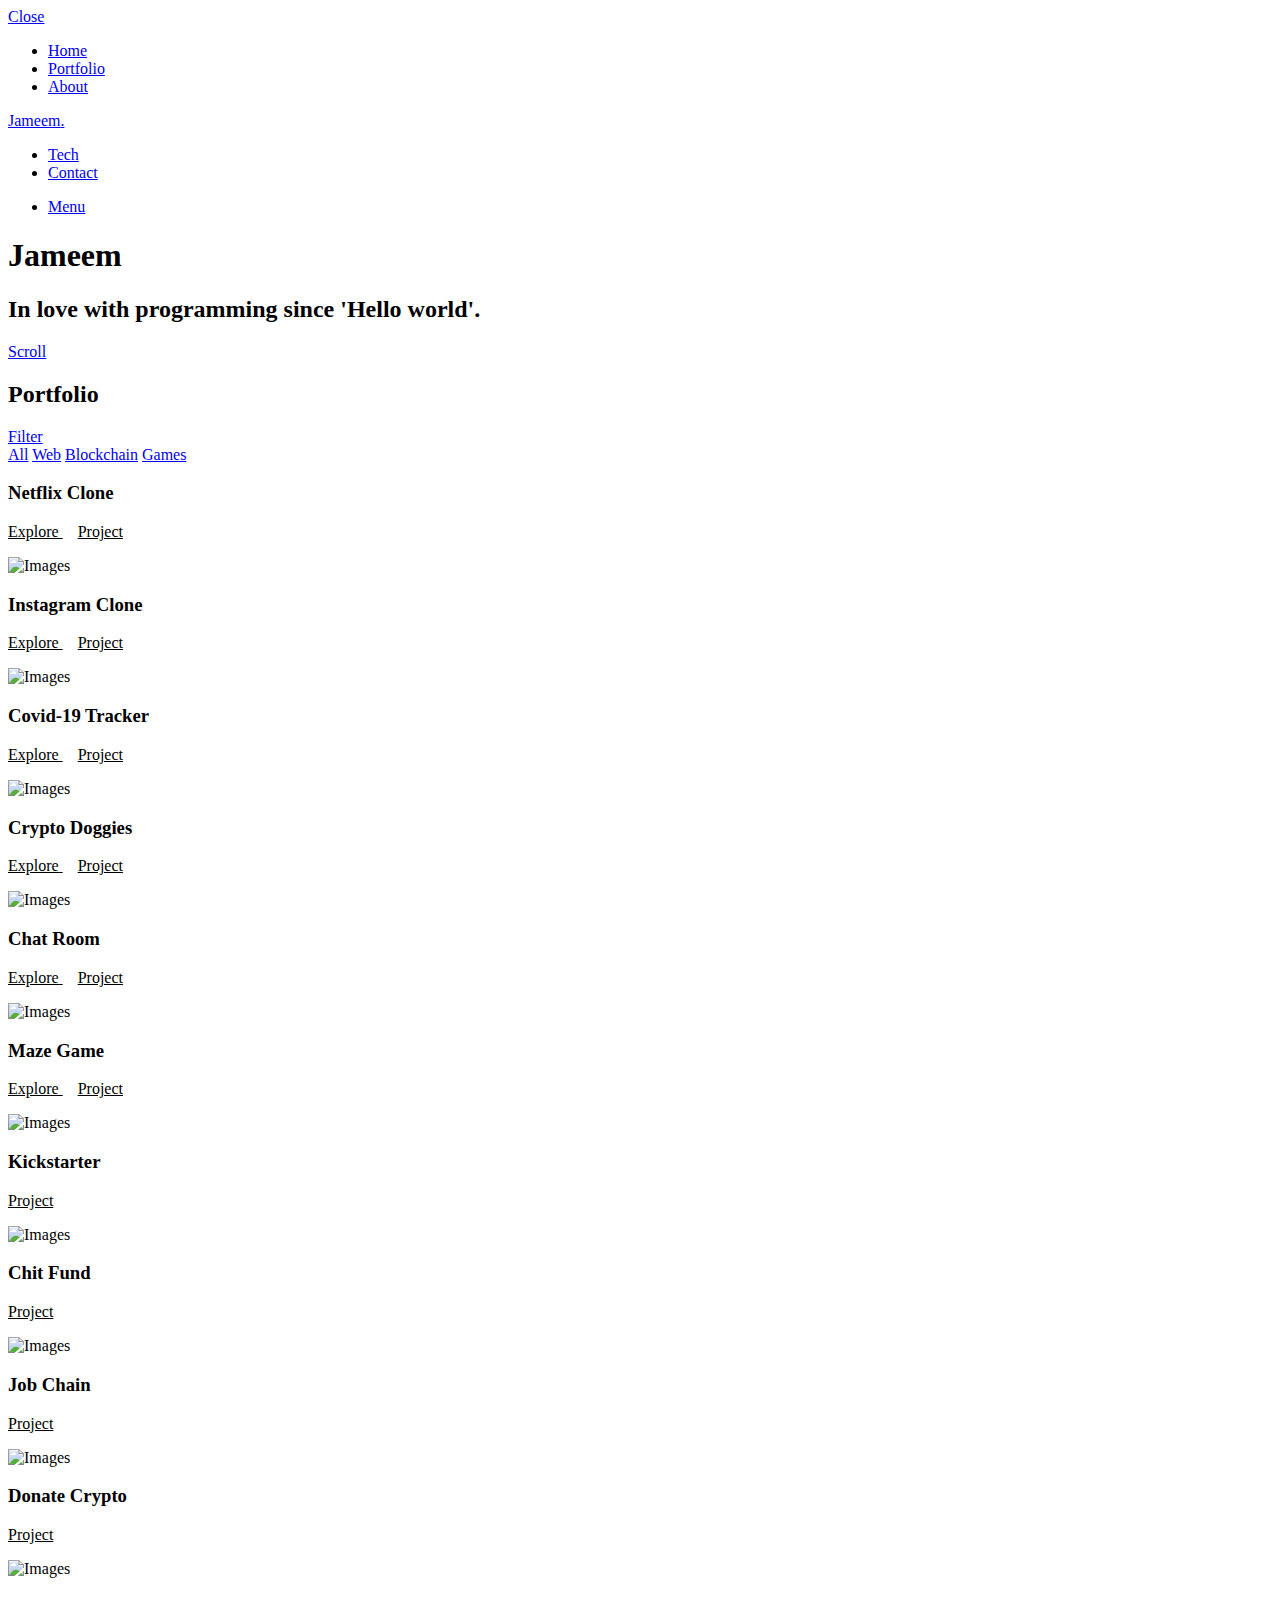
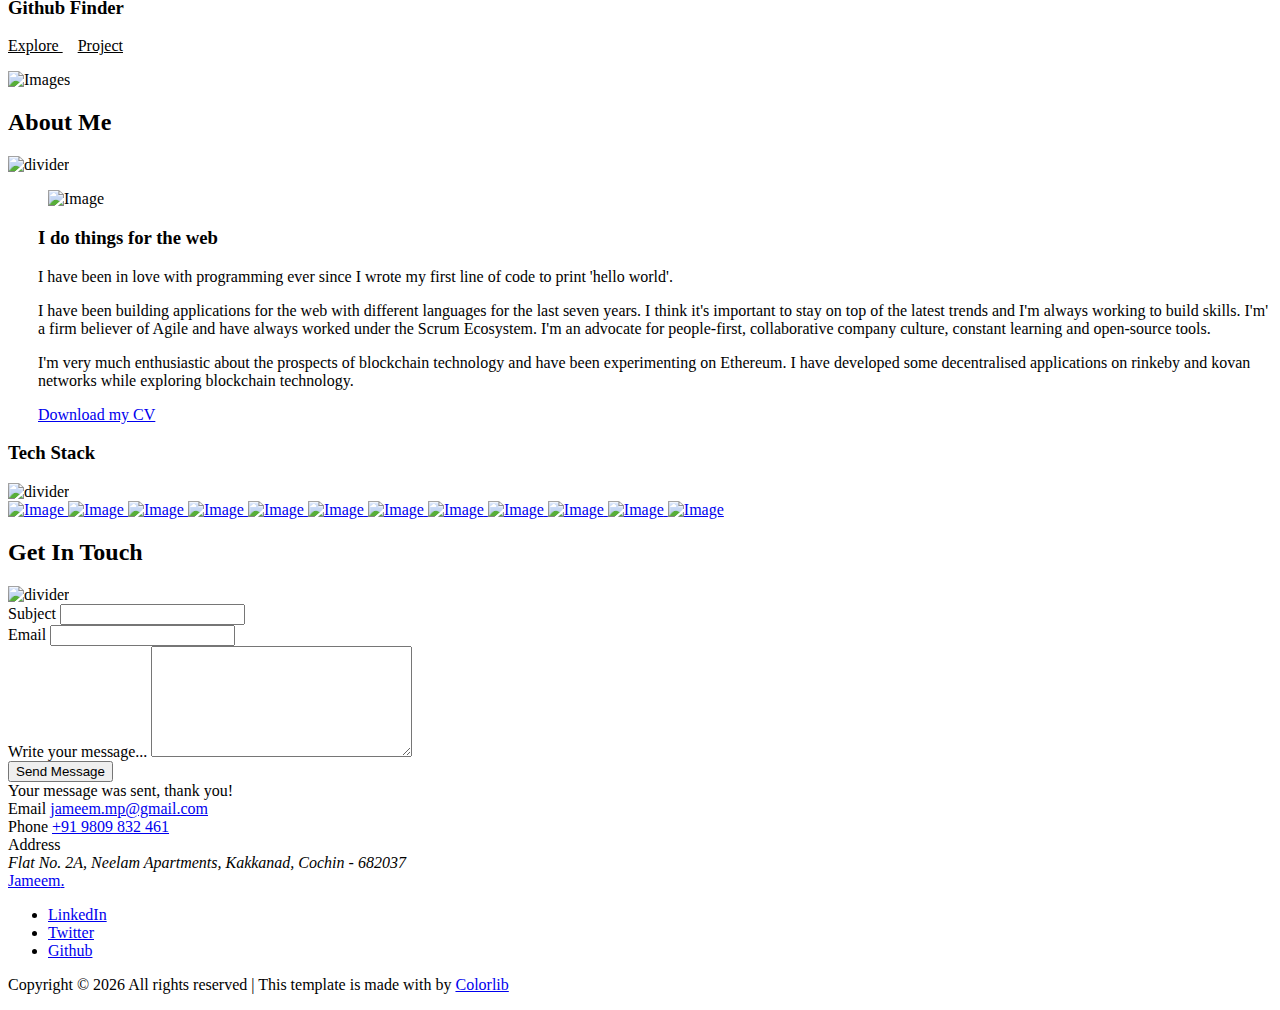
==== index.html @ 79fbf751 "email updation" ====
<!DOCTYPE html>
<html lang="en">

<head>
  <title>Jameem &mdash; I do things for the web.</title>
  <meta charset="utf-8" />
  <meta name="viewport" content="width=device-width, initial-scale=1, shrink-to-fit=no" />

  <meta name="description" content="" />
  <meta name="keywords" content="html, css, javascript, jquery" />
  <meta name="author" content="" />

  <link rel="stylesheet" href="css/vendor/icomoon/style.css" />
  <link rel="stylesheet" href="css/vendor/owl.carousel.min.css" />
  <link rel="stylesheet" href="css/vendor/animate.min.css" />
  <link rel="stylesheet" href="css/vendor/aos.css" />
  <link rel="stylesheet" href="css/vendor/bootstrap.min.css" />
  <link rel="stylesheet" href="css/vendor/jquery.fancybox.min.css" />

  <link href="//netdna.bootstrapcdn.com/font-awesome/3.2.1/css/font-awesome.css" rel="stylesheet" />

  <!-- Theme Style -->
  <link rel="stylesheet" href="css/style.css" />
</head>

<body data-spy="scroll" data-target=".site-nav-target" data-offset="200">
  <nav class="unslate_co--site-mobile-menu">
    <div class="close-wrap d-flex">
      <a href="#" class="d-flex ml-auto js-menu-toggle">
        <span class="close-label">Close</span>
        <div class="close-times">
          <span class="bar1"></span>
          <span class="bar2"></span>
        </div>
      </a>
    </div>
    <div class="site-mobile-inner"></div>
  </nav>

  <div class="unslate_co--site-wrap">
    <div class="unslate_co--site-inner">
      <div class="lines-wrap">
        <div class="lines-inner">
          <div class="lines"></div>
        </div>
      </div>
      <!-- END lines -->

      <nav class="unslate_co--site-nav site-nav-target navbar-fixed-top">
        <div class="container">
          <div class="row align-items-center justify-content-between text-left">
            <div class="col-md-5 text-right">
              <ul class="site-nav-ul js-clone-nav text-left d-none d-lg-inline-block">
                <li class="has-children">
                  <a href="#home-section" class="nav-link">Home</a>
                </li>
                <li>
                  <a href="#portfolio-section" class="nav-link">Portfolio</a>
                </li>
                <li><a href="#about-section" class="nav-link">About</a></li>
              </ul>
            </div>
            <div class="site-logo pos-absolute">
              <a href="#home-section" class="unslate_co--site-logo">Jameem<span>.</span></a>
            </div>
            <div class="col-md-5 text-right text-lg-left">
              <ul class="site-nav-ul js-clone-nav text-left d-none d-lg-inline-block">
                <li><a href="#tech-section" class="nav-link">Tech</a></li>
                <li>
                  <a href="#contact-section" class="nav-link">Contact</a>
                </li>
              </ul>

              <ul class="site-nav-ul-none-onepage text-right d-inline-block d-lg-none">
                <li><a href="#" class="js-menu-toggle">Menu</a></li>
              </ul>
            </div>
          </div>
        </div>
      </nav>
      <!-- END nav -->

      <div class="cover-v1 jarallax" style="background-image: url('images/cover_111.jpg');" id="home-section">
        <div class="container">
          <div class="row align-items-center">
            <div class="col-md-8 mx-auto text-center">
              <h1 class="heading gsap-reveal-hero">Jameem</h1>
              <h2 class="subheading gsap-reveal-hero">
                In love with programming since 'Hello world'.
              </h2>
            </div>
          </div>
        </div>

        <a href="#portfolio-section" class="mouse-wrap smoothscroll">
          <span class="mouse">
            <span class="scroll"></span>
          </span>
          <span class="mouse-label">Scroll</span>
        </a>
      </div>
      <!-- END .cover-v1 -->

      <div class="unslate_co--section" id="portfolio-section">
        <div class="container">
          <div class="relative">
            <div class="loader-portfolio-wrap">
              <div class="loader-portfolio"></div>
            </div>
          </div>
          <div id="portfolio-single-holder"></div>

          <div class="portfolio-wrapper">
            <div class="d-flex align-items-center mb-4 gsap-reveal gsap-reveal-filter">
              <h2 class="mr-auto heading-h2">
                <span class="gsap-reveal">Portfolio</span>
              </h2>

              <a href="#" class="text-white js-filter d-inline-block d-lg-none">Filter</a>

              <div class="filter-wrap">
                <div class="filter ml-auto" id="filters">
                  <a href="#" class="active" data-filter="*">All</a>
                  <a href="#" data-filter=".web">Web</a>
                  <a href="#" data-filter=".blockchain">Blockchain</a>
                  <a href="#" data-filter=".game">Games</a>
                </div>
              </div>
            </div>

            <div id="posts" class="row gutter-isotope-item">
              <div class="item web branding col-sm-3 col-md-4 col-lg-3 isotope-mb-2">
                <div class="portfolio-item item-portrait isotope-item gsap-reveal-img" data-id="2">
                  <div class="overlay">
                    <div class="portfolio-item-content" style="text-align: center;">
                      <div class="col-lg-8" style="text-align: left;">
                        <h3>Netflix Clone</h3>
                        <p>
                          <a href="https://netflix-clone-5ea22.web.app/" target="_blank" style="color: inherit;"><i
                              class="icon-globe"></i> Explore
                          </a>
                          <a href="https://github.com/Jameem/netflix-clone" target="_blank"
                            style="color: inherit; margin-left: 15px;"><i class="icon-github"></i> Project
                          </a>
                        </p>
                      </div>
                    </div>
                  </div>
                  <img src="images/netflix.jpg" class="lazyload img-fluid" alt="Images" />
                </div>
              </div>

              <div class="item web branding col-sm-3 col-md-4 col-lg-3 isotope-mb-2">
                <div class="portfolio-item item-portrait isotope-item gsap-reveal-img" data-id="2">
                  <div class="overlay">
                    <div class="portfolio-item-content" style="text-align: center;">
                      <div class="col-lg-8" style="text-align: left;">
                        <h3>Instagram Clone</h3>
                        <p>
                          <a href="https://instagram-clone-2a6a2.web.app/" target="_blank" style="color: inherit;"><i
                              class="icon-globe"></i> Explore
                          </a>
                          <a href="https://github.com/Jameem/instagram-clone" target="_blank"
                            style="color: inherit; margin-left: 15px;"><i class="icon-github"></i> Project
                          </a>
                        </p>
                      </div>
                    </div>
                  </div>
                  <img src="images/insta.jpg" class="lazyload img-fluid" alt="Images" />
                </div>
              </div>

              <div class="item web branding col-sm-3 col-md-4 col-lg-3 isotope-mb-2">
                <div class="portfolio-item item-portrait isotope-item gsap-reveal-img" data-id="2">
                  <div class="overlay">
                    <div class="portfolio-item-content" style="text-align: center;">
                      <div class="col-lg-8" style="text-align: left;">
                        <h3>Covid-19 Tracker</h3>
                        <p>
                          <a href="https://covid-tracker-7fed5.web.app/" target="_blank" style="color: inherit;"><i
                              class="icon-globe"></i> Explore
                          </a>
                          <a href="https://github.com/Jameem/covid19-tracker" target="_blank"
                            style="color: inherit; margin-left: 15px;"><i class="icon-github"></i> Project
                          </a>
                        </p>
                      </div>
                    </div>
                  </div>
                  <img src="images/covid.jpg" class="lazyload img-fluid" alt="Images" />
                </div>
              </div>

              <div class="item blockchain col-sm-3 col-md-4 col-lg-3 isotope-mb-2">
                <div class="portfolio-item item-portrait isotope-item gsap-reveal-img" data-id="2">
                  <div class="overlay">
                    <div class="portfolio-item-content" style="text-align: center;">
                      <div class="col-lg-8" style="text-align: left;">
                        <h3>Crypto Doggies</h3>
                        <p>
                          <a href="https://crypto-doggies.herokuapp.com/" target="_blank" style="color: inherit;"><i
                              class="icon-globe"></i> Explore
                          </a>
                          <a href="https://github.com/Jameem/crypto-doggies" target="_blank"
                            style="color: inherit; margin-left: 15px;"><i class="icon-github"></i> Project
                          </a>
                        </p>
                      </div>
                    </div>
                  </div>
                  <img src="images/crypto.jpg" class="lazyload img-fluid" alt="Images" />
                </div>
              </div>

              <div class="item web branding col-sm-3 col-md-4 col-lg-3 isotope-mb-2">
                <div class="portfolio-item item-portrait isotope-item gsap-reveal-img" data-id="2">
                  <div class="overlay">
                    <div class="portfolio-item-content" style="text-align: center;">
                      <div class="col-lg-8" style="text-align: left;">
                        <h3>Chat Room</h3>
                        <p>
                          <a href="https://zea-chat-room.herokuapp.com/" target="_blank" style="color: inherit;"><i
                              class="icon-globe"></i> Explore
                          </a>
                          <a href="https://github.com/Jameem/chat-room" target="_blank"
                            style="color: inherit; margin-left: 15px;"><i class="icon-github"></i> Project
                          </a>
                        </p>
                      </div>
                    </div>
                  </div>
                  <img src="images/chat.jpg" class="lazyload img-fluid" alt="Images" />
                </div>
              </div>

              <div class="item game col-sm-3 col-md-4 col-lg-3 isotope-mb-2">
                <div class="portfolio-item item-portrait isotope-item gsap-reveal-img" data-id="2">
                  <div class="overlay">
                    <div class="portfolio-item-content" style="text-align: center;">
                      <div class="col-lg-8" style="text-align: left;">
                        <h3>Maze Game</h3>
                        <p>
                          <a href="https://jameem.github.io/maze-game/" target="_blank" style="color: inherit;"><i
                              class="icon-globe"></i> Explore
                          </a>
                          <a href="https://github.com/Jameem/maze-game" target="_blank"
                            style="color: inherit; margin-left: 15px;"><i class="icon-github"></i> Project
                          </a>
                        </p>
                      </div>
                    </div>
                  </div>
                  <img src="images/maze.jpg" class="lazyload img-fluid" alt="Images" />
                </div>
              </div>

              <div class="item blockchain col-sm-3 col-md-4 col-lg-3 isotope-mb-2">
                <div class="portfolio-item item-portrait isotope-item gsap-reveal-img" data-id="2">
                  <div class="overlay">
                    <div class="portfolio-item-content" style="text-align: center;">
                      <div class="col-lg-8" style="text-align: left;">
                        <h3>Kickstarter</h3>
                        <p>
                          <!-- <a
                              href="https://github-finder-v1.herokuapp.com/"
                              target="_blank"
                              style="color: inherit;"
                              ><i class="icon-globe"></i> Explore
                            </a> -->
                          <a href="https://github.com/Jameem/kickstarter" target="_blank" style="color: inherit;"><i
                              class="icon-github"></i> Project
                          </a>
                        </p>
                      </div>
                    </div>
                  </div>
                  <img src="images/crowdFund.jpg" class="lazyload img-fluid" alt="Images" />
                </div>
              </div>

              <div class="item blockchain col-sm-3 col-md-4 col-lg-3 isotope-mb-2">
                <div class="portfolio-item item-portrait isotope-item gsap-reveal-img" data-id="2">
                  <div class="overlay">
                    <div class="portfolio-item-content" style="text-align: center;">
                      <div class="col-lg-8" style="text-align: left;">
                        <h3>Chit Fund</h3>
                        <p>
                          <!-- <a
                              href="https://github-finder-v1.herokuapp.com/"
                              target="_blank"
                              style="color: inherit;"
                              ><i class="icon-globe"></i> Explore
                            </a> -->
                          <a href="https://github.com/Jameem/chit-fund" target="_blank" style="color: inherit;"><i
                              class="icon-github"></i> Project
                          </a>
                        </p>
                      </div>
                    </div>
                  </div>
                  <img src="images/chit.jpg" class="lazyload img-fluid" alt="Images" />
                </div>
              </div>

              <div class="item blockchain col-sm-3 col-md-4 col-lg-3 isotope-mb-2">
                <div class="portfolio-item item-portrait isotope-item gsap-reveal-img" data-id="2">
                  <div class="overlay">
                    <div class="portfolio-item-content" style="text-align: center;">
                      <div class="col-lg-8" style="text-align: left;">
                        <h3>Job Chain</h3>
                        <p>
                          <!-- <a
                              href="https://github-finder-v1.herokuapp.com/"
                              target="_blank"
                              style="color: inherit;"
                              ><i class="icon-globe"></i> Explore
                            </a> -->
                          <a href="https://github.com/Jameem/job-chain" target="_blank" style="color: inherit;"><i
                              class="icon-github"></i> Project
                          </a>
                        </p>
                      </div>
                    </div>
                  </div>
                  <img src="images/jobchain.jpg" class="lazyload img-fluid" alt="Images" />
                </div>
              </div>

              <div class="item blockchain col-sm-3 col-md-4 col-lg-3 isotope-mb-2">
                <div class="portfolio-item item-portrait isotope-item gsap-reveal-img" data-id="2">
                  <div class="overlay">
                    <div class="portfolio-item-content" style="text-align: center;">
                      <div class="col-lg-8" style="text-align: left;">
                        <h3>Donate Crypto</h3>
                        <p>
                          <!-- <a
                              href="https://github-finder-v1.herokuapp.com/"
                              target="_blank"
                              style="color: inherit;"
                              ><i class="icon-globe"></i> Explore
                            </a> -->
                          <a href="https://github.com/Jameem/donate-crypto" target="_blank" style="color: inherit;"><i
                              class="icon-github"></i> Project
                          </a>
                        </p>
                      </div>
                    </div>
                  </div>
                  <img src="images/donate-crypto.jpg" class="lazyload img-fluid" alt="Images" />
                </div>
              </div>

              <div class="item web branding col-sm-3 col-md-4 col-lg-3 isotope-mb-2">
                <div class="portfolio-item item-portrait isotope-item gsap-reveal-img" data-id="2">
                  <div class="overlay">
                    <div class="portfolio-item-content" style="text-align: center;">
                      <div class="col-lg-8" style="text-align: left;">
                        <h3>Github Finder</h3>
                        <p>
                          <a href="https://github-finder-v1.herokuapp.com/" target="_blank" style="color: inherit;"><i
                              class="icon-globe"></i> Explore
                          </a>
                          <a href="https://github.com/Jameem/github-finder" target="_blank"
                            style="color: inherit; margin-left: 15px;"><i class="icon-github"></i> Project
                          </a>
                        </p>
                      </div>
                    </div>
                  </div>
                  <img src="images/git.jpg" class="lazyload img-fluid" alt="Images" />
                </div>
              </div>
            </div>
          </div>
        </div>
      </div>

      <div class="unslate_co--section" id="about-section">
        <div class="container">
          <div class="section-heading-wrap text-center mb-5">
            <h2 class="heading-h2 text-center divider">
              <span class="gsap-reveal">About Me</span>
            </h2>
            <span class="gsap-reveal">
              <img src="images/divider.png" alt="divider" width="76" />
            </span>
          </div>

          <div class="row mt-5 justify-content-between">
            <div class="col-lg-7 mb-5 mb-lg-0">
              <figure class="dotted-bg gsap-reveal-img">
                <img src="images/about_me.jpg" alt="Image" class="img-fluid" />
              </figure>
            </div>
            <div class="col-lg-5 pr-lg-5">
              <h3 class="mb-4 heading-h3" style="margin-left: 30px;">
                <span class="gsap-reveal">I do things for the web</span>
              </h3>
              <p class="lead gsap-reveal" style="margin-left: 30px;">
                I have been in love with programming ever since I wrote my
                first line of code to print 'hello world'.
              </p>
              <p class="mb-4 gsap-reveal" style="margin-left: 30px;">
                I have been building applications for the web with different
                languages for the last seven years. I think it's important to
                stay on top of the latest trends and I'm always working to
                build skills. I'm' a firm believer of Agile and have always
                worked under the Scrum Ecosystem. I'm an advocate for
                people-first, collaborative company culture, constant learning
                and open-source tools.
              </p>
              <p class="mb-4 gsap-reveal" style="margin-left: 30px;">
                I'm very much enthusiastic about the prospects of blockchain
                technology and have been experimenting on Ethereum. I have
                developed some decentralised applications on rinkeby and kovan
                networks while exploring blockchain technology.
              </p>
              <p class="gsap-reveal" style="margin-left: 30px;">
                <a href="https://jameem.github.io/profile/images/resume%2027_06_2020.pdf" target="_blank"
                  class="btn btn-outline-pill btn-custom-light">Download my CV</a>
              </p>
            </div>
          </div>
        </div>
      </div>

      <div class="unslate_co--section" id="tech-section">
        <div class="container">
          <div class="section-heading-wrap text-center mb-5">
            <h3 class="heading-h3 text-center divider">
              <span class="gsap-reveal">Tech Stack</span>
            </h3>
            <span class="gsap-reveal">
              <img src="images/divider.png" alt="divider" width="76" />
            </span>
          </div>
          <div class="owl-carousel logo-slider">
            <a href="https://developer.mozilla.org/en-US/docs/Web/JavaScript" target="_blank"
              class="logo-v1 gsap-reveal">
              <img src="images/tech/logo-js.png" alt="Image" class="img-fluid" />
            </a>
            <a href="https://nodejs.org/en/" target="_blank" class="logo-v1 gsap-reveal">
              <img src="images/tech/logo-nodejs.png" alt="Image" class="img-fluid" />
            </a>
            <a href="https://www.postgresql.org/" target="_blank" class="logo-v1 gsap-reveal">
              <img src="images/tech/logo-postgres.png" alt="Image" class="img-fluid" />
            </a>
            <a href="https://www.mongodb.com/" target="_blank" class="logo-v1 gsap-reveal">
              <img src="images/tech/logo-mongo.png" alt="Image" class="img-fluid" />
            </a>
            <a href="https://graphql.org/" target="_blank" class="logo-v1 gsap-reveal">
              <img src="images/tech/logo-graphql.png" alt="Image" class="img-fluid" />
            </a>
            <a href="https://reactjs.org/" target="_blank" class="logo-v1 gsap-reveal">
              <img src="images/tech/logo-react.png" alt="Image" class="img-fluid" />
            </a>
            <a href="https://git-scm.com/" target="_blank" class="logo-v1 gsap-reveal">
              <img src="images/tech/logo-git.png" alt="Image" class="img-fluid" />
            </a>
            <a href="https://www.docker.com/" target="_blank" class="logo-v1 gsap-reveal">
              <img src="images/tech/logo-docker.png" alt="Image" class="img-fluid" />
            </a>
            <a href="https://aws.amazon.com/" target="_blank" class="logo-v1 gsap-reveal">
              <img src="images/tech/logo-aws.png" alt="Image" class="img-fluid" />
            </a>
            <a href="https://firebase.google.com/" target="_blank" class="logo-v1 gsap-reveal">
              <img src="images/tech/logo-firebase.png" alt="Image" class="img-fluid" />
            </a>
            <a href="https://ethereum.org/en/" target="_blank" class="logo-v1 gsap-reveal">
              <img src="images/tech/logo-ethereum.png" alt="Image" class="img-fluid" />
            </a>
            <a href="https://solidity.readthedocs.io/en/v0.6.12/#" target="_blank" class="logo-v1 gsap-reveal">
              <img src="images/tech/logo-solidity.png" alt="Image" class="img-fluid" />
            </a>
          </div>
        </div>
      </div>

      <div class="unslate_co--section" id="contact-section">
        <div class="container">
          <div class="section-heading-wrap text-center mb-5">
            <h2 class="heading-h2 text-center divider">
              <span class="gsap-reveal">Get In Touch</span>
            </h2>
            <span class="gsap-reveal"><img src="images/divider.png" alt="divider" width="76" /></span>
          </div>

          <div class="row justify-content-between">
            <div class="col-md-6">
              <form method="post" class="form-outline-style-v1" id="contactForm1">
                <div class="form-group row mb-0">
                  <div class="col-lg-6 form-group gsap-reveal">
                    <label for="name">Subject</label>
                    <input name="name" type="text" class="form-control" id="subject" required />
                  </div>
                  <div class="col-lg-6 form-group gsap-reveal">
                    <label for="email">Email</label>
                    <input name="email" type="email" class="form-control" id="email" required />
                  </div>
                  <div class="col-lg-12 form-group gsap-reveal">
                    <label for="message">Write your message...</label>
                    <textarea name="message" id="message" cols="30" rows="7" class="form-control" required></textarea>
                  </div>
                </div>
                <div class="form-group row gsap-reveal">
                  <div class="col-md-12 d-flex align-items-center">
                    <input type="submit" id="sendMail" class="btn btn-outline-pill btn-custom-light mr-3"
                      value="Send Message" onclick="sendEmail(event);" />
                    <span class="submitting"></span>
                  </div>
                </div>
              </form>
              <div id="form-message-warning" class="mt-4"></div>
              <div id="form-message-success">
                Your message was sent, thank you!
              </div>
            </div>

            <div class="col-md-4">
              <div class="contact-info-v1">
                <div class="gsap-reveal d-block">
                  <span class="d-block contact-info-label">Email</span>
                  <a href="#" class="contact-info-val">jameem.mp@gmail.com</a>
                </div>
                <div class="gsap-reveal d-block">
                  <span class="d-block contact-info-label">Phone</span>
                  <a href="#" class="contact-info-val">+91 9809 832 461</a>
                </div>
                <div class="gsap-reveal d-block">
                  <span class="d-block contact-info-label">Address</span>
                  <address class="contact-info-val">
                    Flat No. 2A, Neelam Apartments, Kakkanad, Cochin - 682037
                  </address>
                </div>
              </div>
            </div>
          </div>
        </div>
      </div>
    </div>
    <!-- END .unslate_co-site-inner -->

    <footer class="unslate_co--footer unslate_co--section">
      <div class="container">
        <div class="row justify-content-center">
          <div class="col-md-7">
            <div class="footer-site-logo">
              <a href="#">Jameem<span>.</span></a>
            </div>

            <ul class="footer-site-social">
              <li>
                <a href="https://www.linkedin.com/in/jameem/" target="_blank">LinkedIn</a>
              </li>
              <li>
                <a href="https://twitter.com/jameem_mohd" target="_blank">Twitter</a>
              </li>
              <li>
                <a href="https://github.com/Jameem" target="_blank">Github</a>
              </li>
            </ul>

            <p class="site-copyright">
              <!-- Link back to Colorlib can't be removed. Template is licensed under CC BY 3.0. -->
              Copyright &copy;
              <script>
                document.write(new Date().getFullYear())
              </script>
              All rights reserved | This template is made with
              <i class="icon-heart" aria-hidden="true"></i> by
              <a href="https://colorlib.com" target="_blank">Colorlib</a>
              <!-- Link back to Colorlib can't be removed. Template is licensed under CC BY 3.0. -->
            </p>
          </div>
        </div>
      </div>
    </footer>
  </div>

  <!-- Loader -->
  <div id="unslate_co--overlayer"></div>
  <div class="site-loader-wrap">
    <div class="site-loader"></div>
  </div>

  <script src="js/scripts-dist.js"></script>
  <script src="js/main.js"></script>
</body>

</html>
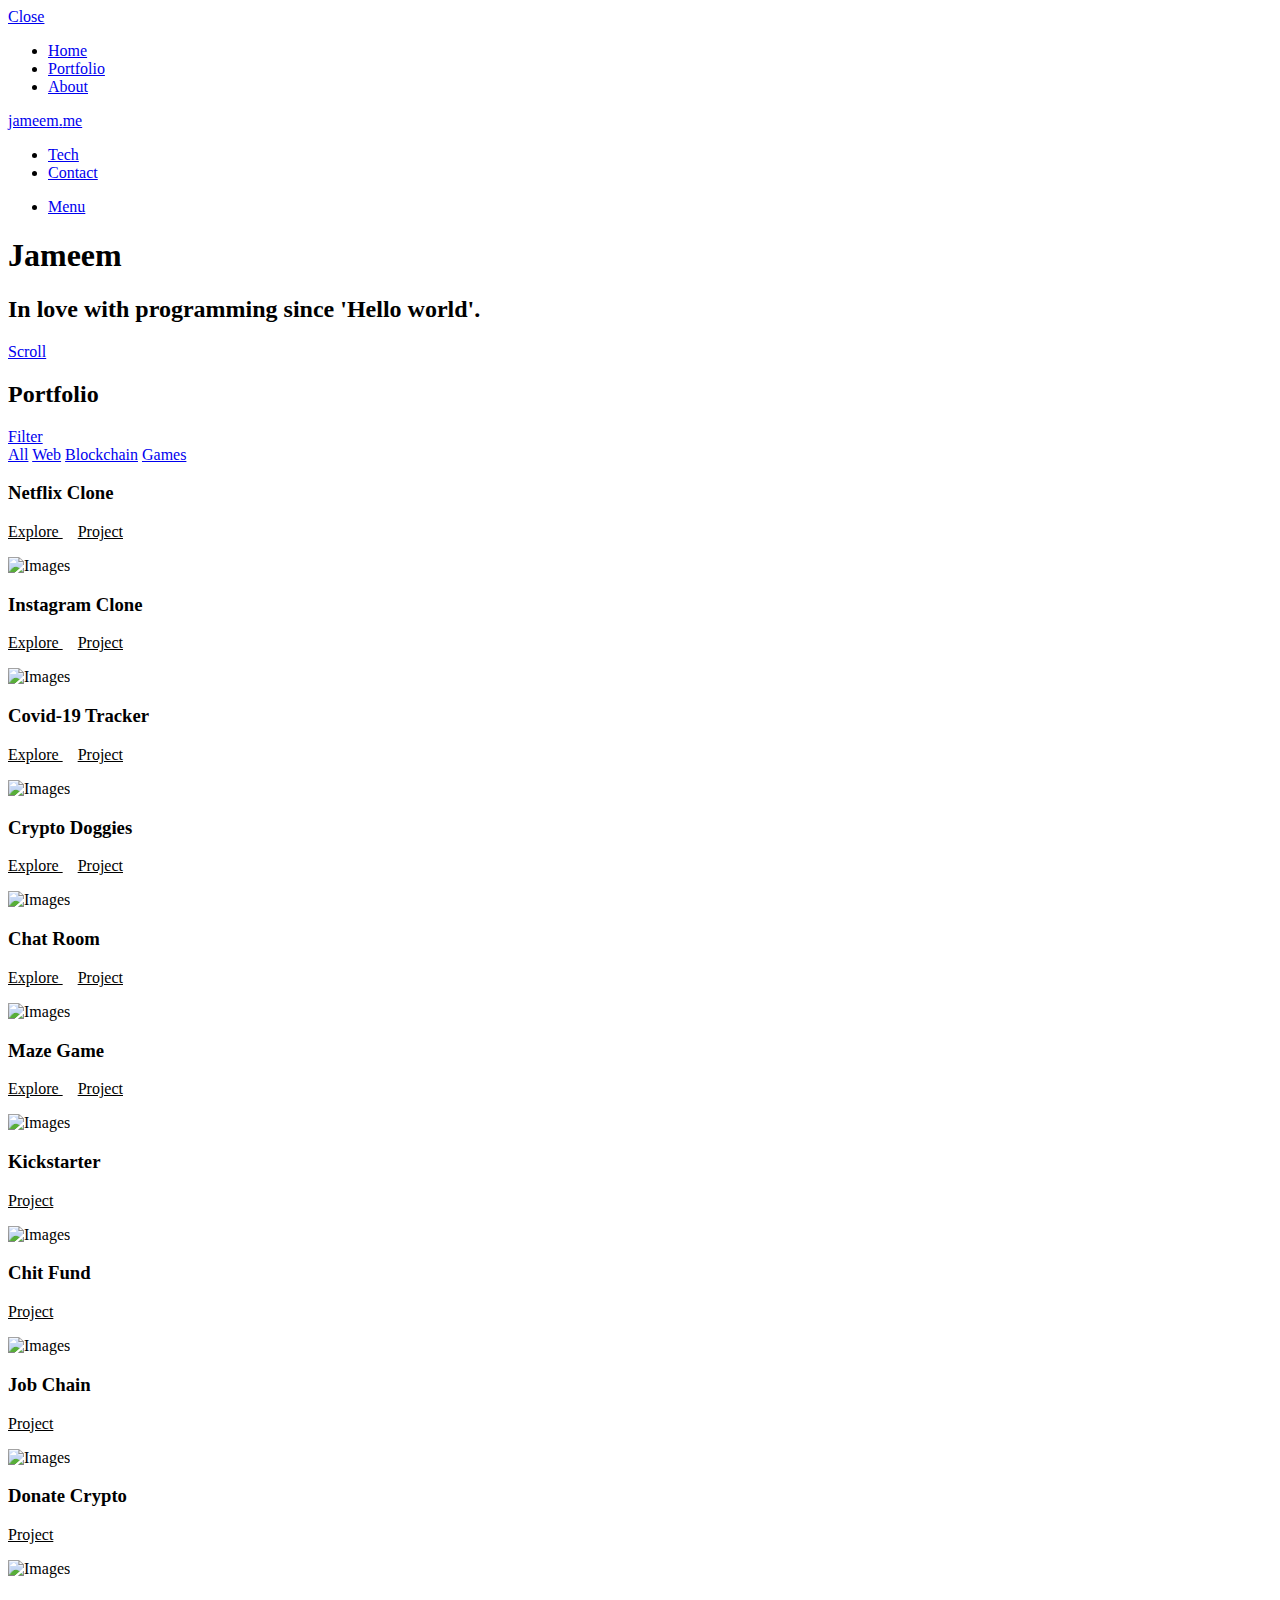
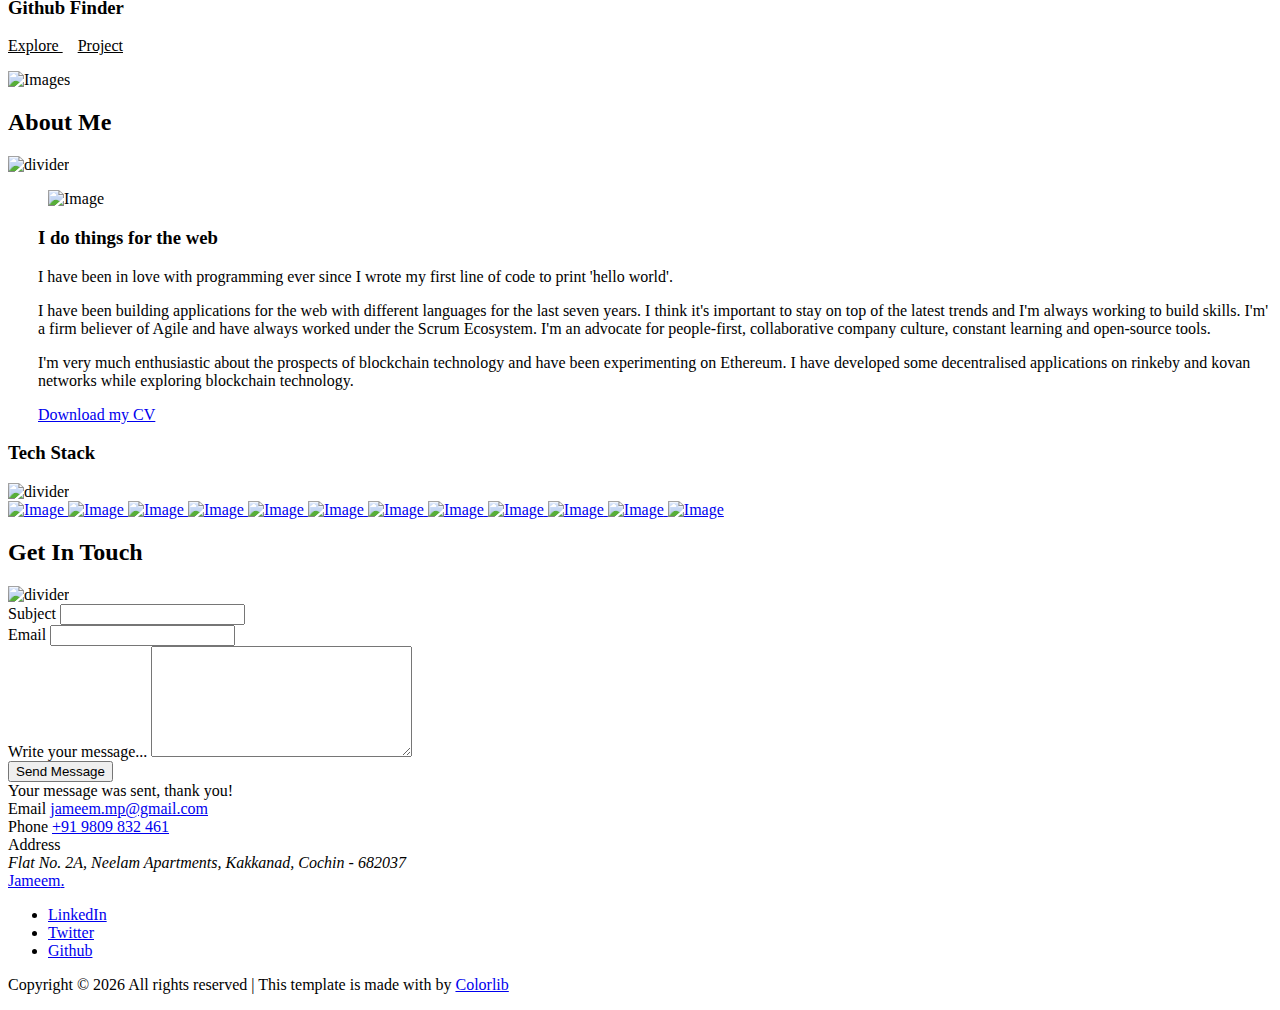
==== commit 38f4581f: "Update index.html" ====
--- a/index.html
+++ b/index.html
@@ -61,7 +61,7 @@
               </ul>
             </div>
             <div class="site-logo pos-absolute">
-              <a href="#home-section" class="unslate_co--site-logo">Jameem<span>.</span></a>
+              <a href="#home-section" class="unslate_co--site-logo">jameem<span>.</span>me</a>
             </div>
             <div class="col-md-5 text-right text-lg-left">
               <ul class="site-nav-ul js-clone-nav text-left d-none d-lg-inline-block">
@@ -588,4 +588,4 @@
   <script src="js/main.js"></script>
 </body>
 
-</html>+</html>
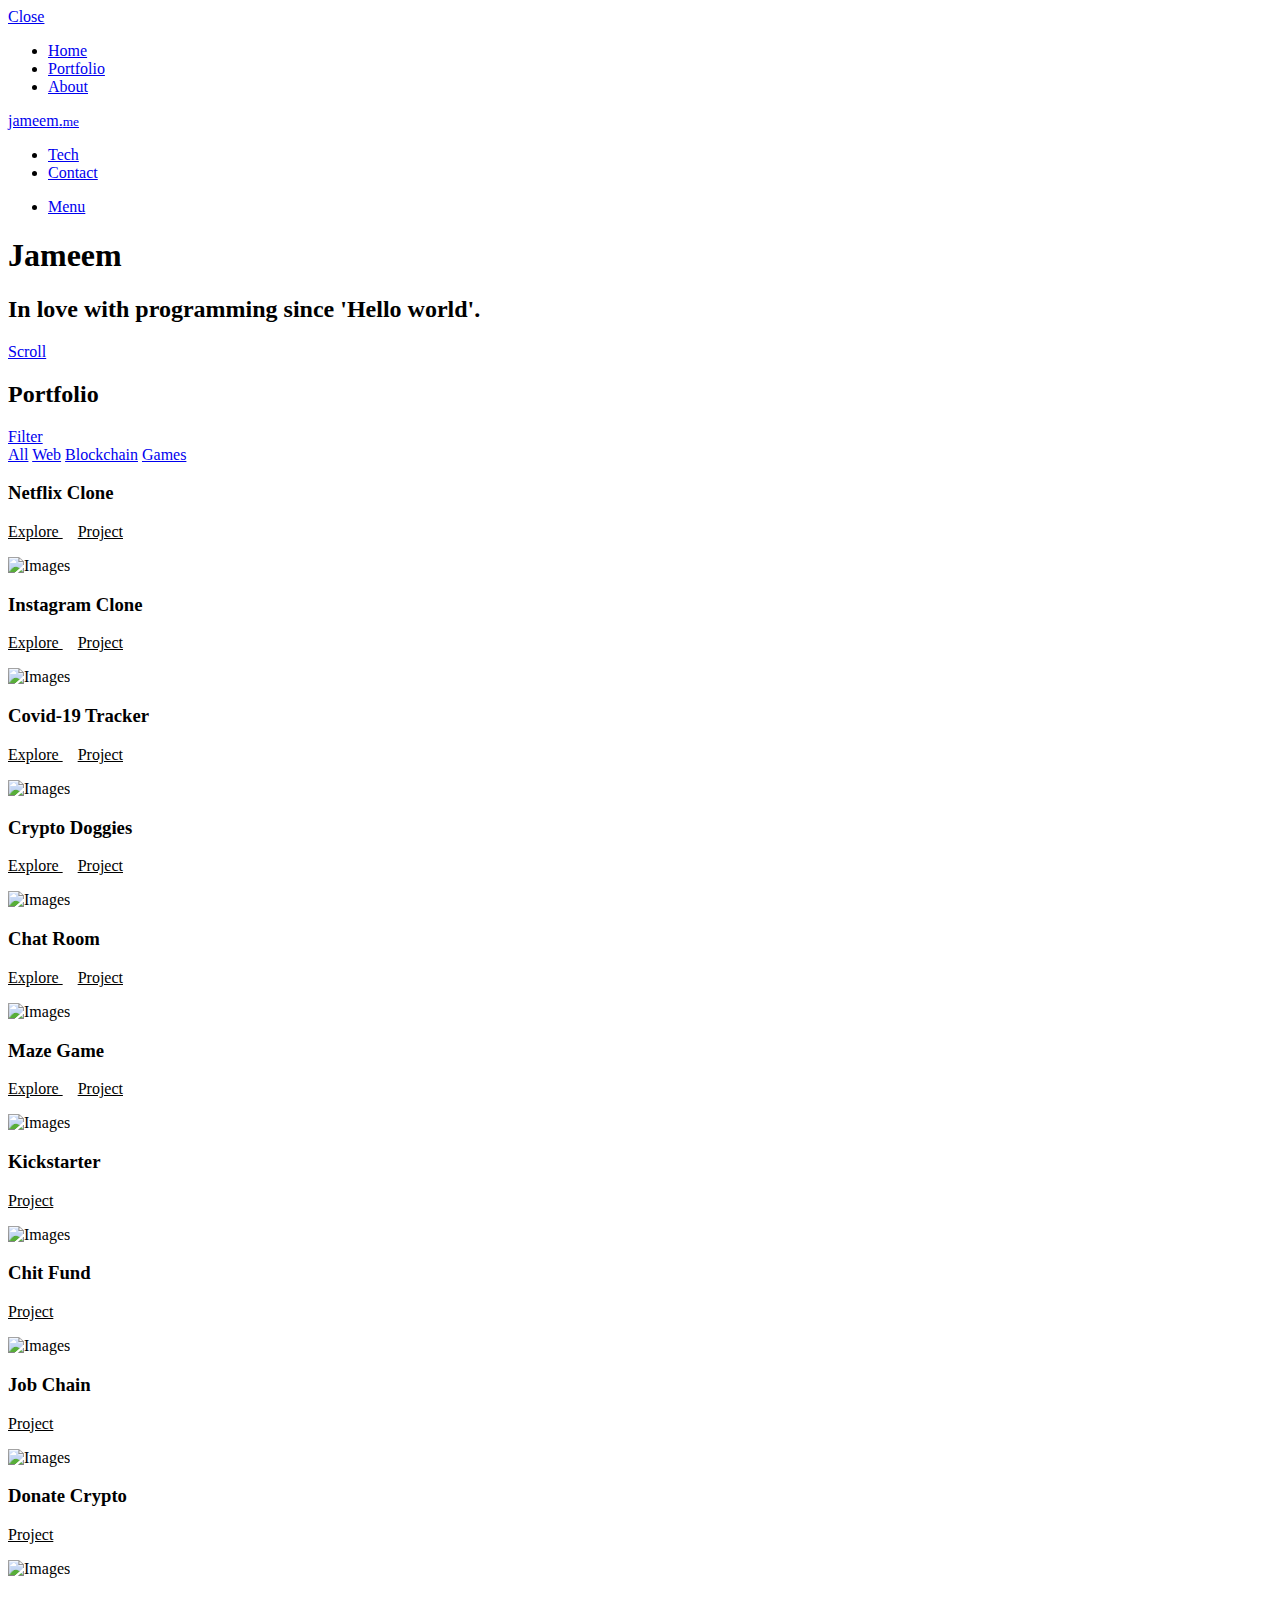
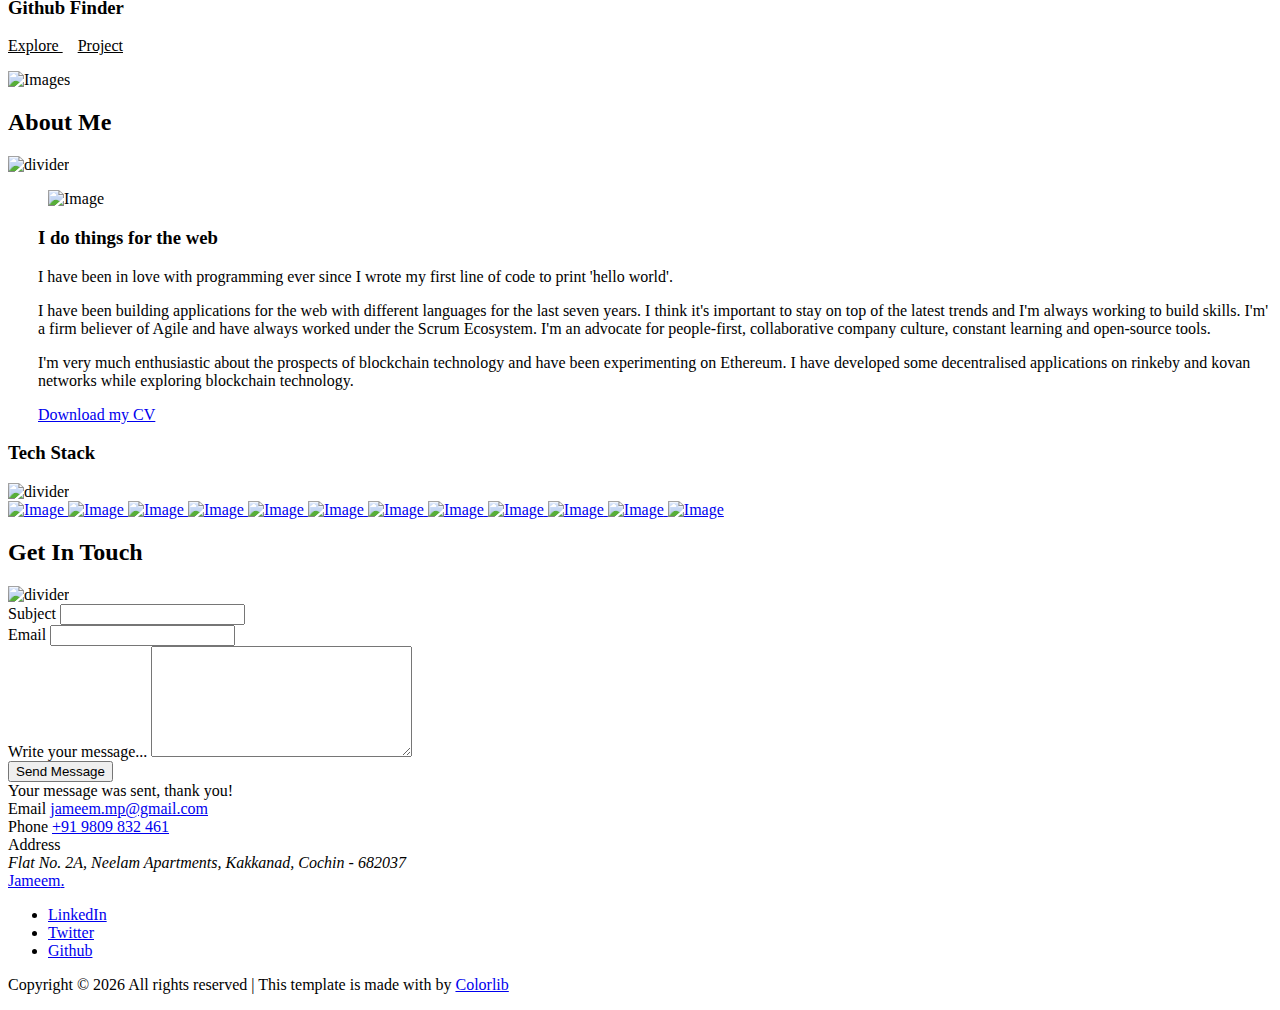
==== commit 530fbb52: "Update index.html" ====
--- a/index.html
+++ b/index.html
@@ -61,7 +61,7 @@
               </ul>
             </div>
             <div class="site-logo pos-absolute">
-              <a href="#home-section" class="unslate_co--site-logo">jameem<span>.</span>me</a>
+              <a href="#home-section" class="unslate_co--site-logo">jameem<span>.</span><small>me</small></a>
             </div>
             <div class="col-md-5 text-right text-lg-left">
               <ul class="site-nav-ul js-clone-nav text-left d-none d-lg-inline-block">
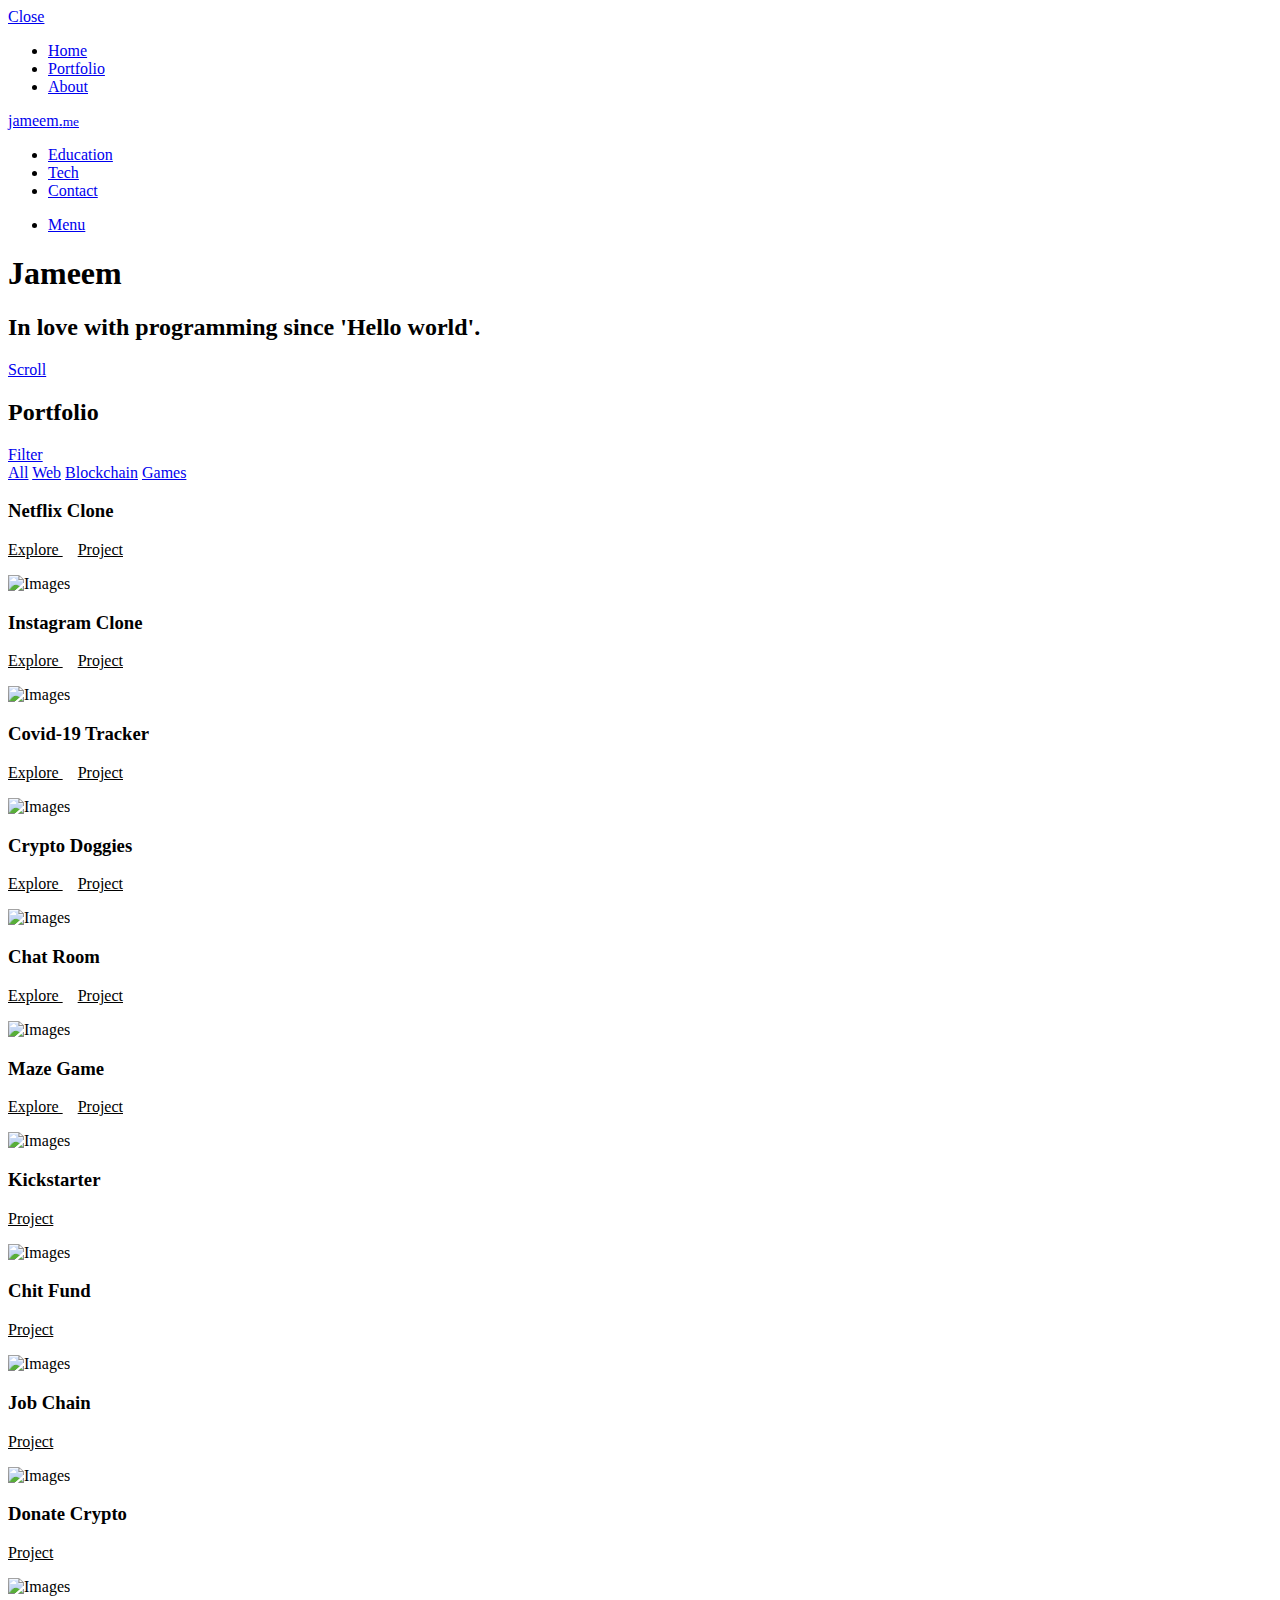
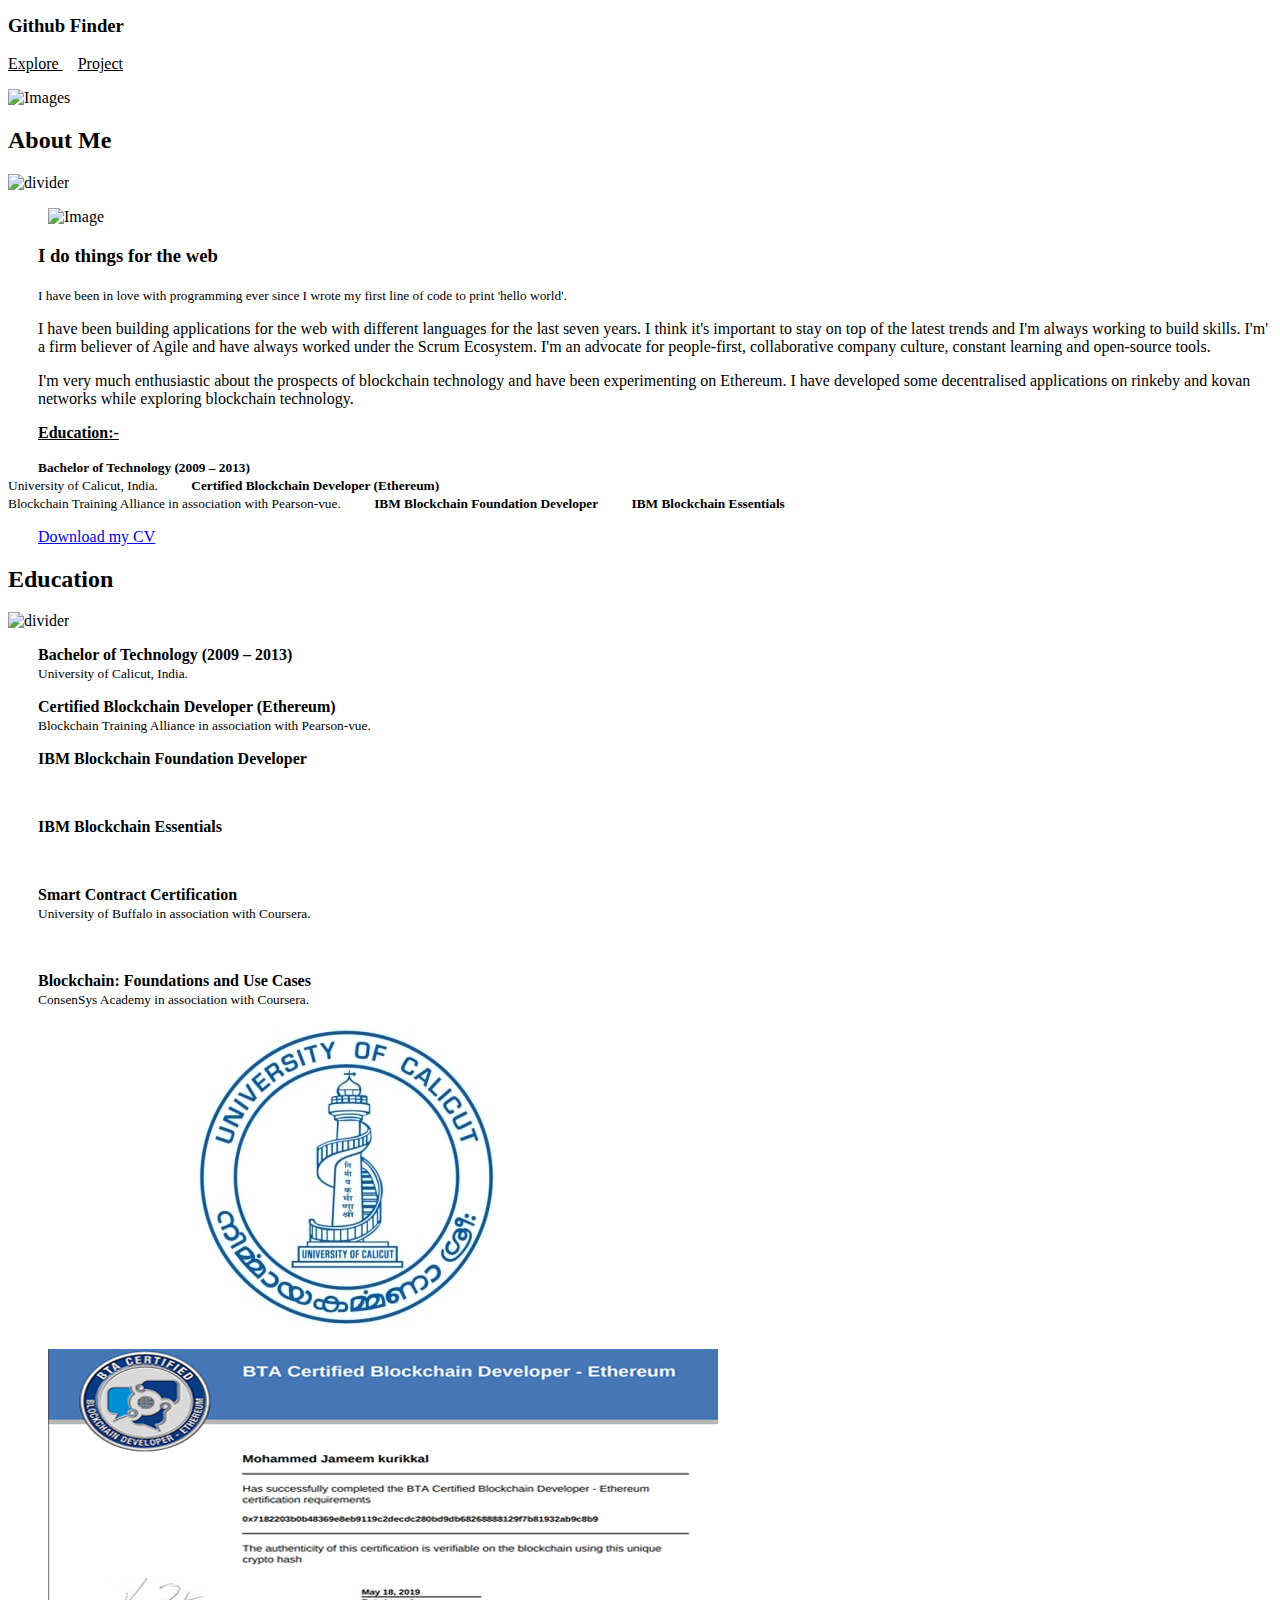
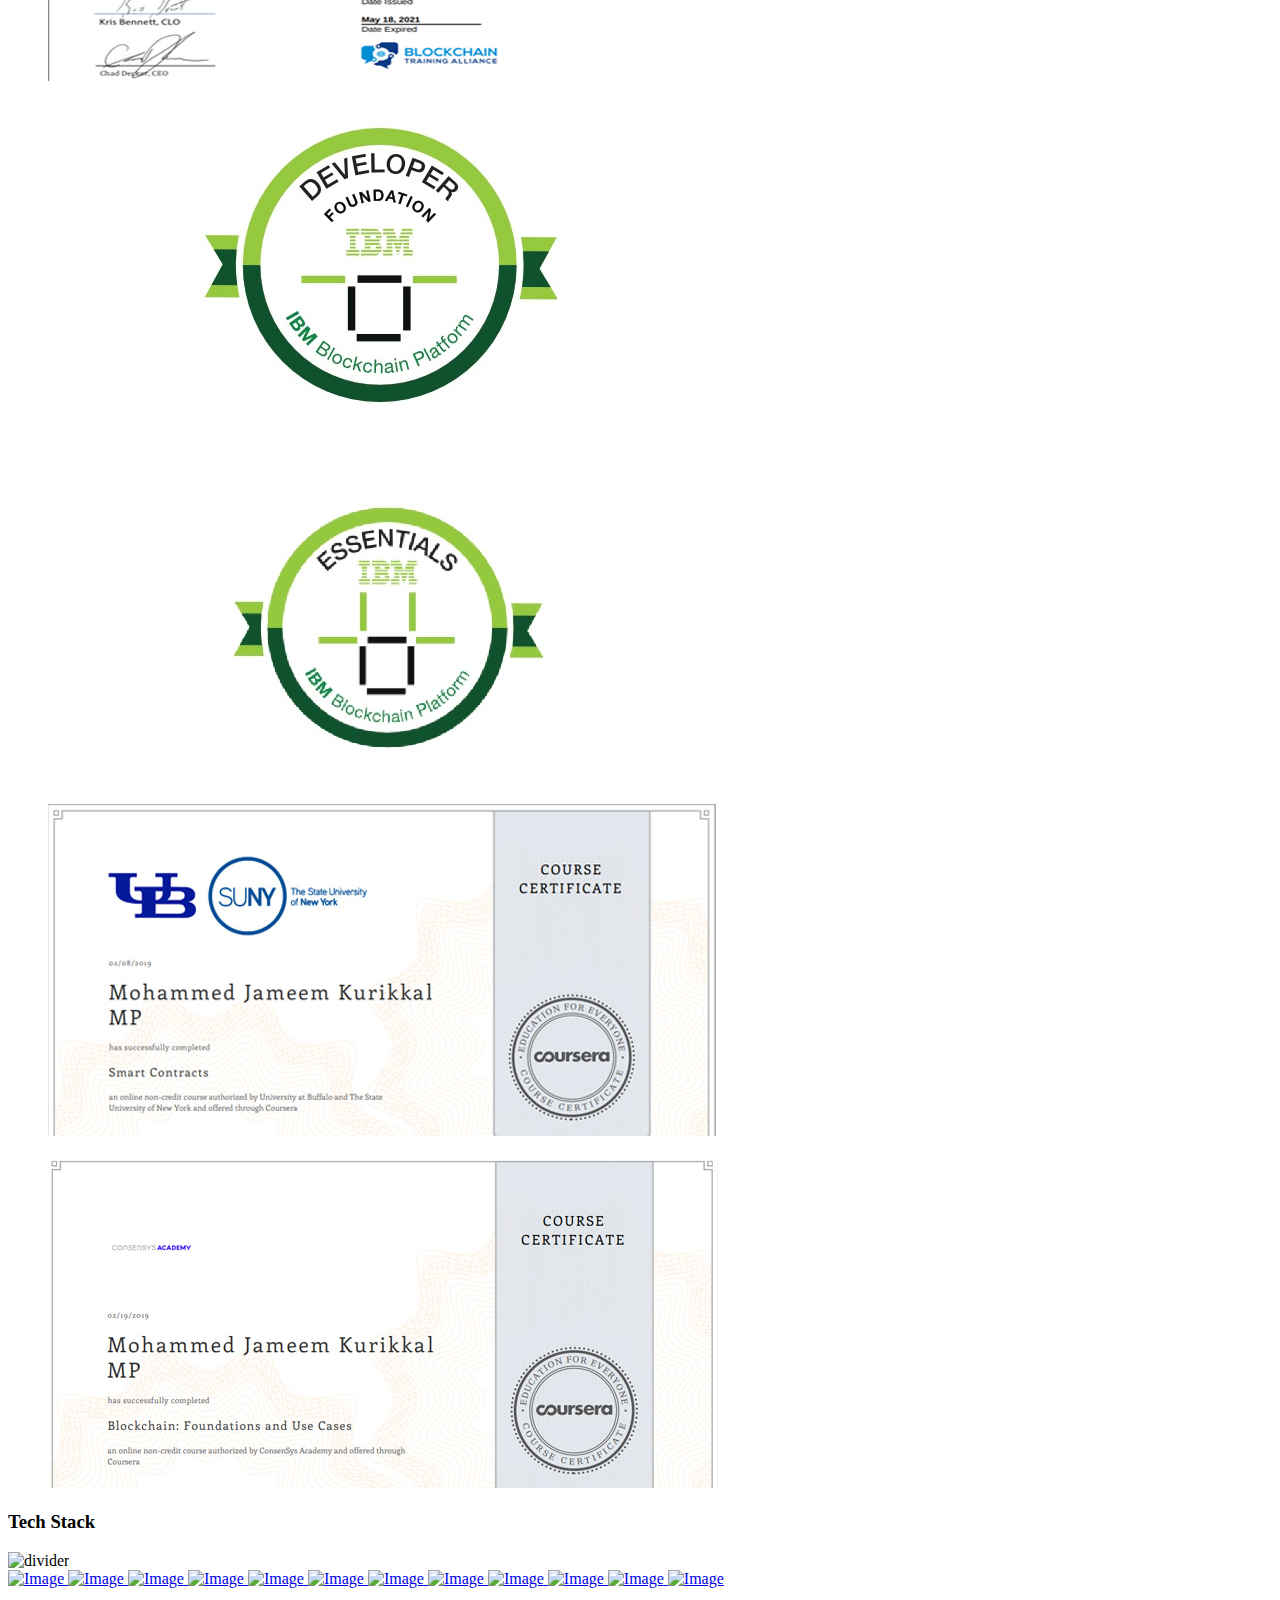
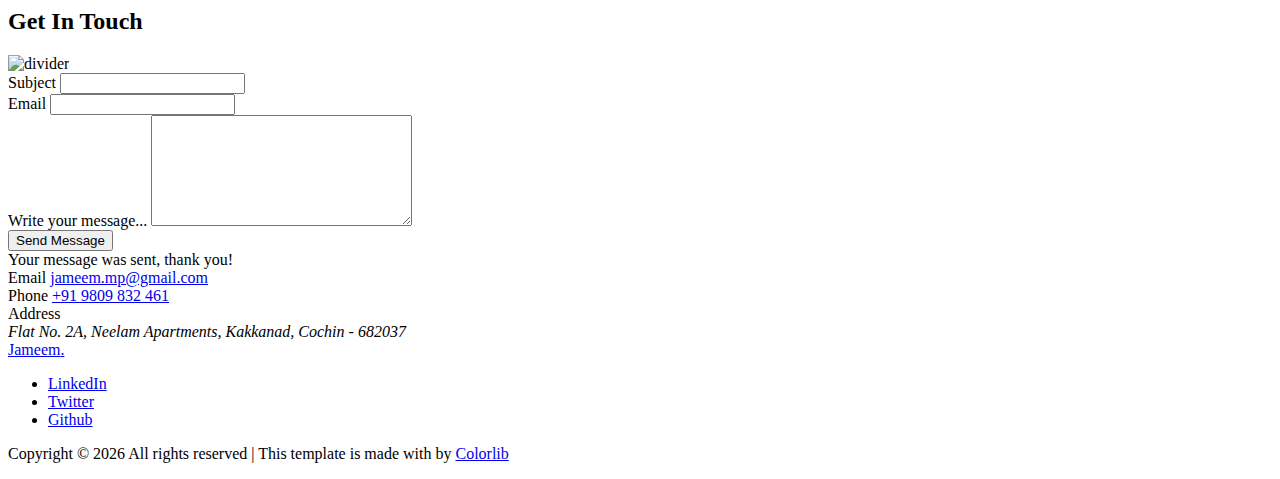
==== commit 863aee38: "Merge branch 'master' of https://github.com/Jameem/portfolio" ====
--- a/index.html
+++ b/index.html
@@ -65,6 +65,7 @@
             </div>
             <div class="col-md-5 text-right text-lg-left">
               <ul class="site-nav-ul js-clone-nav text-left d-none d-lg-inline-block">
+                <li><a href="#education-section" class="nav-link">Education</a></li>
                 <li><a href="#tech-section" class="nav-link">Tech</a></li>
                 <li>
                   <a href="#contact-section" class="nav-link">Contact</a>
@@ -397,11 +398,11 @@
               <h3 class="mb-4 heading-h3" style="margin-left: 30px;">
                 <span class="gsap-reveal">I do things for the web</span>
               </h3>
-              <p class="lead gsap-reveal" style="margin-left: 30px;">
+              <small class="lead gsap-reveal" style="margin-left: 30px;">
                 I have been in love with programming ever since I wrote my
                 first line of code to print 'hello world'.
-              </p>
-              <p class="mb-4 gsap-reveal" style="margin-left: 30px;">
+              </small>
+              <p class="mb-2 gsap-reveal" style="margin-left: 30px;">
                 I have been building applications for the web with different
                 languages for the last seven years. I think it's important to
                 stay on top of the latest trends and I'm always working to
@@ -410,16 +411,110 @@
                 people-first, collaborative company culture, constant learning
                 and open-source tools.
               </p>
-              <p class="mb-4 gsap-reveal" style="margin-left: 30px;">
+              <p class="mb-2 gsap-reveal" style="margin-left: 30px;">
                 I'm very much enthusiastic about the prospects of blockchain
                 technology and have been experimenting on Ethereum. I have
                 developed some decentralised applications on rinkeby and kovan
                 networks while exploring blockchain technology.
               </p>
+              <h3 style="margin-left: 30px; font-size: medium; font-weight: 600; text-decoration: underline;">
+                <span class="gsap-reveal">Education:-</span>
+              </h3>
+              <small class="mb-1 gsap-reveal" style="margin-left: 30px;">
+                <i class="icon-certificate" aria-hidden="true"></i>
+                <strong> Bachelor of Technology (2009 – 2013)</strong><br>
+                University of Calicut, India.
+              </small>
+              <small class="mb-1 gsap-reveal" style="margin-left: 30px;">
+                <i class="icon-certificate" aria-hidden="true"></i>
+                <strong> Certified Blockchain Developer (Ethereum)</strong><br>Blockchain Training Alliance in
+                association with Pearson-vue.
+              </small>
+              <small class="mb-1 gsap-reveal" style="margin-left: 30px;">
+                <i class="icon-certificate" aria-hidden="true"></i>
+                <strong> IBM Blockchain Foundation Developer</strong>
+              </small>
+              <small class="mb-1 gsap-reveal" style="margin-left: 30px;">
+                <i class="icon-certificate" aria-hidden="true"></i>
+                <strong> IBM Blockchain Essentials</strong>
+              </small>
+              <br>
               <p class="gsap-reveal" style="margin-left: 30px;">
                 <a href="https://jameem.github.io/profile/images/resume%2027_06_2020.pdf" target="_blank"
                   class="btn btn-outline-pill btn-custom-light">Download my CV</a>
               </p>
+            </div>
+          </div>
+        </div>
+      </div>
+
+
+
+      <div class="unslate_co--section" id="education-section">
+        <div class="container">
+          <div class="section-heading-wrap text-center mb-5">
+            <h2 class="heading-h2 text-center divider">
+              <span class="gsap-reveal">Education</span>
+            </h2>
+            <span class="gsap-reveal">
+              <img src="images/divider.png" alt="divider" width="76" />
+            </span>
+          </div>
+
+          <div class="row mt-5 justify-content-between">
+            <div class="col-lg-7 pr-lg-5">
+              <p class="mb-1 gsap-reveal" style="margin-left: 30px;">
+                <i class="icon-certificate" aria-hidden="true"></i>
+                <strong> Bachelor of Technology (2009 – 2013)</strong><br>
+                <small> University of Calicut, India.</small>
+              </p>
+              <p class="mb-1 gsap-reveal" style="margin-left: 30px;">
+                <i class="icon-certificate" aria-hidden="true"></i>
+                <strong> Certified Blockchain Developer (Ethereum)</strong><br>
+                <small>Blockchain Training Alliance in association with Pearson-vue.</small>
+              </p>
+              <p class="mb-1 gsap-reveal" style="margin-left: 30px;">
+                <i class="icon-certificate" aria-hidden="true"></i>
+                <strong> IBM Blockchain Foundation Developer</strong>
+              </p><br>
+              <p class="mb-1 gsap-reveal" style="margin-left: 30px;">
+                <i class="icon-certificate" aria-hidden="true"></i>
+                <strong> IBM Blockchain Essentials</strong>
+              </p>
+              <br>
+              <p class="mb-1 gsap-reveal" style="margin-left: 30px;">
+                <i class="icon-certificate" aria-hidden="true"></i>
+                <strong> Smart Contract Certification</strong><br>
+                <small>University of Buffalo in association with Coursera.</small>
+              </p>
+              <br>
+              <p class="mb-1 gsap-reveal" style="margin-left: 30px;">
+                <i class="icon-certificate" aria-hidden="true"></i>
+                <strong> Blockchain: Foundations and Use Cases</strong><br>
+                <small>ConsenSys Academy in association with Coursera.</small>
+              </p>
+            </div>
+            <div class="col-5">
+              <div class="owl-carousel single-slider">
+                <figure class="mb-1">
+                  <img src="images/education/university-of-calicut.jpg" alt="Image" class="img-fluid">
+                </figure>
+                <figure class="mb-1">
+                  <img src="images/education/cbde.jpg" alt="Image" class="img-fluid">
+                </figure>
+                <figure class="mb-1">
+                  <img src="images/education/ibm.jpg" alt="Image" class="img-fluid">
+                </figure>
+                <figure class="mb-1">
+                  <img src="images/education/ibm-essentials.jpg" alt="Image" class="img-fluid">
+                </figure>
+                <figure class="mb-1">
+                  <img src="images/education/suny.jpg" alt="Image" class="img-fluid">
+                </figure>
+                <figure class="mb-1">
+                  <img src="images/education/consensys.jpg" alt="Image" class="img-fluid">
+                </figure>
+              </div>
             </div>
           </div>
         </div>
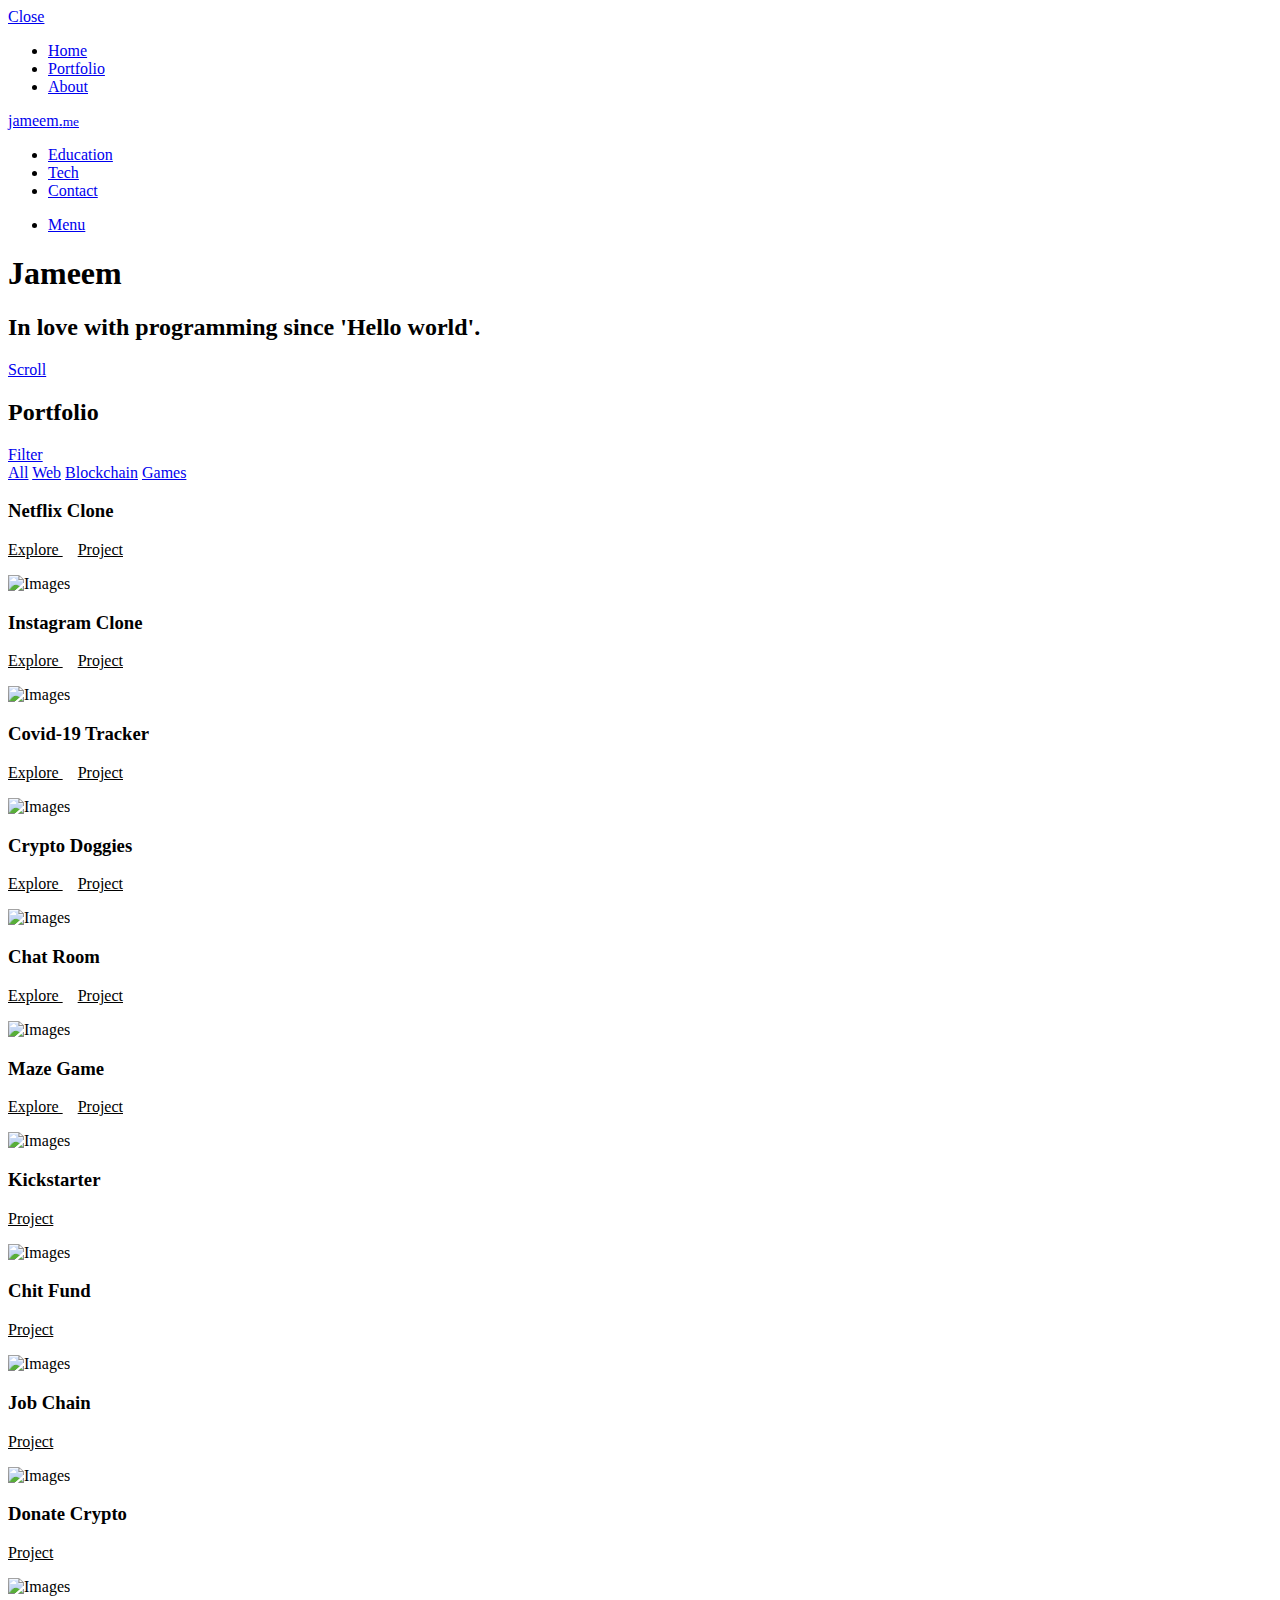
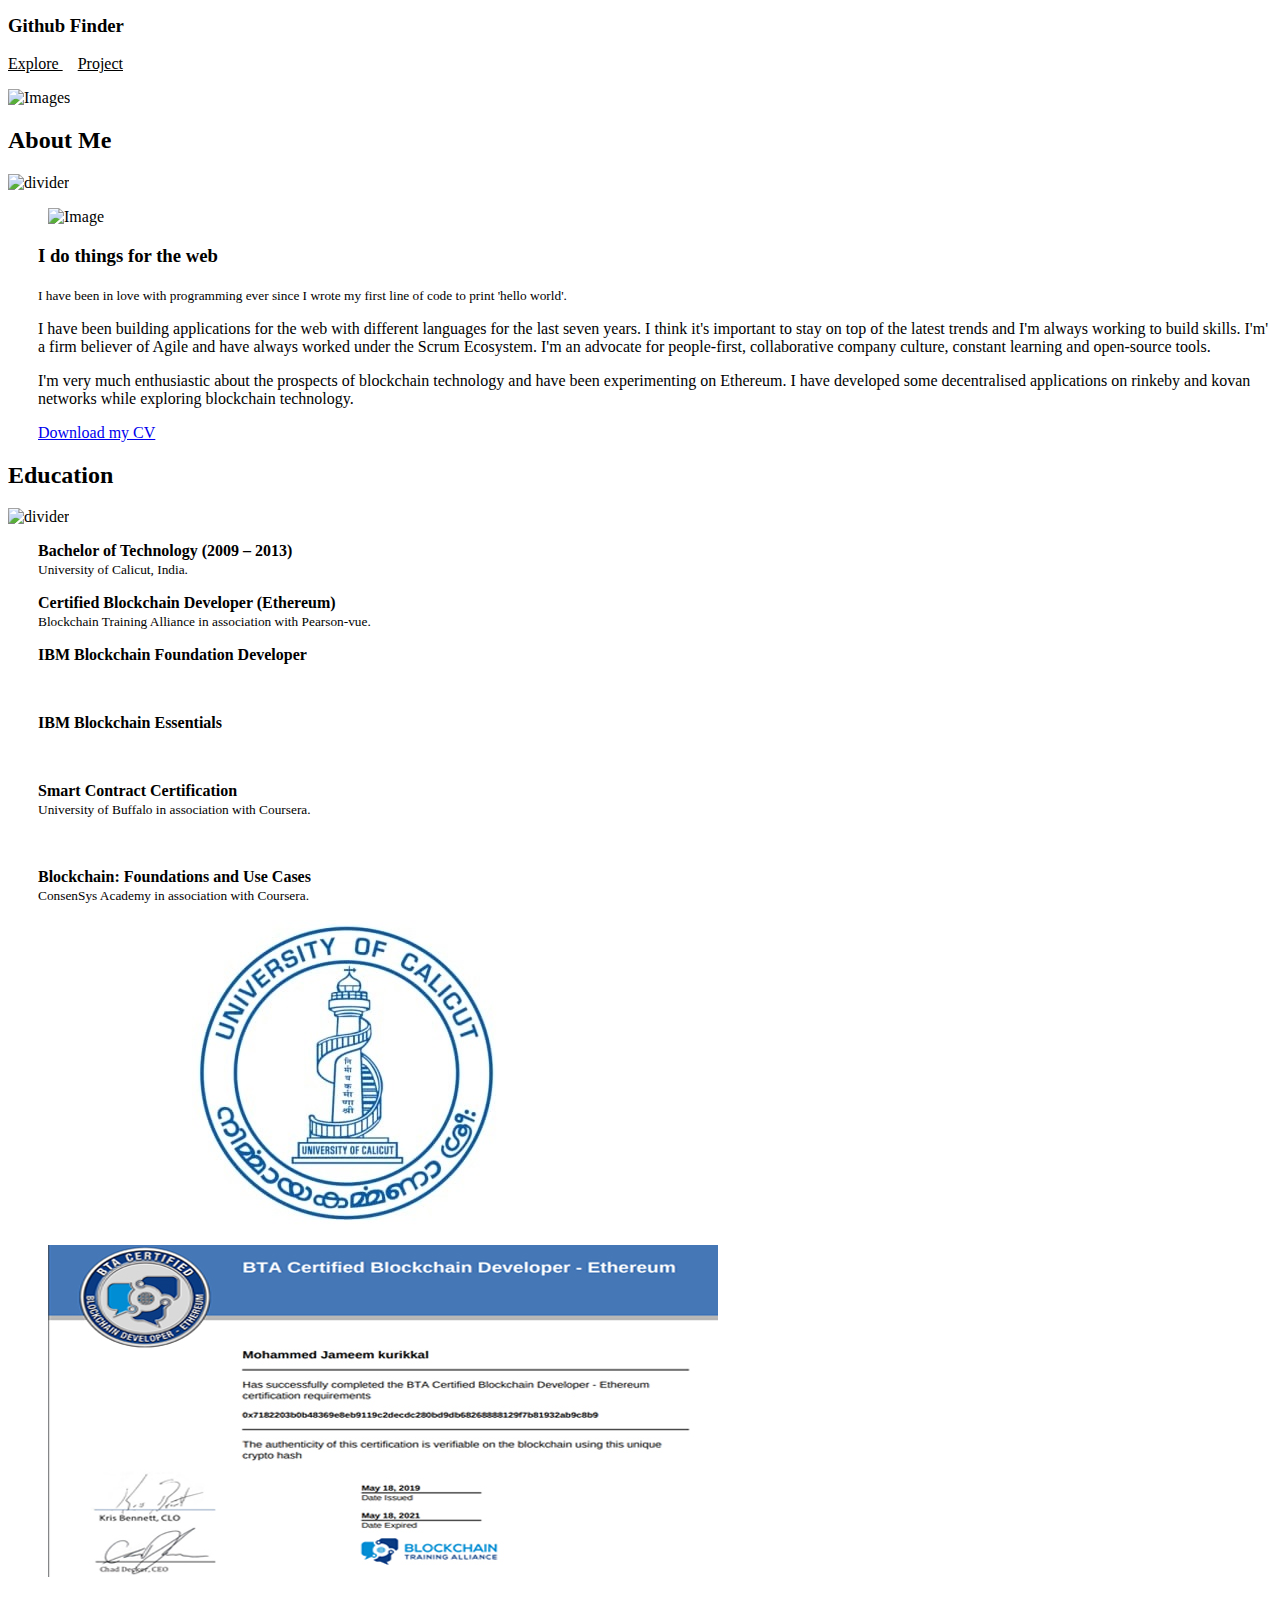
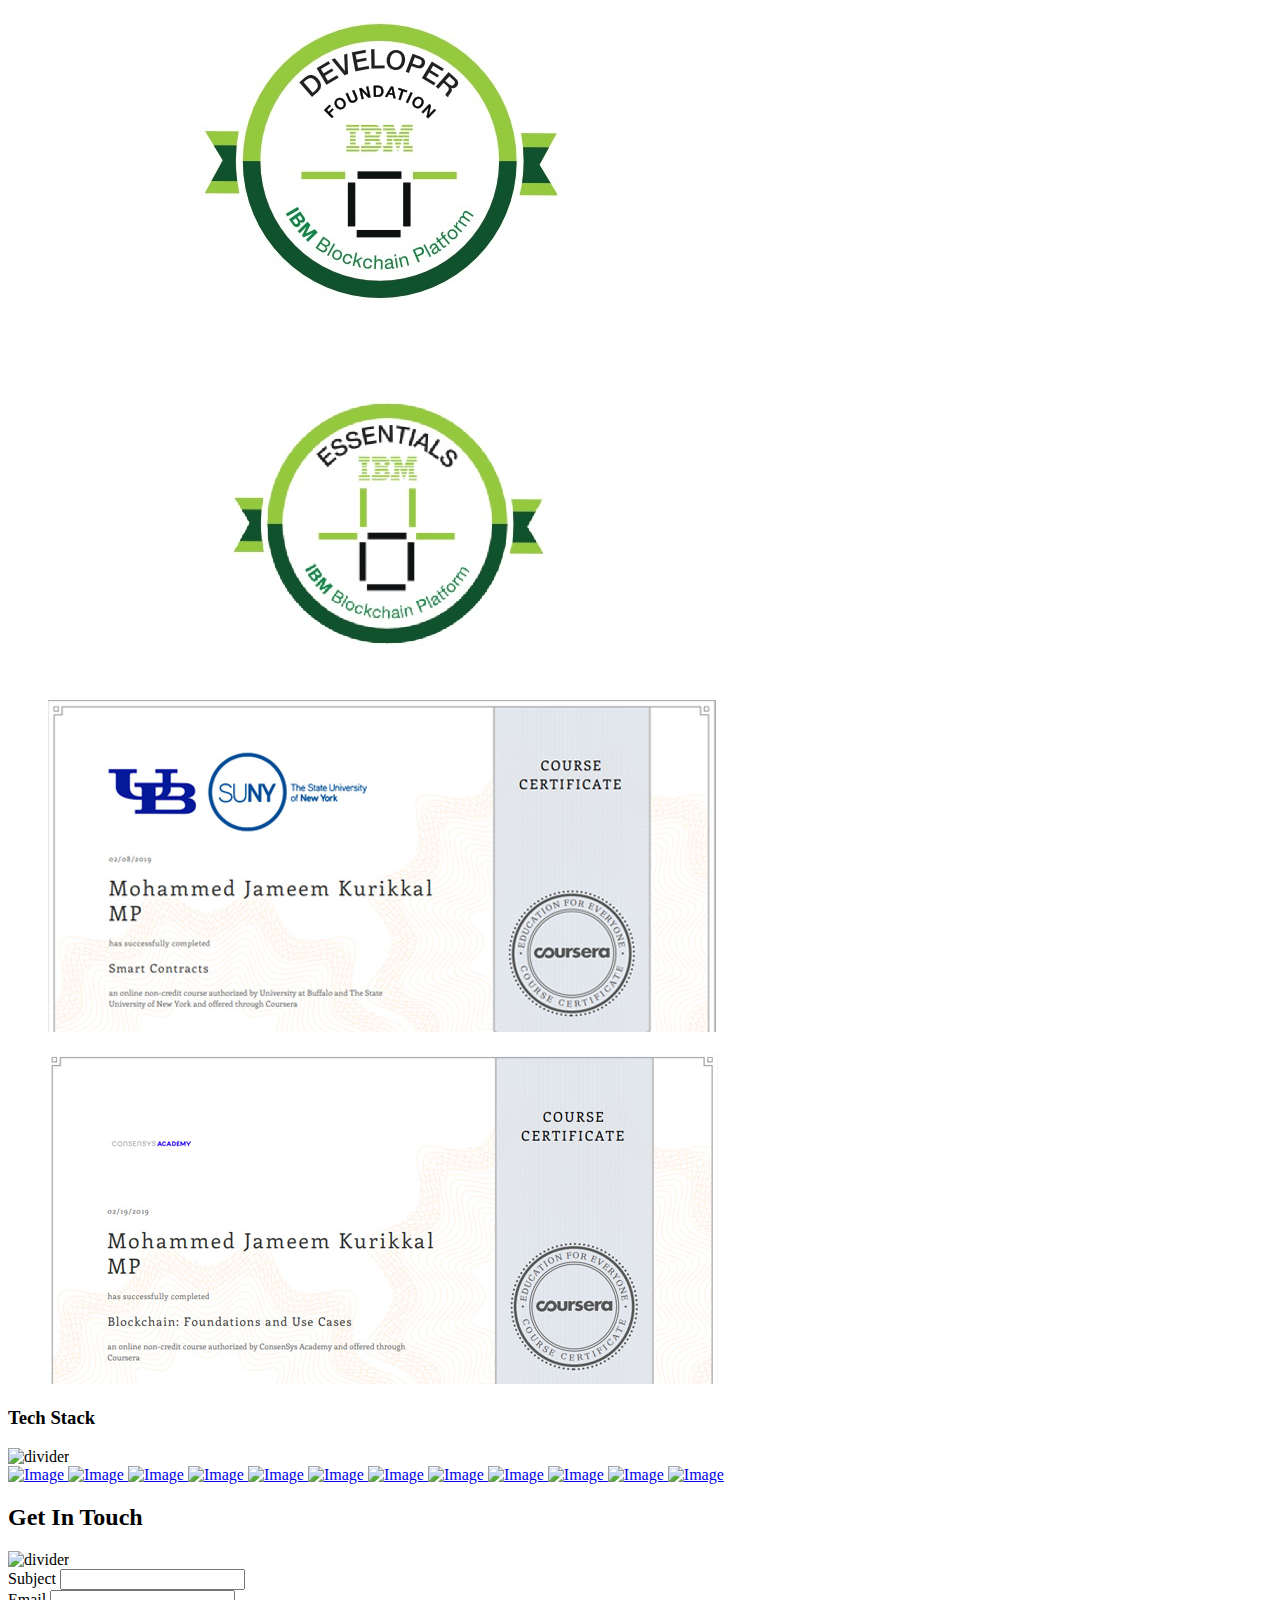
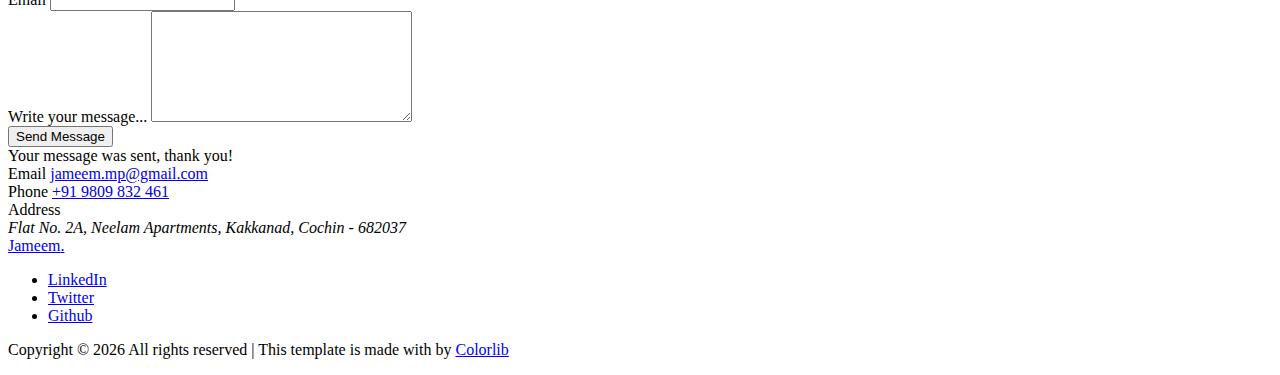
==== commit 4327c36e: "cleanup" ====
--- a/index.html
+++ b/index.html
@@ -417,28 +417,7 @@
                 developed some decentralised applications on rinkeby and kovan
                 networks while exploring blockchain technology.
               </p>
-              <h3 style="margin-left: 30px; font-size: medium; font-weight: 600; text-decoration: underline;">
-                <span class="gsap-reveal">Education:-</span>
-              </h3>
-              <small class="mb-1 gsap-reveal" style="margin-left: 30px;">
-                <i class="icon-certificate" aria-hidden="true"></i>
-                <strong> Bachelor of Technology (2009 – 2013)</strong><br>
-                University of Calicut, India.
-              </small>
-              <small class="mb-1 gsap-reveal" style="margin-left: 30px;">
-                <i class="icon-certificate" aria-hidden="true"></i>
-                <strong> Certified Blockchain Developer (Ethereum)</strong><br>Blockchain Training Alliance in
-                association with Pearson-vue.
-              </small>
-              <small class="mb-1 gsap-reveal" style="margin-left: 30px;">
-                <i class="icon-certificate" aria-hidden="true"></i>
-                <strong> IBM Blockchain Foundation Developer</strong>
-              </small>
-              <small class="mb-1 gsap-reveal" style="margin-left: 30px;">
-                <i class="icon-certificate" aria-hidden="true"></i>
-                <strong> IBM Blockchain Essentials</strong>
-              </small>
-              <br>
+
               <p class="gsap-reveal" style="margin-left: 30px;">
                 <a href="https://jameem.github.io/profile/images/resume%2027_06_2020.pdf" target="_blank"
                   class="btn btn-outline-pill btn-custom-light">Download my CV</a>
@@ -683,4 +662,4 @@
   <script src="js/main.js"></script>
 </body>
 
-</html>
+</html>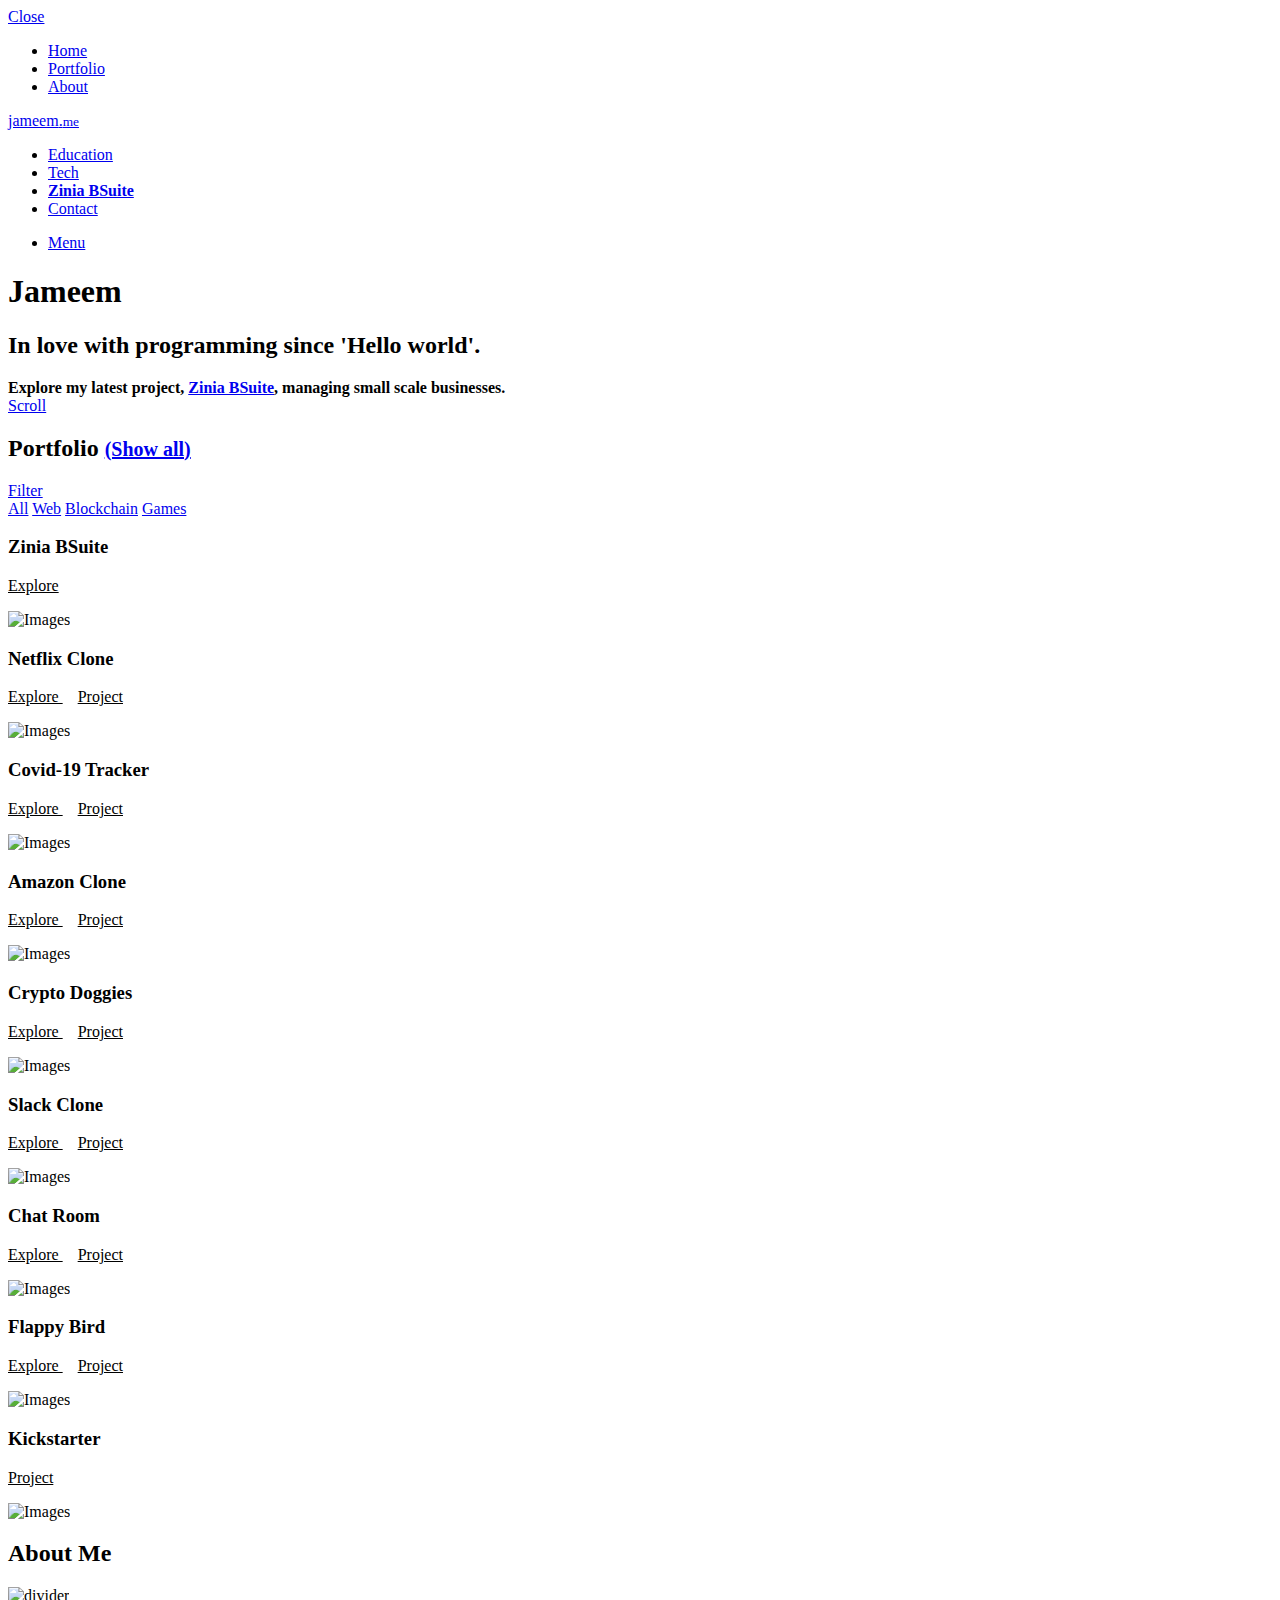
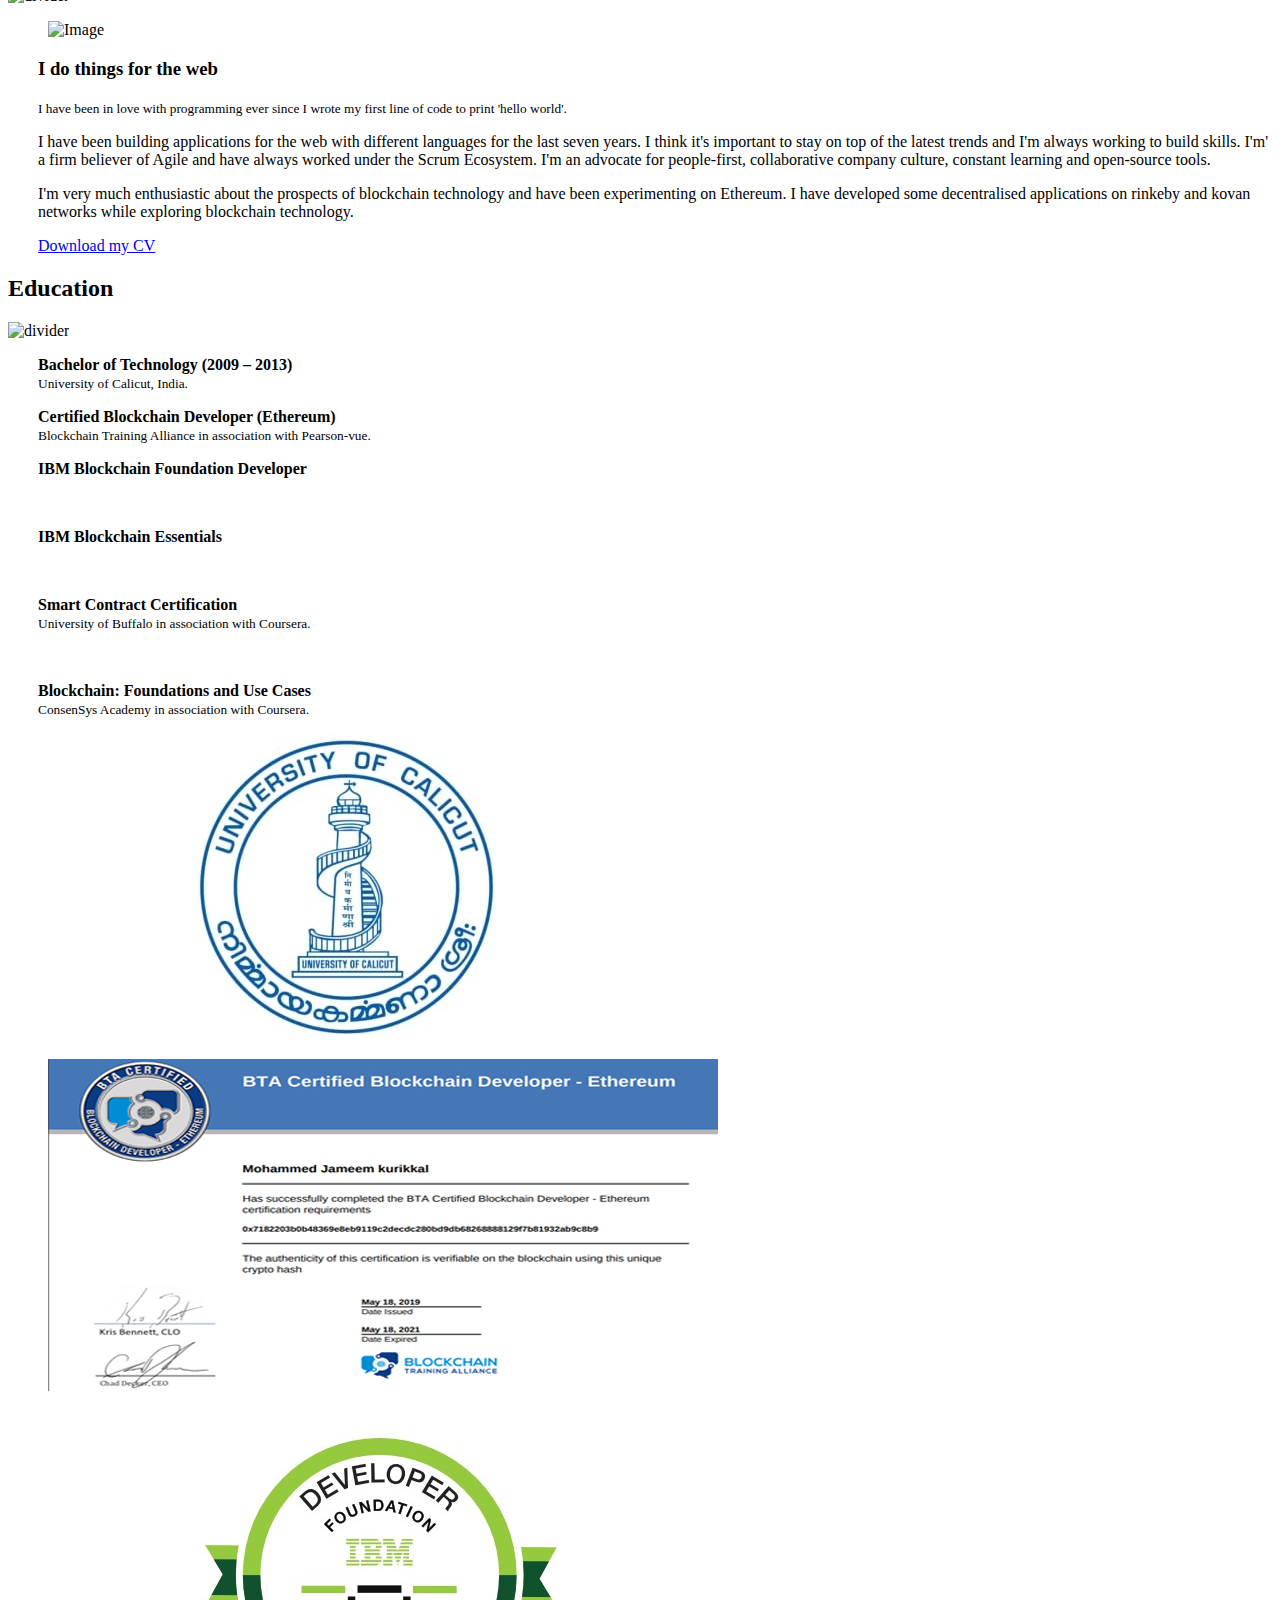
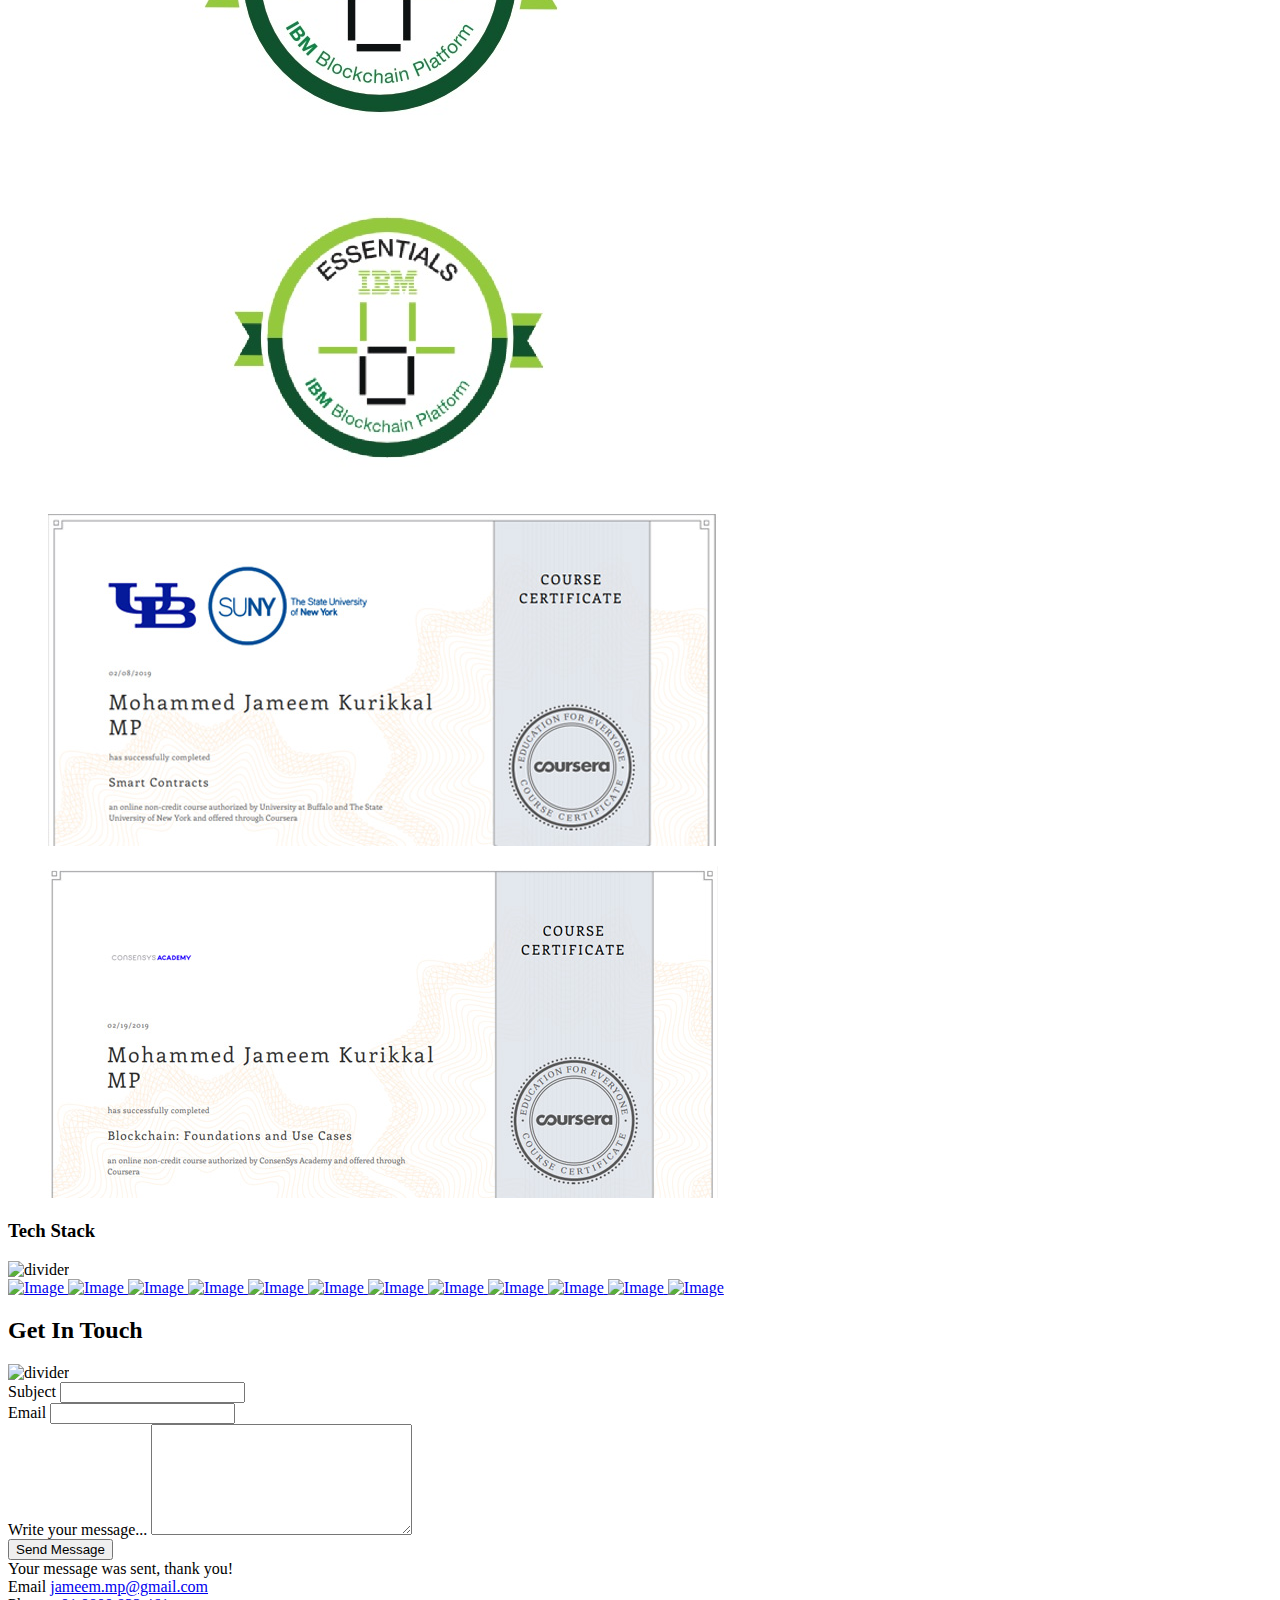
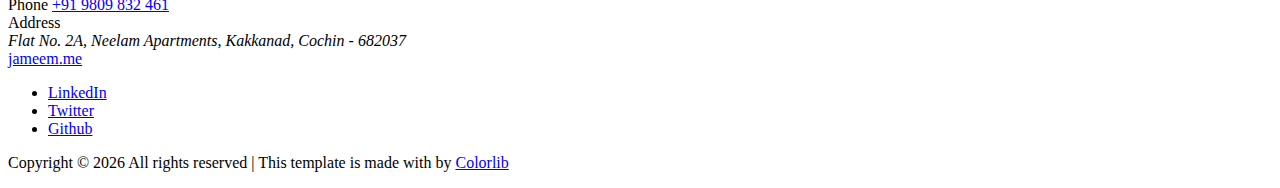
==== commit b3329018: "feat: add zinia information" ====
--- a/index.html
+++ b/index.html
@@ -1,665 +1,1109 @@
 <!DOCTYPE html>
 <html lang="en">
-
-<head>
-  <title>Jameem &mdash; I do things for the web.</title>
-  <meta charset="utf-8" />
-  <meta name="viewport" content="width=device-width, initial-scale=1, shrink-to-fit=no" />
-
-  <meta name="description" content="" />
-  <meta name="keywords" content="html, css, javascript, jquery" />
-  <meta name="author" content="" />
-
-  <link rel="stylesheet" href="css/vendor/icomoon/style.css" />
-  <link rel="stylesheet" href="css/vendor/owl.carousel.min.css" />
-  <link rel="stylesheet" href="css/vendor/animate.min.css" />
-  <link rel="stylesheet" href="css/vendor/aos.css" />
-  <link rel="stylesheet" href="css/vendor/bootstrap.min.css" />
-  <link rel="stylesheet" href="css/vendor/jquery.fancybox.min.css" />
-
-  <link href="//netdna.bootstrapcdn.com/font-awesome/3.2.1/css/font-awesome.css" rel="stylesheet" />
-
-  <!-- Theme Style -->
-  <link rel="stylesheet" href="css/style.css" />
-</head>
-
-<body data-spy="scroll" data-target=".site-nav-target" data-offset="200">
-  <nav class="unslate_co--site-mobile-menu">
-    <div class="close-wrap d-flex">
-      <a href="#" class="d-flex ml-auto js-menu-toggle">
-        <span class="close-label">Close</span>
-        <div class="close-times">
-          <span class="bar1"></span>
-          <span class="bar2"></span>
-        </div>
-      </a>
-    </div>
-    <div class="site-mobile-inner"></div>
-  </nav>
-
-  <div class="unslate_co--site-wrap">
-    <div class="unslate_co--site-inner">
-      <div class="lines-wrap">
-        <div class="lines-inner">
-          <div class="lines"></div>
-        </div>
+  <head>
+    <title>Jameem &mdash; I do things for the web.</title>
+    <meta charset="utf-8" />
+    <meta
+      name="viewport"
+      content="width=device-width, initial-scale=1, shrink-to-fit=no"
+    />
+
+    <meta name="description" content="" />
+    <meta name="keywords" content="html, css, javascript, jquery" />
+    <meta name="author" content="" />
+
+    <link rel="stylesheet" href="css/vendor/icomoon/style.css" />
+    <link rel="stylesheet" href="css/vendor/owl.carousel.min.css" />
+    <link rel="stylesheet" href="css/vendor/animate.min.css" />
+    <link rel="stylesheet" href="css/vendor/aos.css" />
+    <link rel="stylesheet" href="css/vendor/bootstrap.min.css" />
+    <link rel="stylesheet" href="css/vendor/jquery.fancybox.min.css" />
+
+    <link
+      href="//netdna.bootstrapcdn.com/font-awesome/3.2.1/css/font-awesome.css"
+      rel="stylesheet"
+    />
+
+    <!-- Theme Style -->
+    <link rel="stylesheet" href="css/style.css" />
+
+    <link rel="icon" type="image/png" sizes="32x32" href="images/favicon.png" />
+  </head>
+
+  <body data-spy="scroll" data-target=".site-nav-target" data-offset="200">
+    <nav class="unslate_co--site-mobile-menu">
+      <div class="close-wrap d-flex">
+        <a href="#" class="d-flex ml-auto js-menu-toggle">
+          <span class="close-label">Close</span>
+          <div class="close-times">
+            <span class="bar1"></span>
+            <span class="bar2"></span>
+          </div>
+        </a>
       </div>
-      <!-- END lines -->
-
-      <nav class="unslate_co--site-nav site-nav-target navbar-fixed-top">
-        <div class="container">
-          <div class="row align-items-center justify-content-between text-left">
-            <div class="col-md-5 text-right">
-              <ul class="site-nav-ul js-clone-nav text-left d-none d-lg-inline-block">
-                <li class="has-children">
-                  <a href="#home-section" class="nav-link">Home</a>
-                </li>
-                <li>
-                  <a href="#portfolio-section" class="nav-link">Portfolio</a>
-                </li>
-                <li><a href="#about-section" class="nav-link">About</a></li>
-              </ul>
-            </div>
-            <div class="site-logo pos-absolute">
-              <a href="#home-section" class="unslate_co--site-logo">jameem<span>.</span><small>me</small></a>
-            </div>
-            <div class="col-md-5 text-right text-lg-left">
-              <ul class="site-nav-ul js-clone-nav text-left d-none d-lg-inline-block">
-                <li><a href="#education-section" class="nav-link">Education</a></li>
-                <li><a href="#tech-section" class="nav-link">Tech</a></li>
-                <li>
-                  <a href="#contact-section" class="nav-link">Contact</a>
-                </li>
-              </ul>
-
-              <ul class="site-nav-ul-none-onepage text-right d-inline-block d-lg-none">
-                <li><a href="#" class="js-menu-toggle">Menu</a></li>
-              </ul>
-            </div>
+      <div class="site-mobile-inner"></div>
+    </nav>
+
+    <div class="unslate_co--site-wrap">
+      <div class="unslate_co--site-inner">
+        <div class="lines-wrap">
+          <div class="lines-inner">
+            <div class="lines"></div>
           </div>
         </div>
-      </nav>
-      <!-- END nav -->
-
-      <div class="cover-v1 jarallax" style="background-image: url('images/cover_111.jpg');" id="home-section">
-        <div class="container">
-          <div class="row align-items-center">
-            <div class="col-md-8 mx-auto text-center">
-              <h1 class="heading gsap-reveal-hero">Jameem</h1>
-              <h2 class="subheading gsap-reveal-hero">
-                In love with programming since 'Hello world'.
-              </h2>
+        <!-- END lines -->
+
+        <nav class="unslate_co--site-nav site-nav-target navbar-fixed-top">
+          <div class="container">
+            <div
+              class="row align-items-center justify-content-between text-left"
+            >
+              <div class="col-md-5 text-right">
+                <ul
+                  class="
+                    site-nav-ul
+                    js-clone-nav
+                    text-left
+                    d-none d-lg-inline-block
+                  "
+                >
+                  <li class="has-children">
+                    <a href="#home-section" class="nav-link">Home</a>
+                  </li>
+                  <li>
+                    <a href="#portfolio-section" class="nav-link">Portfolio</a>
+                  </li>
+                  <li><a href="#about-section" class="nav-link">About</a></li>
+                </ul>
+              </div>
+              <div class="site-logo pos-absolute">
+                <a href="#home-section" class="unslate_co--site-logo"
+                  >jameem<span>.</span><small>me</small></a
+                >
+              </div>
+              <div class="col-md-5 text-right text-lg-left">
+                <ul
+                  class="
+                    site-nav-ul
+                    js-clone-nav
+                    text-left
+                    d-none d-lg-inline-block
+                  "
+                >
+                  <li>
+                    <a href="#education-section" class="nav-link">Education</a>
+                  </li>
+                  <li><a href="#tech-section" class="nav-link">Tech</a></li>
+                  <li>
+                    <a href="http://zinia.tech" target="_blank" class="nav-link"
+                      ><strong>Zinia BSuite</strong></a
+                    >
+                  </li>
+                  <li>
+                    <a href="#contact-section" class="nav-link">Contact</a>
+                  </li>
+                </ul>
+
+                <ul
+                  class="
+                    site-nav-ul-none-onepage
+                    text-right
+                    d-inline-block d-lg-none
+                  "
+                >
+                  <li><a href="#" class="js-menu-toggle">Menu</a></li>
+                </ul>
+              </div>
             </div>
           </div>
+        </nav>
+        <!-- END nav -->
+
+        <div
+          class="cover-v1 jarallax"
+          style="background-image: url('images/cover_111.jpg')"
+          id="home-section"
+        >
+          <div class="container">
+            <div class="row align-items-center">
+              <div class="col-md-8 mx-auto text-center">
+                <h1 class="heading gsap-reveal-hero">Jameem</h1>
+                <h2 class="subheading gsap-reveal-hero">
+                  In love with programming since 'Hello world'.
+                </h2>
+                <strong class="gsap-reveal-hero">
+                  Explore my latest project,
+                  <a href="http://zinia.tech" target="_blank">Zinia BSuite</a>,
+                  managing small scale businesses.
+                </strong>
+              </div>
+            </div>
+          </div>
+
+          <a href="#portfolio-section" class="mouse-wrap smoothscroll">
+            <span class="mouse">
+              <span class="scroll"></span>
+            </span>
+            <span class="mouse-label">Scroll</span>
+          </a>
         </div>
-
-        <a href="#portfolio-section" class="mouse-wrap smoothscroll">
-          <span class="mouse">
-            <span class="scroll"></span>
-          </span>
-          <span class="mouse-label">Scroll</span>
-        </a>
-      </div>
-      <!-- END .cover-v1 -->
-
-      <div class="unslate_co--section" id="portfolio-section">
-        <div class="container">
-          <div class="relative">
-            <div class="loader-portfolio-wrap">
-              <div class="loader-portfolio"></div>
-            </div>
-          </div>
-          <div id="portfolio-single-holder"></div>
-
-          <div class="portfolio-wrapper">
-            <div class="d-flex align-items-center mb-4 gsap-reveal gsap-reveal-filter">
-              <h2 class="mr-auto heading-h2">
-                <span class="gsap-reveal">Portfolio</span>
-              </h2>
-
-              <a href="#" class="text-white js-filter d-inline-block d-lg-none">Filter</a>
-
-              <div class="filter-wrap">
-                <div class="filter ml-auto" id="filters">
-                  <a href="#" class="active" data-filter="*">All</a>
-                  <a href="#" data-filter=".web">Web</a>
-                  <a href="#" data-filter=".blockchain">Blockchain</a>
-                  <a href="#" data-filter=".game">Games</a>
-                </div>
-              </div>
-            </div>
-
-            <div id="posts" class="row gutter-isotope-item">
-              <div class="item web branding col-sm-3 col-md-4 col-lg-3 isotope-mb-2">
-                <div class="portfolio-item item-portrait isotope-item gsap-reveal-img" data-id="2">
-                  <div class="overlay">
-                    <div class="portfolio-item-content" style="text-align: center;">
-                      <div class="col-lg-8" style="text-align: left;">
-                        <h3>Netflix Clone</h3>
-                        <p>
-                          <a href="https://netflix-clone-5ea22.web.app/" target="_blank" style="color: inherit;"><i
-                              class="icon-globe"></i> Explore
-                          </a>
-                          <a href="https://github.com/Jameem/netflix-clone" target="_blank"
-                            style="color: inherit; margin-left: 15px;"><i class="icon-github"></i> Project
-                          </a>
-                        </p>
+        <!-- END .cover-v1 -->
+
+        <div class="unslate_co--section" id="portfolio-section">
+          <div class="container">
+            <div class="relative">
+              <div class="loader-portfolio-wrap">
+                <div class="loader-portfolio"></div>
+              </div>
+            </div>
+            <div id="portfolio-single-holder"></div>
+
+            <div class="portfolio-wrapper">
+              <div
+                class="
+                  d-flex
+                  align-items-center
+                  mb-4
+                  gsap-reveal gsap-reveal-filter
+                "
+              >
+                <h2 class="mr-auto heading-h2">
+                  <span class="gsap-reveal">Portfolio</span>
+                  <a
+                    href="portfolio.html"
+                    class="gsap-reveal"
+                    style="
+                      font-size: 20px;
+                      margin-bottom: 3px;
+                      text-decoration: underline !important;
+                    "
+                    >(Show all)</a
+                  >
+                </h2>
+
+                <a
+                  href="#"
+                  class="text-white js-filter d-inline-block d-lg-none"
+                  >Filter</a
+                >
+
+                <div class="filter-wrap">
+                  <div class="filter ml-auto" id="filters">
+                    <a href="#" class="active" data-filter="*">All</a>
+                    <a href="#" data-filter=".web">Web</a>
+                    <a href="#" data-filter=".blockchain">Blockchain</a>
+                    <a href="#" data-filter=".game">Games</a>
+                  </div>
+                </div>
+              </div>
+
+              <div id="posts" class="row gutter-isotope-item">
+                <div
+                  class="
+                    item
+                    web
+                    branding
+                    col-sm-3 col-md-4 col-lg-3
+                    isotope-mb-2
+                  "
+                >
+                  <div
+                    class="
+                      portfolio-item
+                      item-portrait
+                      isotope-item
+                      gsap-reveal-img
+                    "
+                    data-id="2"
+                  >
+                    <div class="overlay">
+                      <div
+                        class="portfolio-item-content"
+                        style="text-align: center"
+                      >
+                        <div
+                          class="col-lg-8"
+                          style="text-align: left; margin-top: 5px"
+                        >
+                          <h3>Zinia BSuite</h3>
+                          <p>
+                            <a
+                              href="http://zinia.tech/"
+                              target="_blank"
+                              style="color: inherit"
+                              ><i class="icon-globe"></i> Explore
+                            </a>
+                          </p>
+                        </div>
                       </div>
                     </div>
-                  </div>
-                  <img src="images/netflix.jpg" class="lazyload img-fluid" alt="Images" />
-                </div>
-              </div>
-
-              <div class="item web branding col-sm-3 col-md-4 col-lg-3 isotope-mb-2">
-                <div class="portfolio-item item-portrait isotope-item gsap-reveal-img" data-id="2">
-                  <div class="overlay">
-                    <div class="portfolio-item-content" style="text-align: center;">
-                      <div class="col-lg-8" style="text-align: left;">
-                        <h3>Instagram Clone</h3>
-                        <p>
-                          <a href="https://instagram-clone-2a6a2.web.app/" target="_blank" style="color: inherit;"><i
-                              class="icon-globe"></i> Explore
-                          </a>
-                          <a href="https://github.com/Jameem/instagram-clone" target="_blank"
-                            style="color: inherit; margin-left: 15px;"><i class="icon-github"></i> Project
-                          </a>
-                        </p>
+                    <img
+                      src="images/zinia.jpg"
+                      class="lazyload img-fluid"
+                      alt="Images"
+                    />
+                  </div>
+                </div>
+
+                <div
+                  class="
+                    item
+                    web
+                    branding
+                    col-sm-3 col-md-4 col-lg-3
+                    isotope-mb-2
+                  "
+                >
+                  <div
+                    class="
+                      portfolio-item
+                      item-portrait
+                      isotope-item
+                      gsap-reveal-img
+                    "
+                    data-id="2"
+                  >
+                    <div class="overlay">
+                      <div
+                        class="portfolio-item-content"
+                        style="text-align: center"
+                      >
+                        <div
+                          class="col-lg-8"
+                          style="text-align: left; margin-top: 5px"
+                        >
+                          <h3>Netflix Clone</h3>
+                          <p>
+                            <a
+                              href="https://netflix-clone-5ea22.web.app/"
+                              target="_blank"
+                              style="color: inherit"
+                              ><i class="icon-globe"></i> Explore
+                            </a>
+                            <a
+                              href="https://github.com/Jameem/netflix-clone"
+                              target="_blank"
+                              style="color: inherit; margin-left: 15px"
+                              ><i class="icon-github"></i> Project
+                            </a>
+                          </p>
+                        </div>
                       </div>
                     </div>
-                  </div>
-                  <img src="images/insta.jpg" class="lazyload img-fluid" alt="Images" />
-                </div>
-              </div>
-
-              <div class="item web branding col-sm-3 col-md-4 col-lg-3 isotope-mb-2">
-                <div class="portfolio-item item-portrait isotope-item gsap-reveal-img" data-id="2">
-                  <div class="overlay">
-                    <div class="portfolio-item-content" style="text-align: center;">
-                      <div class="col-lg-8" style="text-align: left;">
-                        <h3>Covid-19 Tracker</h3>
-                        <p>
-                          <a href="https://covid-tracker-7fed5.web.app/" target="_blank" style="color: inherit;"><i
-                              class="icon-globe"></i> Explore
-                          </a>
-                          <a href="https://github.com/Jameem/covid19-tracker" target="_blank"
-                            style="color: inherit; margin-left: 15px;"><i class="icon-github"></i> Project
-                          </a>
-                        </p>
+                    <img
+                      src="images/netflix.jpg"
+                      class="lazyload img-fluid"
+                      alt="Images"
+                    />
+                  </div>
+                </div>
+
+                <div
+                  class="
+                    item
+                    web
+                    branding
+                    col-sm-3 col-md-4 col-lg-3
+                    isotope-mb-2
+                  "
+                >
+                  <div
+                    class="
+                      portfolio-item
+                      item-portrait
+                      isotope-item
+                      gsap-reveal-img
+                    "
+                    data-id="2"
+                  >
+                    <div class="overlay">
+                      <div
+                        class="portfolio-item-content"
+                        style="text-align: center"
+                      >
+                        <div
+                          class="col-lg-8"
+                          style="text-align: left; margin-top: 5px"
+                        >
+                          <h3>Covid-19 Tracker</h3>
+                          <p>
+                            <a
+                              href="https://covid-tracker-7fed5.web.app/"
+                              target="_blank"
+                              style="color: inherit"
+                              ><i class="icon-globe"></i> Explore
+                            </a>
+                            <a
+                              href="https://github.com/Jameem/covid19-tracker"
+                              target="_blank"
+                              style="color: inherit; margin-left: 15px"
+                              ><i class="icon-github"></i> Project
+                            </a>
+                          </p>
+                        </div>
                       </div>
                     </div>
-                  </div>
-                  <img src="images/covid.jpg" class="lazyload img-fluid" alt="Images" />
-                </div>
-              </div>
-
-              <div class="item blockchain col-sm-3 col-md-4 col-lg-3 isotope-mb-2">
-                <div class="portfolio-item item-portrait isotope-item gsap-reveal-img" data-id="2">
-                  <div class="overlay">
-                    <div class="portfolio-item-content" style="text-align: center;">
-                      <div class="col-lg-8" style="text-align: left;">
-                        <h3>Crypto Doggies</h3>
-                        <p>
-                          <a href="https://crypto-doggies.herokuapp.com/" target="_blank" style="color: inherit;"><i
-                              class="icon-globe"></i> Explore
-                          </a>
-                          <a href="https://github.com/Jameem/crypto-doggies" target="_blank"
-                            style="color: inherit; margin-left: 15px;"><i class="icon-github"></i> Project
-                          </a>
-                        </p>
+                    <img
+                      src="images/covid.jpg"
+                      class="lazyload img-fluid"
+                      alt="Images"
+                    />
+                  </div>
+                </div>
+
+                <div class="item web col-sm-3 col-md-4 col-lg-3 isotope-mb-2">
+                  <div
+                    class="
+                      portfolio-item
+                      item-portrait
+                      isotope-item
+                      gsap-reveal-img
+                    "
+                    data-id="2"
+                  >
+                    <div class="overlay">
+                      <div
+                        class="portfolio-item-content"
+                        style="text-align: center"
+                      >
+                        <div
+                          class="col-lg-12"
+                          style="text-align: left; margin-top: 5px"
+                        >
+                          <h3>Amazon Clone</h3>
+
+                          <p>
+                            <a
+                              href="https://clone-186ce.web.app/"
+                              target="_blank"
+                              style="color: inherit"
+                              ><i class="icon-globe"></i> Explore
+                            </a>
+                            <a
+                              href="https://github.com/Jameem/amazon-clone"
+                              target="_blank"
+                              style="color: inherit; margin-left: 15px"
+                              ><i class="icon-github"></i> Project
+                            </a>
+                          </p>
+                        </div>
                       </div>
                     </div>
-                  </div>
-                  <img src="images/crypto.jpg" class="lazyload img-fluid" alt="Images" />
-                </div>
-              </div>
-
-              <div class="item web branding col-sm-3 col-md-4 col-lg-3 isotope-mb-2">
-                <div class="portfolio-item item-portrait isotope-item gsap-reveal-img" data-id="2">
-                  <div class="overlay">
-                    <div class="portfolio-item-content" style="text-align: center;">
-                      <div class="col-lg-8" style="text-align: left;">
-                        <h3>Chat Room</h3>
-                        <p>
-                          <a href="https://zea-chat-room.herokuapp.com/" target="_blank" style="color: inherit;"><i
-                              class="icon-globe"></i> Explore
-                          </a>
-                          <a href="https://github.com/Jameem/chat-room" target="_blank"
-                            style="color: inherit; margin-left: 15px;"><i class="icon-github"></i> Project
-                          </a>
-                        </p>
+                    <img
+                      src="images/amazon.jpg"
+                      class="lazyload img-fluid"
+                      alt="Images"
+                    />
+                  </div>
+                </div>
+
+                <div
+                  class="
+                    item
+                    blockchain
+                    col-sm-3 col-md-4 col-lg-3
+                    isotope-mb-2
+                  "
+                >
+                  <div
+                    class="
+                      portfolio-item
+                      item-portrait
+                      isotope-item
+                      gsap-reveal-img
+                    "
+                    data-id="2"
+                  >
+                    <div class="overlay">
+                      <div
+                        class="portfolio-item-content"
+                        style="text-align: center"
+                      >
+                        <div
+                          class="col-lg-8"
+                          style="text-align: left; margin-top: 5px"
+                        >
+                          <h3>Crypto Doggies</h3>
+                          <p>
+                            <a
+                              href="https://crypto-doggies.herokuapp.com/"
+                              target="_blank"
+                              style="color: inherit"
+                              ><i class="icon-globe"></i> Explore
+                            </a>
+                            <a
+                              href="https://github.com/Jameem/crypto-doggies"
+                              target="_blank"
+                              style="color: inherit; margin-left: 15px"
+                              ><i class="icon-github"></i> Project
+                            </a>
+                          </p>
+                        </div>
                       </div>
                     </div>
-                  </div>
-                  <img src="images/chat.jpg" class="lazyload img-fluid" alt="Images" />
-                </div>
-              </div>
-
-              <div class="item game col-sm-3 col-md-4 col-lg-3 isotope-mb-2">
-                <div class="portfolio-item item-portrait isotope-item gsap-reveal-img" data-id="2">
-                  <div class="overlay">
-                    <div class="portfolio-item-content" style="text-align: center;">
-                      <div class="col-lg-8" style="text-align: left;">
-                        <h3>Maze Game</h3>
-                        <p>
-                          <a href="https://jameem.github.io/maze-game/" target="_blank" style="color: inherit;"><i
-                              class="icon-globe"></i> Explore
-                          </a>
-                          <a href="https://github.com/Jameem/maze-game" target="_blank"
-                            style="color: inherit; margin-left: 15px;"><i class="icon-github"></i> Project
-                          </a>
-                        </p>
+                    <img
+                      src="images/crypto.jpg"
+                      class="lazyload img-fluid"
+                      alt="Images"
+                    />
+                  </div>
+                </div>
+
+                <div
+                  class="
+                    item
+                    web
+                    branding
+                    col-sm-3 col-md-4 col-lg-3
+                    isotope-mb-2
+                  "
+                >
+                  <div
+                    class="
+                      portfolio-item
+                      item-portrait
+                      isotope-item
+                      gsap-reveal-img
+                    "
+                    data-id="2"
+                  >
+                    <div class="overlay">
+                      <div
+                        class="portfolio-item-content"
+                        style="text-align: center"
+                      >
+                        <div
+                          class="col-lg-8"
+                          style="text-align: left; margin-top: 5px"
+                        >
+                          <h3>Slack Clone</h3>
+                          <p>
+                            <a
+                              href="https://slack-clone-f421e.web.app/"
+                              target="_blank"
+                              style="color: inherit"
+                              ><i class="icon-globe"></i> Explore
+                            </a>
+                            <a
+                              href="https://github.com/Jameem/slack-clone"
+                              target="_blank"
+                              style="color: inherit; margin-left: 15px"
+                              ><i class="icon-github"></i> Project
+                            </a>
+                          </p>
+                        </div>
                       </div>
                     </div>
-                  </div>
-                  <img src="images/maze.jpg" class="lazyload img-fluid" alt="Images" />
-                </div>
-              </div>
-
-              <div class="item blockchain col-sm-3 col-md-4 col-lg-3 isotope-mb-2">
-                <div class="portfolio-item item-portrait isotope-item gsap-reveal-img" data-id="2">
-                  <div class="overlay">
-                    <div class="portfolio-item-content" style="text-align: center;">
-                      <div class="col-lg-8" style="text-align: left;">
-                        <h3>Kickstarter</h3>
-                        <p>
-                          <!-- <a
+                    <img
+                      src="images/slack.jpg"
+                      class="lazyload img-fluid"
+                      alt="Images"
+                    />
+                  </div>
+                </div>
+
+                <div
+                  class="
+                    item
+                    web
+                    branding
+                    col-sm-3 col-md-4 col-lg-3
+                    isotope-mb-2
+                  "
+                >
+                  <div
+                    class="
+                      portfolio-item
+                      item-portrait
+                      isotope-item
+                      gsap-reveal-img
+                    "
+                    data-id="2"
+                  >
+                    <div class="overlay">
+                      <div
+                        class="portfolio-item-content"
+                        style="text-align: center"
+                      >
+                        <div
+                          class="col-lg-8"
+                          style="text-align: left; margin-top: 5px"
+                        >
+                          <h3>Chat Room</h3>
+                          <p>
+                            <a
+                              href="https://zea-chat-room.herokuapp.com/"
+                              target="_blank"
+                              style="color: inherit"
+                              ><i class="icon-globe"></i> Explore
+                            </a>
+                            <a
+                              href="https://github.com/Jameem/chat-room"
+                              target="_blank"
+                              style="color: inherit; margin-left: 15px"
+                              ><i class="icon-github"></i> Project
+                            </a>
+                          </p>
+                        </div>
+                      </div>
+                    </div>
+                    <img
+                      src="images/chat.jpg"
+                      class="lazyload img-fluid"
+                      alt="Images"
+                    />
+                  </div>
+                </div>
+
+                <div class="item game col-sm-3 col-md-4 col-lg-3 isotope-mb-2">
+                  <div
+                    class="
+                      portfolio-item
+                      item-portrait
+                      isotope-item
+                      gsap-reveal-img
+                    "
+                    data-id="2"
+                  >
+                    <div class="overlay">
+                      <div
+                        class="portfolio-item-content"
+                        style="text-align: center"
+                      >
+                        <div
+                          class="col-lg-8"
+                          style="text-align: left; margin-top: 5px"
+                        >
+                          <h3>Flappy Bird</h3>
+                          <p>
+                            <a
+                              href="https://flappy-bird-j.herokuapp.com/"
+                              target="_blank"
+                              style="color: inherit"
+                              ><i class="icon-globe"></i> Explore
+                            </a>
+                            <a
+                              href="https://github.com/Jameem/flappy-bird"
+                              target="_blank"
+                              style="color: inherit; margin-left: 15px"
+                              ><i class="icon-github"></i> Project
+                            </a>
+                          </p>
+                        </div>
+                      </div>
+                    </div>
+                    <img
+                      src="images/flappy-bird.jpg"
+                      class="lazyload img-fluid"
+                      alt="Images"
+                    />
+                  </div>
+                </div>
+
+                <div
+                  class="
+                    item
+                    blockchain
+                    col-sm-3 col-md-4 col-lg-3
+                    isotope-mb-2
+                  "
+                >
+                  <div
+                    class="
+                      portfolio-item
+                      item-portrait
+                      isotope-item
+                      gsap-reveal-img
+                    "
+                    data-id="2"
+                  >
+                    <div class="overlay">
+                      <div
+                        class="portfolio-item-content"
+                        style="text-align: center"
+                      >
+                        <div
+                          class="col-lg-8"
+                          style="text-align: left; margin-top: 5px"
+                        >
+                          <h3>Kickstarter</h3>
+                          <p>
+                            <!-- <a
                               href="https://github-finder-v1.herokuapp.com/"
                               target="_blank"
                               style="color: inherit;"
                               ><i class="icon-globe"></i> Explore
                             </a> -->
-                          <a href="https://github.com/Jameem/kickstarter" target="_blank" style="color: inherit;"><i
-                              class="icon-github"></i> Project
-                          </a>
-                        </p>
+                            <a
+                              href="https://github.com/Jameem/kickstarter"
+                              target="_blank"
+                              style="color: inherit"
+                              ><i class="icon-github"></i> Project
+                            </a>
+                          </p>
+                        </div>
                       </div>
                     </div>
-                  </div>
-                  <img src="images/crowdFund.jpg" class="lazyload img-fluid" alt="Images" />
-                </div>
-              </div>
-
-              <div class="item blockchain col-sm-3 col-md-4 col-lg-3 isotope-mb-2">
-                <div class="portfolio-item item-portrait isotope-item gsap-reveal-img" data-id="2">
-                  <div class="overlay">
-                    <div class="portfolio-item-content" style="text-align: center;">
-                      <div class="col-lg-8" style="text-align: left;">
-                        <h3>Chit Fund</h3>
-                        <p>
-                          <!-- <a
-                              href="https://github-finder-v1.herokuapp.com/"
-                              target="_blank"
-                              style="color: inherit;"
-                              ><i class="icon-globe"></i> Explore
-                            </a> -->
-                          <a href="https://github.com/Jameem/chit-fund" target="_blank" style="color: inherit;"><i
-                              class="icon-github"></i> Project
-                          </a>
-                        </p>
-                      </div>
-                    </div>
-                  </div>
-                  <img src="images/chit.jpg" class="lazyload img-fluid" alt="Images" />
-                </div>
-              </div>
-
-              <div class="item blockchain col-sm-3 col-md-4 col-lg-3 isotope-mb-2">
-                <div class="portfolio-item item-portrait isotope-item gsap-reveal-img" data-id="2">
-                  <div class="overlay">
-                    <div class="portfolio-item-content" style="text-align: center;">
-                      <div class="col-lg-8" style="text-align: left;">
-                        <h3>Job Chain</h3>
-                        <p>
-                          <!-- <a
-                              href="https://github-finder-v1.herokuapp.com/"
-                              target="_blank"
-                              style="color: inherit;"
-                              ><i class="icon-globe"></i> Explore
-                            </a> -->
-                          <a href="https://github.com/Jameem/job-chain" target="_blank" style="color: inherit;"><i
-                              class="icon-github"></i> Project
-                          </a>
-                        </p>
-                      </div>
-                    </div>
-                  </div>
-                  <img src="images/jobchain.jpg" class="lazyload img-fluid" alt="Images" />
-                </div>
-              </div>
-
-              <div class="item blockchain col-sm-3 col-md-4 col-lg-3 isotope-mb-2">
-                <div class="portfolio-item item-portrait isotope-item gsap-reveal-img" data-id="2">
-                  <div class="overlay">
-                    <div class="portfolio-item-content" style="text-align: center;">
-                      <div class="col-lg-8" style="text-align: left;">
-                        <h3>Donate Crypto</h3>
-                        <p>
-                          <!-- <a
-                              href="https://github-finder-v1.herokuapp.com/"
-                              target="_blank"
-                              style="color: inherit;"
-                              ><i class="icon-globe"></i> Explore
-                            </a> -->
-                          <a href="https://github.com/Jameem/donate-crypto" target="_blank" style="color: inherit;"><i
-                              class="icon-github"></i> Project
-                          </a>
-                        </p>
-                      </div>
-                    </div>
-                  </div>
-                  <img src="images/donate-crypto.jpg" class="lazyload img-fluid" alt="Images" />
-                </div>
-              </div>
-
-              <div class="item web branding col-sm-3 col-md-4 col-lg-3 isotope-mb-2">
-                <div class="portfolio-item item-portrait isotope-item gsap-reveal-img" data-id="2">
-                  <div class="overlay">
-                    <div class="portfolio-item-content" style="text-align: center;">
-                      <div class="col-lg-8" style="text-align: left;">
-                        <h3>Github Finder</h3>
-                        <p>
-                          <a href="https://github-finder-v1.herokuapp.com/" target="_blank" style="color: inherit;"><i
-                              class="icon-globe"></i> Explore
-                          </a>
-                          <a href="https://github.com/Jameem/github-finder" target="_blank"
-                            style="color: inherit; margin-left: 15px;"><i class="icon-github"></i> Project
-                          </a>
-                        </p>
-                      </div>
-                    </div>
-                  </div>
-                  <img src="images/git.jpg" class="lazyload img-fluid" alt="Images" />
+                    <img
+                      src="images/crowdFund.jpg"
+                      class="lazyload img-fluid"
+                      alt="Images"
+                    />
+                  </div>
+                </div>
+              </div>
+            </div>
+          </div>
+        </div>
+
+        <div class="unslate_co--section" id="about-section">
+          <div class="container">
+            <div class="section-heading-wrap text-center mb-5">
+              <h2 class="heading-h2 text-center divider">
+                <span class="gsap-reveal">About Me</span>
+              </h2>
+              <span class="gsap-reveal">
+                <img src="images/divider.png" alt="divider" width="76" />
+              </span>
+            </div>
+
+            <div class="row mt-5 justify-content-between">
+              <div class="col-lg-7 mb-5 mb-lg-0">
+                <figure class="dotted-bg gsap-reveal-img">
+                  <img
+                    src="images/about_me.jpg"
+                    alt="Image"
+                    class="img-fluid"
+                  />
+                </figure>
+              </div>
+              <div class="col-lg-5 pr-lg-5">
+                <h3 class="mb-4 heading-h3" style="margin-left: 30px">
+                  <span class="gsap-reveal">I do things for the web</span>
+                </h3>
+                <small class="lead gsap-reveal" style="margin-left: 30px">
+                  I have been in love with programming ever since I wrote my
+                  first line of code to print 'hello world'.
+                </small>
+                <p class="mb-2 gsap-reveal" style="margin-left: 30px">
+                  I have been building applications for the web with different
+                  languages for the last seven years. I think it's important to
+                  stay on top of the latest trends and I'm always working to
+                  build skills. I'm' a firm believer of Agile and have always
+                  worked under the Scrum Ecosystem. I'm an advocate for
+                  people-first, collaborative company culture, constant learning
+                  and open-source tools.
+                </p>
+                <p class="mb-2 gsap-reveal" style="margin-left: 30px">
+                  I'm very much enthusiastic about the prospects of blockchain
+                  technology and have been experimenting on Ethereum. I have
+                  developed some decentralised applications on rinkeby and kovan
+                  networks while exploring blockchain technology.
+                </p>
+
+                <p class="gsap-reveal" style="margin-left: 30px">
+                  <a
+                    href="https://jameem.me/profile/images/resume_09_2020.pdf"
+                    target="_blank"
+                    class="btn btn-outline-pill btn-custom-light"
+                    >Download my CV</a
+                  >
+                </p>
+              </div>
+            </div>
+          </div>
+        </div>
+
+        <div class="unslate_co--section" id="education-section">
+          <div class="container">
+            <div class="section-heading-wrap text-center mb-5">
+              <h2 class="heading-h2 text-center divider">
+                <span class="gsap-reveal">Education</span>
+              </h2>
+              <span class="gsap-reveal">
+                <img src="images/divider.png" alt="divider" width="76" />
+              </span>
+            </div>
+
+            <div class="row mt-5 justify-content-between">
+              <div class="col-lg-6 col-md-6 col-sm-12 col-xs-12 pr-lg-5">
+                <p class="mb-1 gsap-reveal" style="margin-left: 30px">
+                  <i class="icon-certificate" aria-hidden="true"></i>
+                  <strong> Bachelor of Technology (2009 – 2013)</strong><br />
+                  <small> University of Calicut, India.</small>
+                </p>
+                <p class="mb-1 gsap-reveal" style="margin-left: 30px">
+                  <i class="icon-certificate" aria-hidden="true"></i>
+                  <strong> Certified Blockchain Developer (Ethereum)</strong
+                  ><br />
+                  <small
+                    >Blockchain Training Alliance in association with
+                    Pearson-vue.</small
+                  >
+                </p>
+                <p class="mb-1 gsap-reveal" style="margin-left: 30px">
+                  <i class="icon-certificate" aria-hidden="true"></i>
+                  <strong> IBM Blockchain Foundation Developer</strong>
+                </p>
+                <br />
+                <p class="mb-1 gsap-reveal" style="margin-left: 30px">
+                  <i class="icon-certificate" aria-hidden="true"></i>
+                  <strong> IBM Blockchain Essentials</strong>
+                </p>
+                <br />
+                <p class="mb-1 gsap-reveal" style="margin-left: 30px">
+                  <i class="icon-certificate" aria-hidden="true"></i>
+                  <strong> Smart Contract Certification</strong><br />
+                  <small
+                    >University of Buffalo in association with Coursera.</small
+                  >
+                </p>
+                <br />
+                <p class="mb-1 gsap-reveal" style="margin-left: 30px">
+                  <i class="icon-certificate" aria-hidden="true"></i>
+                  <strong> Blockchain: Foundations and Use Cases</strong><br />
+                  <small>ConsenSys Academy in association with Coursera.</small>
+                </p>
+              </div>
+              <div class="col-lg-6 col-md-6 col-sm-12 col-xs-12">
+                <div class="owl-carousel single-slider">
+                  <figure class="mb-1">
+                    <img
+                      src="images/education/university-of-calicut.jpg"
+                      alt="Image"
+                      class="img-fluid"
+                    />
+                  </figure>
+                  <figure class="mb-1">
+                    <img
+                      src="images/education/cbde.jpg"
+                      alt="Image"
+                      class="img-fluid"
+                    />
+                  </figure>
+                  <figure class="mb-1">
+                    <img
+                      src="images/education/ibm.jpg"
+                      alt="Image"
+                      class="img-fluid"
+                    />
+                  </figure>
+                  <figure class="mb-1">
+                    <img
+                      src="images/education/ibm-essentials.jpg"
+                      alt="Image"
+                      class="img-fluid"
+                    />
+                  </figure>
+                  <figure class="mb-1">
+                    <img
+                      src="images/education/suny.jpg"
+                      alt="Image"
+                      class="img-fluid"
+                    />
+                  </figure>
+                  <figure class="mb-1">
+                    <img
+                      src="images/education/consensys.jpg"
+                      alt="Image"
+                      class="img-fluid"
+                    />
+                  </figure>
+                </div>
+              </div>
+            </div>
+          </div>
+        </div>
+
+        <div class="unslate_co--section" id="tech-section">
+          <div class="container">
+            <div class="section-heading-wrap text-center mb-5">
+              <h3 class="heading-h3 text-center divider">
+                <span class="gsap-reveal">Tech Stack</span>
+              </h3>
+              <span class="gsap-reveal">
+                <img src="images/divider.png" alt="divider" width="76" />
+              </span>
+            </div>
+            <div class="owl-carousel logo-slider">
+              <a
+                href="https://developer.mozilla.org/en-US/docs/Web/JavaScript"
+                target="_blank"
+                class="logo-v1 gsap-reveal"
+              >
+                <img
+                  src="images/tech/logo-js.png"
+                  alt="Image"
+                  class="img-fluid"
+                />
+              </a>
+              <a
+                href="https://nodejs.org/en/"
+                target="_blank"
+                class="logo-v1 gsap-reveal"
+              >
+                <img
+                  src="images/tech/logo-nodejs.png"
+                  alt="Image"
+                  class="img-fluid"
+                />
+              </a>
+              <a
+                href="https://www.postgresql.org/"
+                target="_blank"
+                class="logo-v1 gsap-reveal"
+              >
+                <img
+                  src="images/tech/logo-postgres.png"
+                  alt="Image"
+                  class="img-fluid"
+                />
+              </a>
+              <a
+                href="https://www.mongodb.com/"
+                target="_blank"
+                class="logo-v1 gsap-reveal"
+              >
+                <img
+                  src="images/tech/logo-mongo.png"
+                  alt="Image"
+                  class="img-fluid"
+                />
+              </a>
+              <a
+                href="https://graphql.org/"
+                target="_blank"
+                class="logo-v1 gsap-reveal"
+              >
+                <img
+                  src="images/tech/logo-graphql.png"
+                  alt="Image"
+                  class="img-fluid"
+                />
+              </a>
+              <a
+                href="https://reactjs.org/"
+                target="_blank"
+                class="logo-v1 gsap-reveal"
+              >
+                <img
+                  src="images/tech/logo-react.png"
+                  alt="Image"
+                  class="img-fluid"
+                />
+              </a>
+              <a
+                href="https://git-scm.com/"
+                target="_blank"
+                class="logo-v1 gsap-reveal"
+              >
+                <img
+                  src="images/tech/logo-git.png"
+                  alt="Image"
+                  class="img-fluid"
+                />
+              </a>
+              <a
+                href="https://www.docker.com/"
+                target="_blank"
+                class="logo-v1 gsap-reveal"
+              >
+                <img
+                  src="images/tech/logo-docker.png"
+                  alt="Image"
+                  class="img-fluid"
+                />
+              </a>
+              <a
+                href="https://aws.amazon.com/"
+                target="_blank"
+                class="logo-v1 gsap-reveal"
+              >
+                <img
+                  src="images/tech/logo-aws.png"
+                  alt="Image"
+                  class="img-fluid"
+                />
+              </a>
+              <a
+                href="https://firebase.google.com/"
+                target="_blank"
+                class="logo-v1 gsap-reveal"
+              >
+                <img
+                  src="images/tech/logo-firebase.png"
+                  alt="Image"
+                  class="img-fluid"
+                />
+              </a>
+              <a
+                href="https://ethereum.org/en/"
+                target="_blank"
+                class="logo-v1 gsap-reveal"
+              >
+                <img
+                  src="images/tech/logo-ethereum.png"
+                  alt="Image"
+                  class="img-fluid"
+                />
+              </a>
+              <a
+                href="https://solidity.readthedocs.io/en/v0.6.12/#"
+                target="_blank"
+                class="logo-v1 gsap-reveal"
+              >
+                <img
+                  src="images/tech/logo-solidity.png"
+                  alt="Image"
+                  class="img-fluid"
+                />
+              </a>
+            </div>
+          </div>
+        </div>
+
+        <div class="unslate_co--section" id="contact-section">
+          <div class="container">
+            <div class="section-heading-wrap text-center mb-5">
+              <h2 class="heading-h2 text-center divider">
+                <span class="gsap-reveal">Get In Touch</span>
+              </h2>
+              <span class="gsap-reveal"
+                ><img src="images/divider.png" alt="divider" width="76"
+              /></span>
+            </div>
+
+            <div class="row justify-content-between">
+              <div class="col-md-6">
+                <form
+                  method="post"
+                  class="form-outline-style-v1"
+                  id="contactForm1"
+                >
+                  <div class="form-group row mb-0">
+                    <div class="col-lg-6 form-group gsap-reveal">
+                      <label for="name">Subject</label>
+                      <input
+                        name="name"
+                        type="text"
+                        class="form-control"
+                        id="subject"
+                        required
+                      />
+                    </div>
+                    <div class="col-lg-6 form-group gsap-reveal">
+                      <label for="email">Email</label>
+                      <input
+                        name="email"
+                        type="email"
+                        class="form-control"
+                        id="email"
+                        required
+                      />
+                    </div>
+                    <div class="col-lg-12 form-group gsap-reveal">
+                      <label for="message">Write your message...</label>
+                      <textarea
+                        name="message"
+                        id="message"
+                        cols="30"
+                        rows="7"
+                        class="form-control"
+                        required
+                      ></textarea>
+                    </div>
+                  </div>
+                  <div class="form-group row gsap-reveal">
+                    <div class="col-md-12 d-flex align-items-center">
+                      <input
+                        type="submit"
+                        id="sendMail"
+                        class="btn btn-outline-pill btn-custom-light mr-3"
+                        value="Send Message"
+                        onclick="sendEmail(event);"
+                      />
+                      <span class="submitting"></span>
+                    </div>
+                  </div>
+                </form>
+                <div id="form-message-warning" class="mt-4"></div>
+                <div id="form-message-success">
+                  Your message was sent, thank you!
+                </div>
+              </div>
+
+              <div class="col-md-4">
+                <div class="contact-info-v1">
+                  <div class="gsap-reveal d-block">
+                    <span class="d-block contact-info-label">Email</span>
+                    <a href="#" class="contact-info-val">jameem.mp@gmail.com</a>
+                  </div>
+                  <div class="gsap-reveal d-block">
+                    <span class="d-block contact-info-label">Phone</span>
+                    <a href="#" class="contact-info-val">+91 9809 832 461</a>
+                  </div>
+                  <div class="gsap-reveal d-block">
+                    <span class="d-block contact-info-label">Address</span>
+                    <address class="contact-info-val">
+                      Flat No. 2A, Neelam Apartments, Kakkanad, Cochin - 682037
+                    </address>
+                  </div>
                 </div>
               </div>
             </div>
           </div>
         </div>
       </div>
-
-      <div class="unslate_co--section" id="about-section">
+      <!-- END .unslate_co-site-inner -->
+
+      <footer class="unslate_co--footer unslate_co--section">
         <div class="container">
-          <div class="section-heading-wrap text-center mb-5">
-            <h2 class="heading-h2 text-center divider">
-              <span class="gsap-reveal">About Me</span>
-            </h2>
-            <span class="gsap-reveal">
-              <img src="images/divider.png" alt="divider" width="76" />
-            </span>
-          </div>
-
-          <div class="row mt-5 justify-content-between">
-            <div class="col-lg-7 mb-5 mb-lg-0">
-              <figure class="dotted-bg gsap-reveal-img">
-                <img src="images/about_me.jpg" alt="Image" class="img-fluid" />
-              </figure>
-            </div>
-            <div class="col-lg-5 pr-lg-5">
-              <h3 class="mb-4 heading-h3" style="margin-left: 30px;">
-                <span class="gsap-reveal">I do things for the web</span>
-              </h3>
-              <small class="lead gsap-reveal" style="margin-left: 30px;">
-                I have been in love with programming ever since I wrote my
-                first line of code to print 'hello world'.
-              </small>
-              <p class="mb-2 gsap-reveal" style="margin-left: 30px;">
-                I have been building applications for the web with different
-                languages for the last seven years. I think it's important to
-                stay on top of the latest trends and I'm always working to
-                build skills. I'm' a firm believer of Agile and have always
-                worked under the Scrum Ecosystem. I'm an advocate for
-                people-first, collaborative company culture, constant learning
-                and open-source tools.
-              </p>
-              <p class="mb-2 gsap-reveal" style="margin-left: 30px;">
-                I'm very much enthusiastic about the prospects of blockchain
-                technology and have been experimenting on Ethereum. I have
-                developed some decentralised applications on rinkeby and kovan
-                networks while exploring blockchain technology.
-              </p>
-
-              <p class="gsap-reveal" style="margin-left: 30px;">
-                <a href="https://jameem.github.io/profile/images/resume%2027_06_2020.pdf" target="_blank"
-                  class="btn btn-outline-pill btn-custom-light">Download my CV</a>
+          <div class="row justify-content-center">
+            <div class="col-md-7">
+              <div class="footer-site-logo">
+                <a href="#">jameem<span>.</span>me</a>
+              </div>
+
+              <ul class="footer-site-social">
+                <li>
+                  <a href="https://www.linkedin.com/in/jameem/" target="_blank"
+                    >LinkedIn</a
+                  >
+                </li>
+                <li>
+                  <a href="https://twitter.com/jameem_mohd" target="_blank"
+                    >Twitter</a
+                  >
+                </li>
+                <li>
+                  <a href="https://github.com/Jameem" target="_blank">Github</a>
+                </li>
+              </ul>
+
+              <p class="site-copyright">
+                <!-- Link back to Colorlib can't be removed. Template is licensed under CC BY 3.0. -->
+                Copyright &copy;
+                <script>
+                  document.write(new Date().getFullYear())
+                </script>
+                All rights reserved | This template is made with
+                <i class="icon-heart" aria-hidden="true"></i> by
+                <a href="https://colorlib.com" target="_blank">Colorlib</a>
+                <!-- Link back to Colorlib can't be removed. Template is licensed under CC BY 3.0. -->
               </p>
             </div>
           </div>
         </div>
-      </div>
-
-
-
-      <div class="unslate_co--section" id="education-section">
-        <div class="container">
-          <div class="section-heading-wrap text-center mb-5">
-            <h2 class="heading-h2 text-center divider">
-              <span class="gsap-reveal">Education</span>
-            </h2>
-            <span class="gsap-reveal">
-              <img src="images/divider.png" alt="divider" width="76" />
-            </span>
-          </div>
-
-          <div class="row mt-5 justify-content-between">
-            <div class="col-lg-7 pr-lg-5">
-              <p class="mb-1 gsap-reveal" style="margin-left: 30px;">
-                <i class="icon-certificate" aria-hidden="true"></i>
-                <strong> Bachelor of Technology (2009 – 2013)</strong><br>
-                <small> University of Calicut, India.</small>
-              </p>
-              <p class="mb-1 gsap-reveal" style="margin-left: 30px;">
-                <i class="icon-certificate" aria-hidden="true"></i>
-                <strong> Certified Blockchain Developer (Ethereum)</strong><br>
-                <small>Blockchain Training Alliance in association with Pearson-vue.</small>
-              </p>
-              <p class="mb-1 gsap-reveal" style="margin-left: 30px;">
-                <i class="icon-certificate" aria-hidden="true"></i>
-                <strong> IBM Blockchain Foundation Developer</strong>
-              </p><br>
-              <p class="mb-1 gsap-reveal" style="margin-left: 30px;">
-                <i class="icon-certificate" aria-hidden="true"></i>
-                <strong> IBM Blockchain Essentials</strong>
-              </p>
-              <br>
-              <p class="mb-1 gsap-reveal" style="margin-left: 30px;">
-                <i class="icon-certificate" aria-hidden="true"></i>
-                <strong> Smart Contract Certification</strong><br>
-                <small>University of Buffalo in association with Coursera.</small>
-              </p>
-              <br>
-              <p class="mb-1 gsap-reveal" style="margin-left: 30px;">
-                <i class="icon-certificate" aria-hidden="true"></i>
-                <strong> Blockchain: Foundations and Use Cases</strong><br>
-                <small>ConsenSys Academy in association with Coursera.</small>
-              </p>
-            </div>
-            <div class="col-5">
-              <div class="owl-carousel single-slider">
-                <figure class="mb-1">
-                  <img src="images/education/university-of-calicut.jpg" alt="Image" class="img-fluid">
-                </figure>
-                <figure class="mb-1">
-                  <img src="images/education/cbde.jpg" alt="Image" class="img-fluid">
-                </figure>
-                <figure class="mb-1">
-                  <img src="images/education/ibm.jpg" alt="Image" class="img-fluid">
-                </figure>
-                <figure class="mb-1">
-                  <img src="images/education/ibm-essentials.jpg" alt="Image" class="img-fluid">
-                </figure>
-                <figure class="mb-1">
-                  <img src="images/education/suny.jpg" alt="Image" class="img-fluid">
-                </figure>
-                <figure class="mb-1">
-                  <img src="images/education/consensys.jpg" alt="Image" class="img-fluid">
-                </figure>
-              </div>
-            </div>
-          </div>
-        </div>
-      </div>
-
-      <div class="unslate_co--section" id="tech-section">
-        <div class="container">
-          <div class="section-heading-wrap text-center mb-5">
-            <h3 class="heading-h3 text-center divider">
-              <span class="gsap-reveal">Tech Stack</span>
-            </h3>
-            <span class="gsap-reveal">
-              <img src="images/divider.png" alt="divider" width="76" />
-            </span>
-          </div>
-          <div class="owl-carousel logo-slider">
-            <a href="https://developer.mozilla.org/en-US/docs/Web/JavaScript" target="_blank"
-              class="logo-v1 gsap-reveal">
-              <img src="images/tech/logo-js.png" alt="Image" class="img-fluid" />
-            </a>
-            <a href="https://nodejs.org/en/" target="_blank" class="logo-v1 gsap-reveal">
-              <img src="images/tech/logo-nodejs.png" alt="Image" class="img-fluid" />
-            </a>
-            <a href="https://www.postgresql.org/" target="_blank" class="logo-v1 gsap-reveal">
-              <img src="images/tech/logo-postgres.png" alt="Image" class="img-fluid" />
-            </a>
-            <a href="https://www.mongodb.com/" target="_blank" class="logo-v1 gsap-reveal">
-              <img src="images/tech/logo-mongo.png" alt="Image" class="img-fluid" />
-            </a>
-            <a href="https://graphql.org/" target="_blank" class="logo-v1 gsap-reveal">
-              <img src="images/tech/logo-graphql.png" alt="Image" class="img-fluid" />
-            </a>
-            <a href="https://reactjs.org/" target="_blank" class="logo-v1 gsap-reveal">
-              <img src="images/tech/logo-react.png" alt="Image" class="img-fluid" />
-            </a>
-            <a href="https://git-scm.com/" target="_blank" class="logo-v1 gsap-reveal">
-              <img src="images/tech/logo-git.png" alt="Image" class="img-fluid" />
-            </a>
-            <a href="https://www.docker.com/" target="_blank" class="logo-v1 gsap-reveal">
-              <img src="images/tech/logo-docker.png" alt="Image" class="img-fluid" />
-            </a>
-            <a href="https://aws.amazon.com/" target="_blank" class="logo-v1 gsap-reveal">
-              <img src="images/tech/logo-aws.png" alt="Image" class="img-fluid" />
-            </a>
-            <a href="https://firebase.google.com/" target="_blank" class="logo-v1 gsap-reveal">
-              <img src="images/tech/logo-firebase.png" alt="Image" class="img-fluid" />
-            </a>
-            <a href="https://ethereum.org/en/" target="_blank" class="logo-v1 gsap-reveal">
-              <img src="images/tech/logo-ethereum.png" alt="Image" class="img-fluid" />
-            </a>
-            <a href="https://solidity.readthedocs.io/en/v0.6.12/#" target="_blank" class="logo-v1 gsap-reveal">
-              <img src="images/tech/logo-solidity.png" alt="Image" class="img-fluid" />
-            </a>
-          </div>
-        </div>
-      </div>
-
-      <div class="unslate_co--section" id="contact-section">
-        <div class="container">
-          <div class="section-heading-wrap text-center mb-5">
-            <h2 class="heading-h2 text-center divider">
-              <span class="gsap-reveal">Get In Touch</span>
-            </h2>
-            <span class="gsap-reveal"><img src="images/divider.png" alt="divider" width="76" /></span>
-          </div>
-
-          <div class="row justify-content-between">
-            <div class="col-md-6">
-              <form method="post" class="form-outline-style-v1" id="contactForm1">
-                <div class="form-group row mb-0">
-                  <div class="col-lg-6 form-group gsap-reveal">
-                    <label for="name">Subject</label>
-                    <input name="name" type="text" class="form-control" id="subject" required />
-                  </div>
-                  <div class="col-lg-6 form-group gsap-reveal">
-                    <label for="email">Email</label>
-                    <input name="email" type="email" class="form-control" id="email" required />
-                  </div>
-                  <div class="col-lg-12 form-group gsap-reveal">
-                    <label for="message">Write your message...</label>
-                    <textarea name="message" id="message" cols="30" rows="7" class="form-control" required></textarea>
-                  </div>
-                </div>
-                <div class="form-group row gsap-reveal">
-                  <div class="col-md-12 d-flex align-items-center">
-                    <input type="submit" id="sendMail" class="btn btn-outline-pill btn-custom-light mr-3"
-                      value="Send Message" onclick="sendEmail(event);" />
-                    <span class="submitting"></span>
-                  </div>
-                </div>
-              </form>
-              <div id="form-message-warning" class="mt-4"></div>
-              <div id="form-message-success">
-                Your message was sent, thank you!
-              </div>
-            </div>
-
-            <div class="col-md-4">
-              <div class="contact-info-v1">
-                <div class="gsap-reveal d-block">
-                  <span class="d-block contact-info-label">Email</span>
-                  <a href="#" class="contact-info-val">jameem.mp@gmail.com</a>
-                </div>
-                <div class="gsap-reveal d-block">
-                  <span class="d-block contact-info-label">Phone</span>
-                  <a href="#" class="contact-info-val">+91 9809 832 461</a>
-                </div>
-                <div class="gsap-reveal d-block">
-                  <span class="d-block contact-info-label">Address</span>
-                  <address class="contact-info-val">
-                    Flat No. 2A, Neelam Apartments, Kakkanad, Cochin - 682037
-                  </address>
-                </div>
-              </div>
-            </div>
-          </div>
-        </div>
-      </div>
+      </footer>
     </div>
-    <!-- END .unslate_co-site-inner -->
-
-    <footer class="unslate_co--footer unslate_co--section">
-      <div class="container">
-        <div class="row justify-content-center">
-          <div class="col-md-7">
-            <div class="footer-site-logo">
-              <a href="#">Jameem<span>.</span></a>
-            </div>
-
-            <ul class="footer-site-social">
-              <li>
-                <a href="https://www.linkedin.com/in/jameem/" target="_blank">LinkedIn</a>
-              </li>
-              <li>
-                <a href="https://twitter.com/jameem_mohd" target="_blank">Twitter</a>
-              </li>
-              <li>
-                <a href="https://github.com/Jameem" target="_blank">Github</a>
-              </li>
-            </ul>
-
-            <p class="site-copyright">
-              <!-- Link back to Colorlib can't be removed. Template is licensed under CC BY 3.0. -->
-              Copyright &copy;
-              <script>
-                document.write(new Date().getFullYear())
-              </script>
-              All rights reserved | This template is made with
-              <i class="icon-heart" aria-hidden="true"></i> by
-              <a href="https://colorlib.com" target="_blank">Colorlib</a>
-              <!-- Link back to Colorlib can't be removed. Template is licensed under CC BY 3.0. -->
-            </p>
-          </div>
-        </div>
-      </div>
-    </footer>
-  </div>
-
-  <!-- Loader -->
-  <div id="unslate_co--overlayer"></div>
-  <div class="site-loader-wrap">
-    <div class="site-loader"></div>
-  </div>
-
-  <script src="js/scripts-dist.js"></script>
-  <script src="js/main.js"></script>
-</body>
-
-</html>+
+    <!-- Loader -->
+    <div id="unslate_co--overlayer"></div>
+    <div class="site-loader-wrap">
+      <div class="site-loader"></div>
+    </div>
+
+    <script src="js/scripts-dist.js"></script>
+    <script src="js/main.js"></script>
+  </body>
+</html>
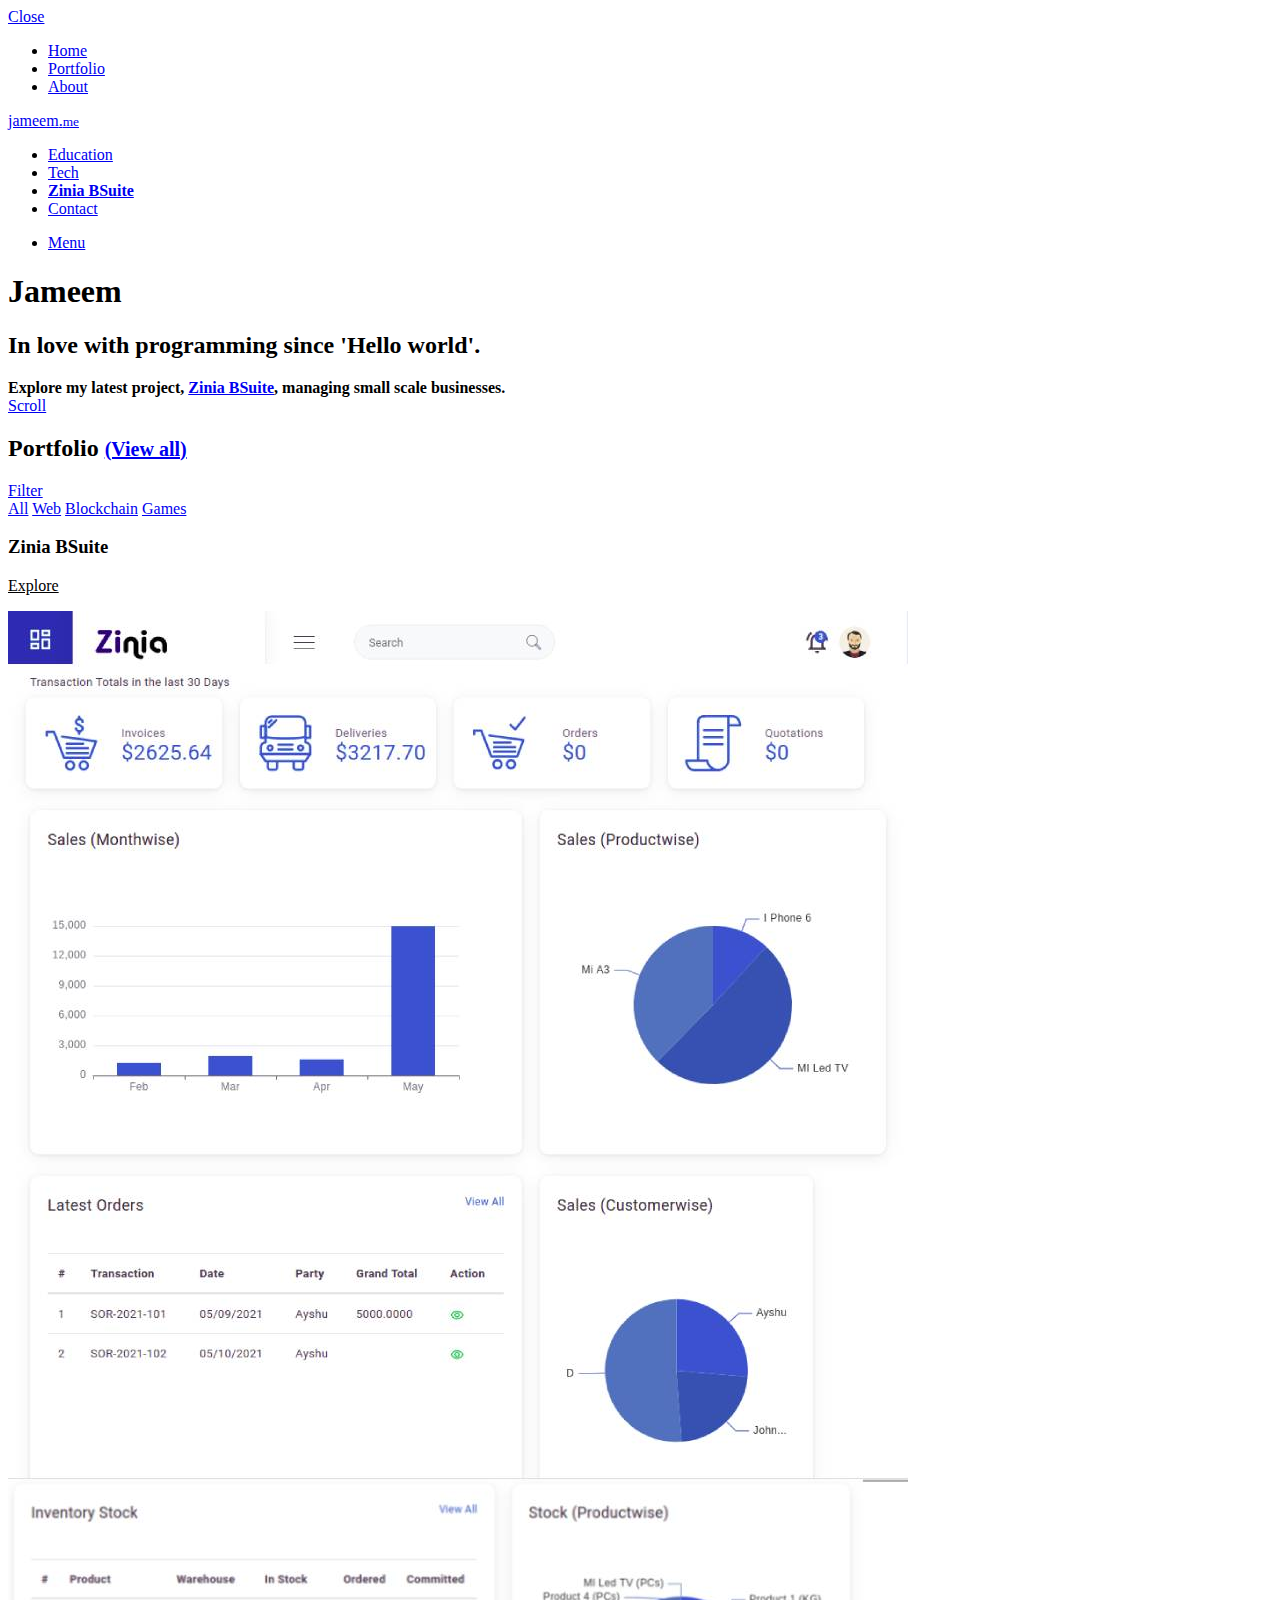
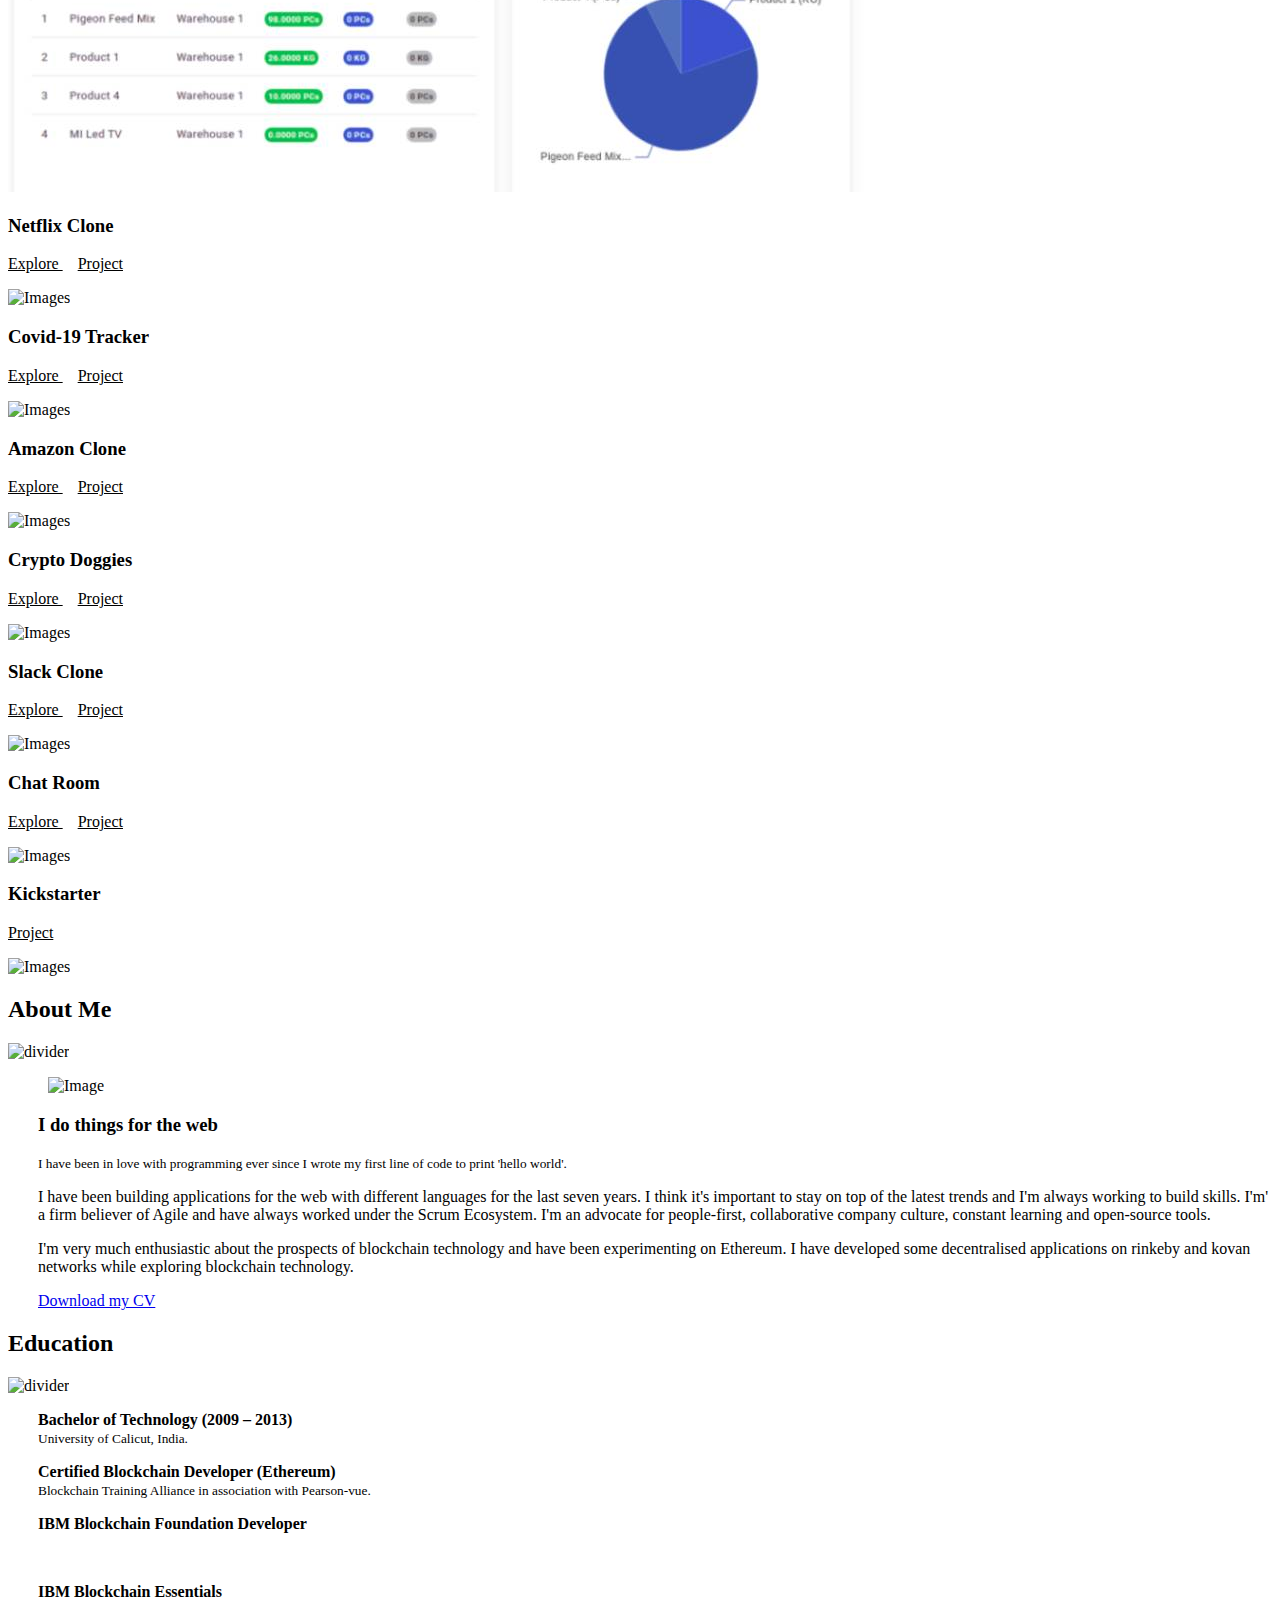
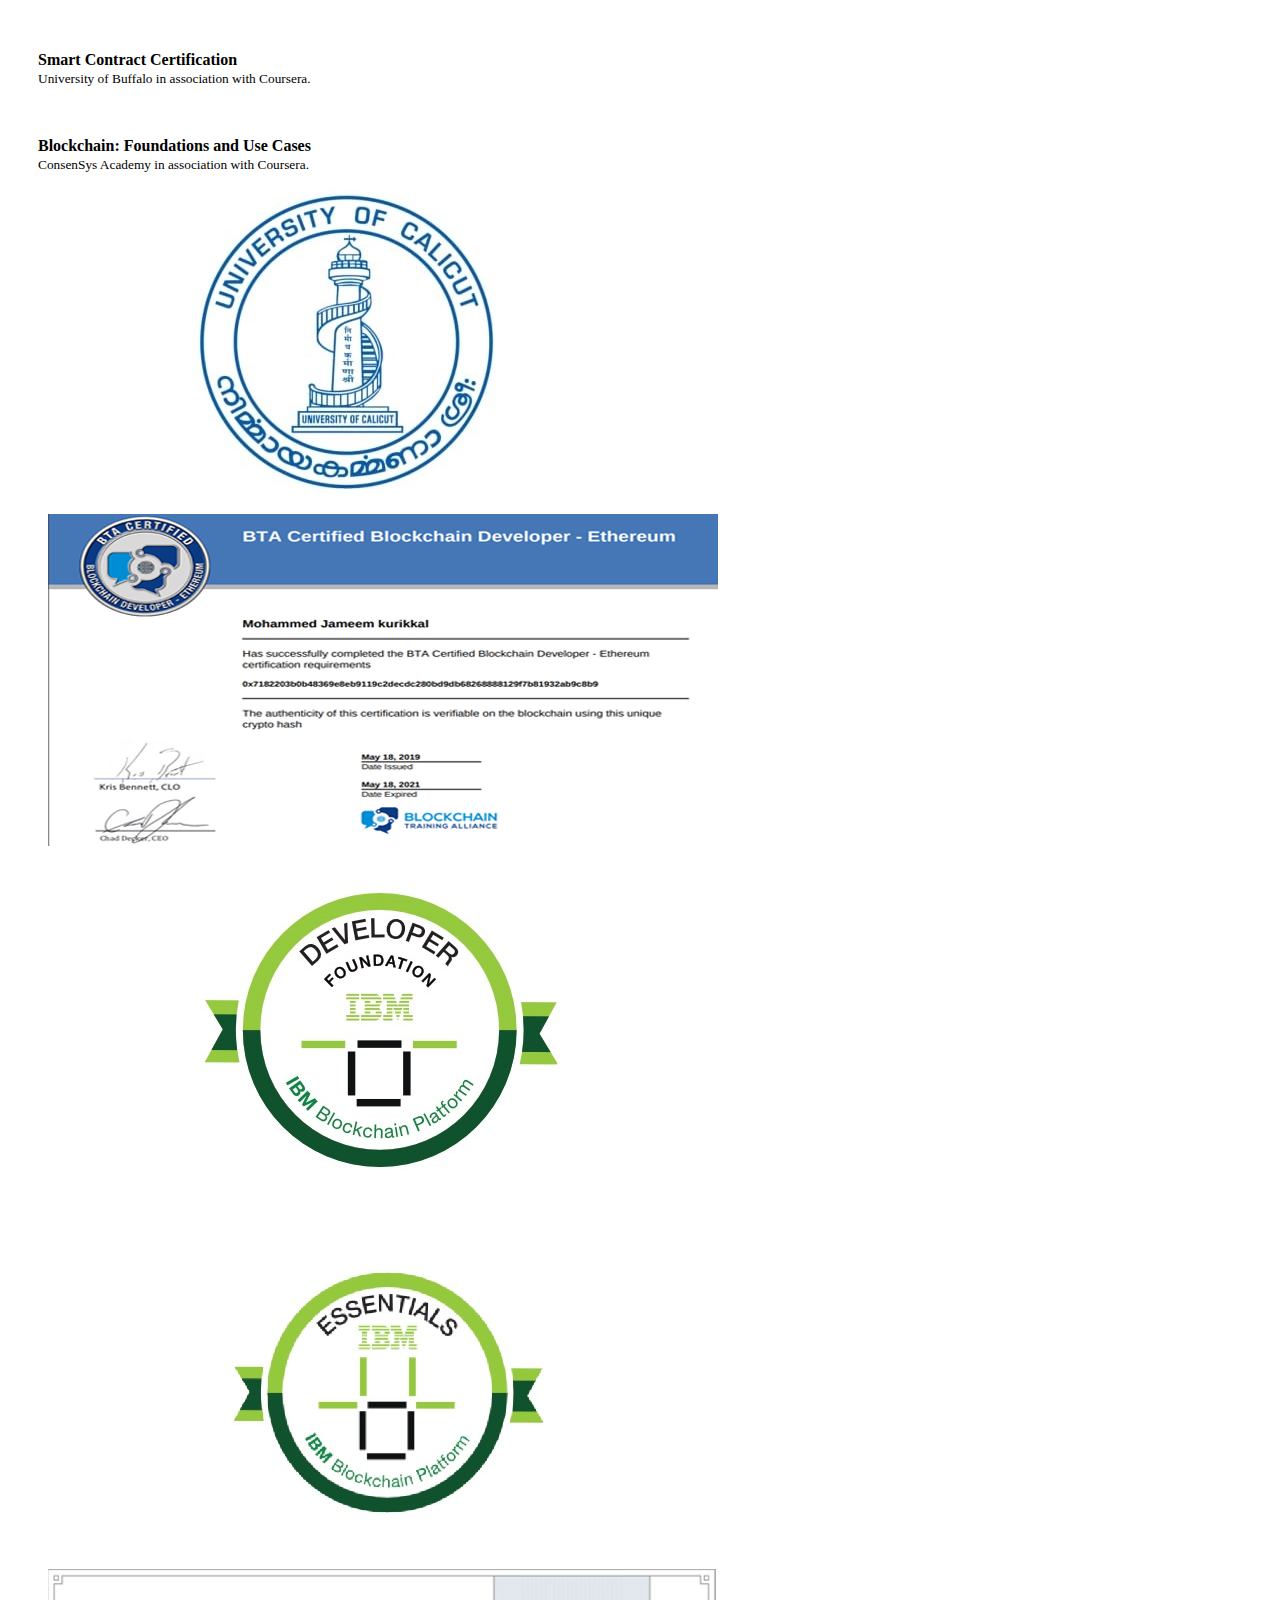
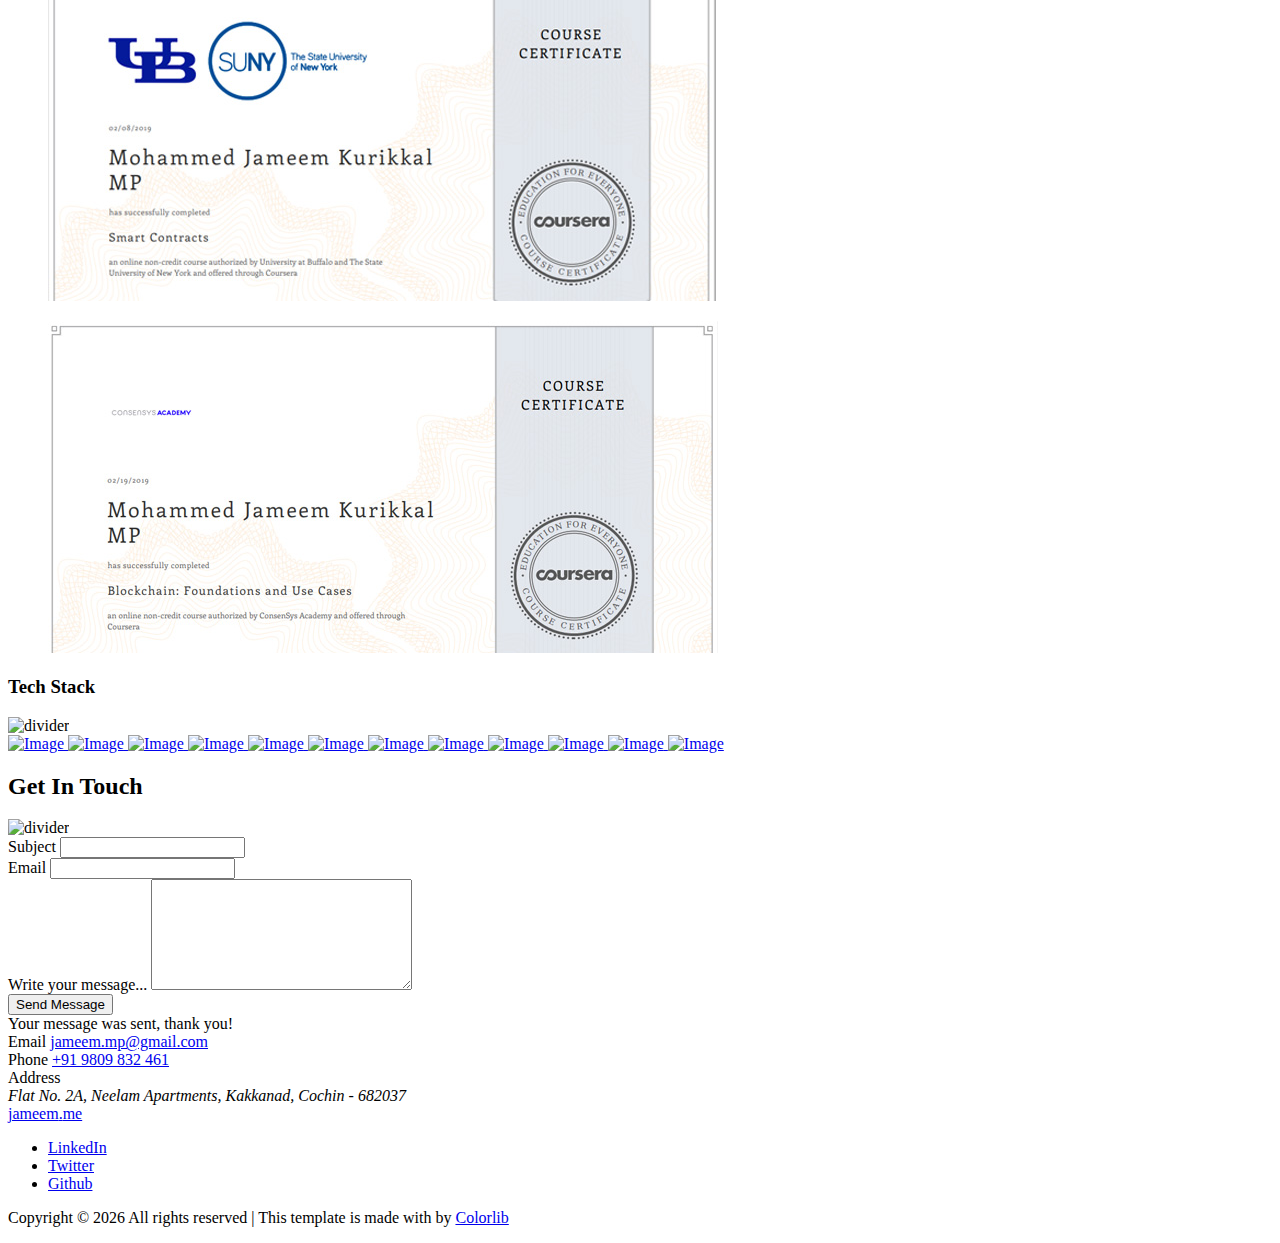
==== commit f6655f05: "fix: cleanup" ====
--- a/index.html
+++ b/index.html
@@ -177,7 +177,7 @@
                       margin-bottom: 3px;
                       text-decoration: underline !important;
                     "
-                    >(Show all)</a
+                    >(View all)</a
                   >
                 </h2>
 
@@ -555,7 +555,7 @@
                   </div>
                 </div>
 
-                <div class="item game col-sm-3 col-md-4 col-lg-3 isotope-mb-2">
+                <!-- <div class="item game col-sm-3 col-md-4 col-lg-3 isotope-mb-2">
                   <div
                     class="
                       portfolio-item
@@ -598,7 +598,7 @@
                       alt="Images"
                     />
                   </div>
-                </div>
+                </div> -->
 
                 <div
                   class="
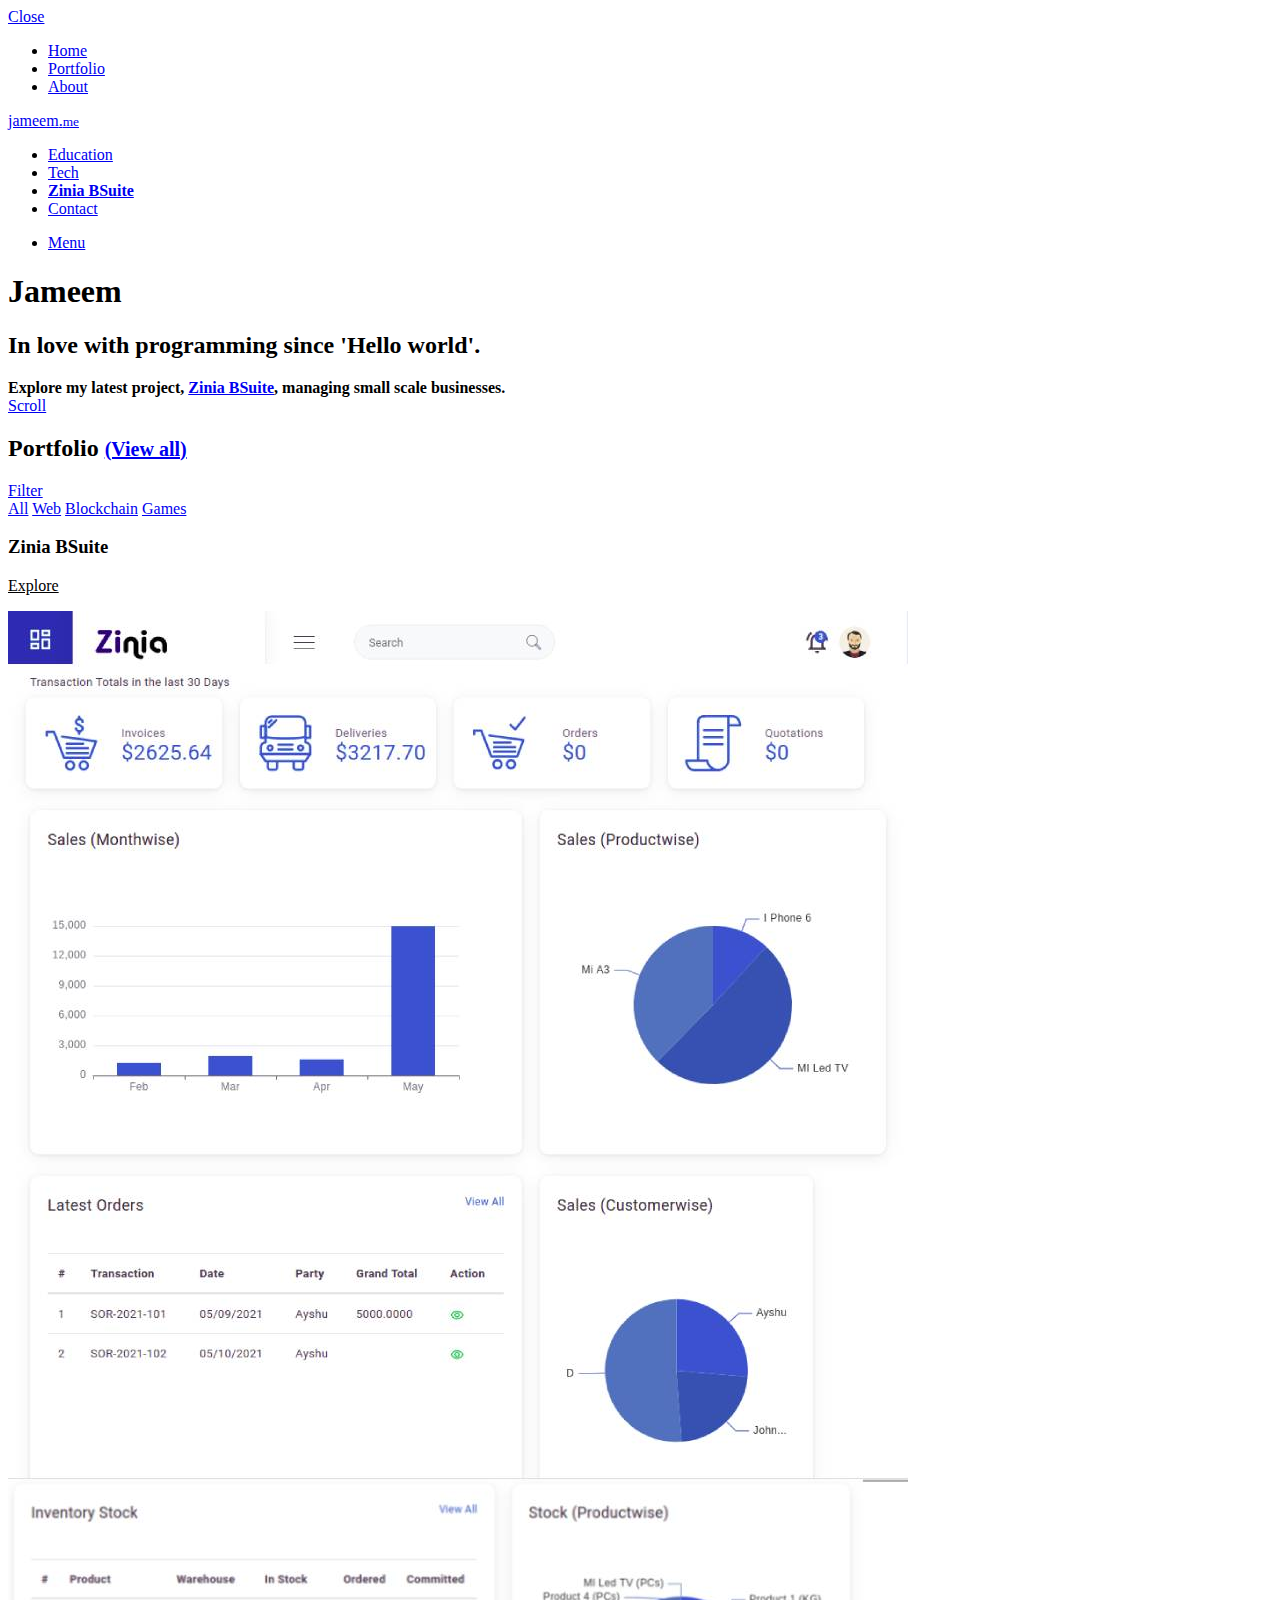
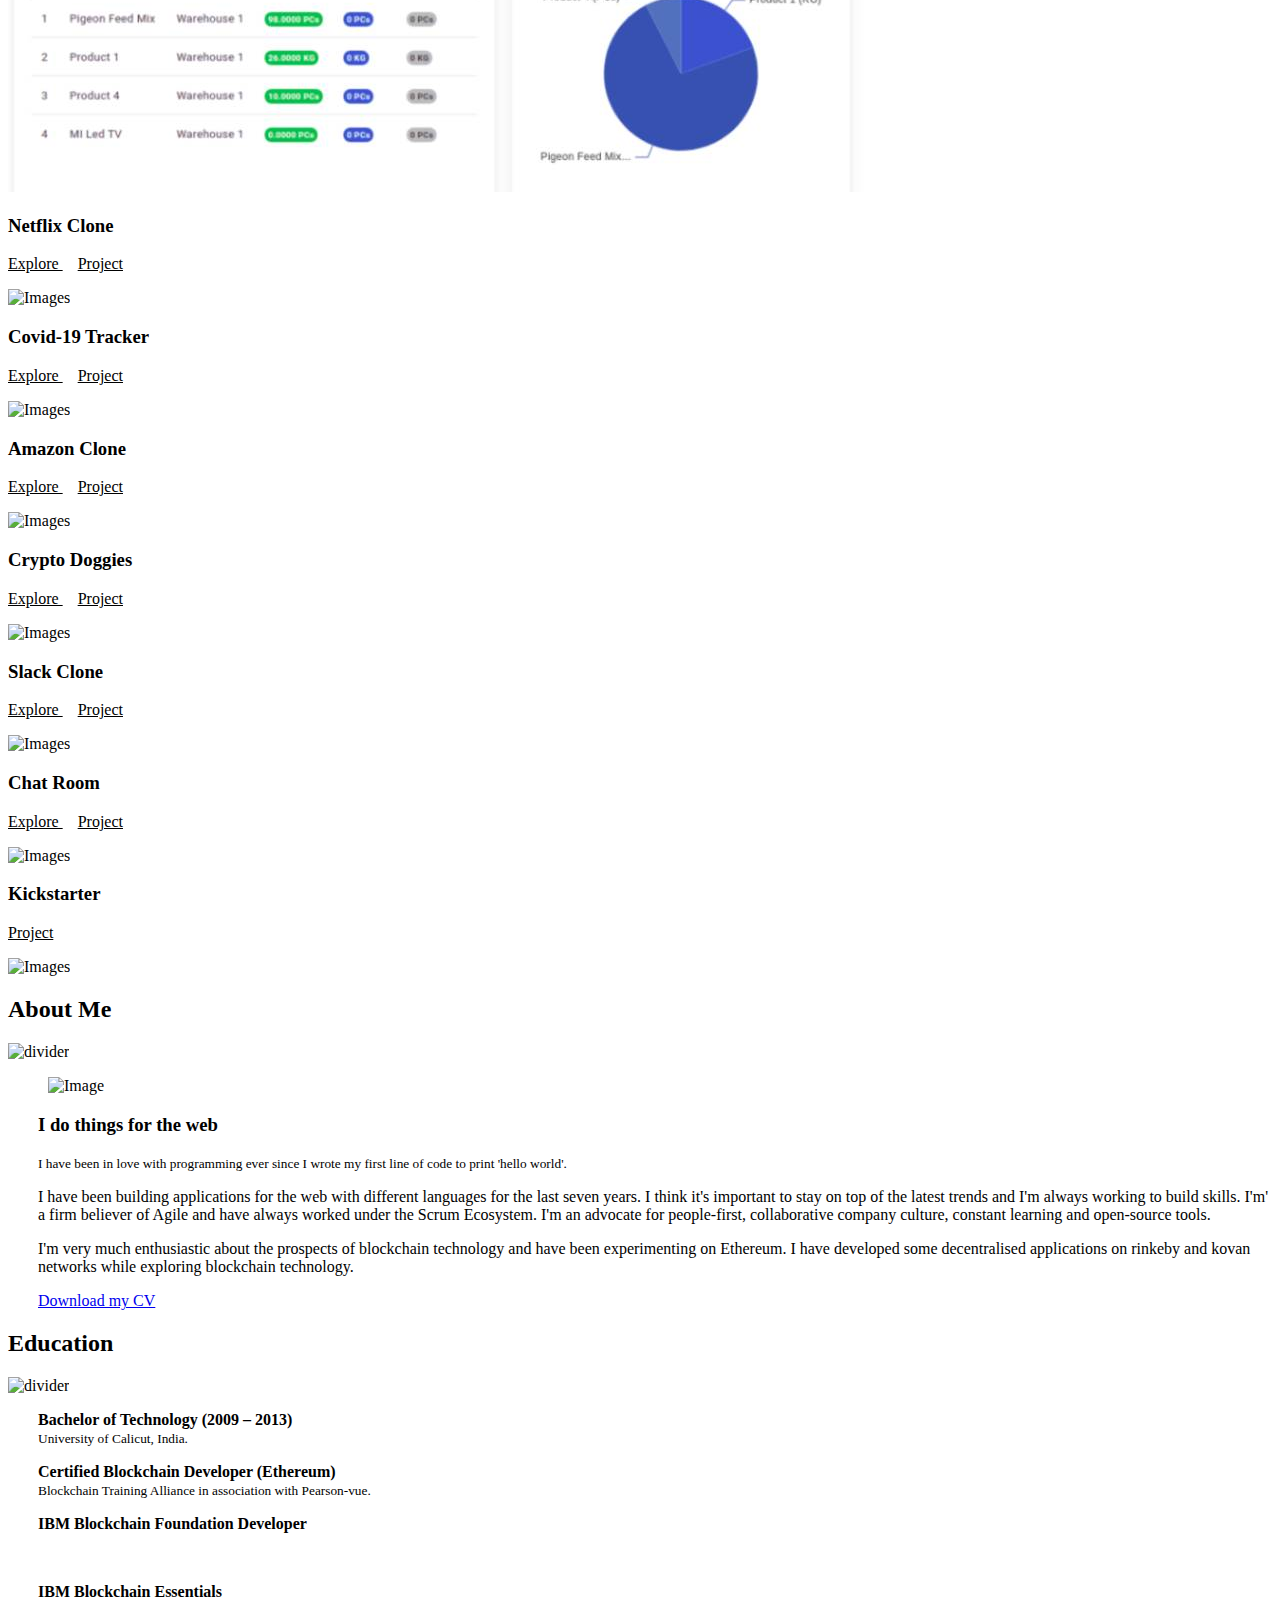
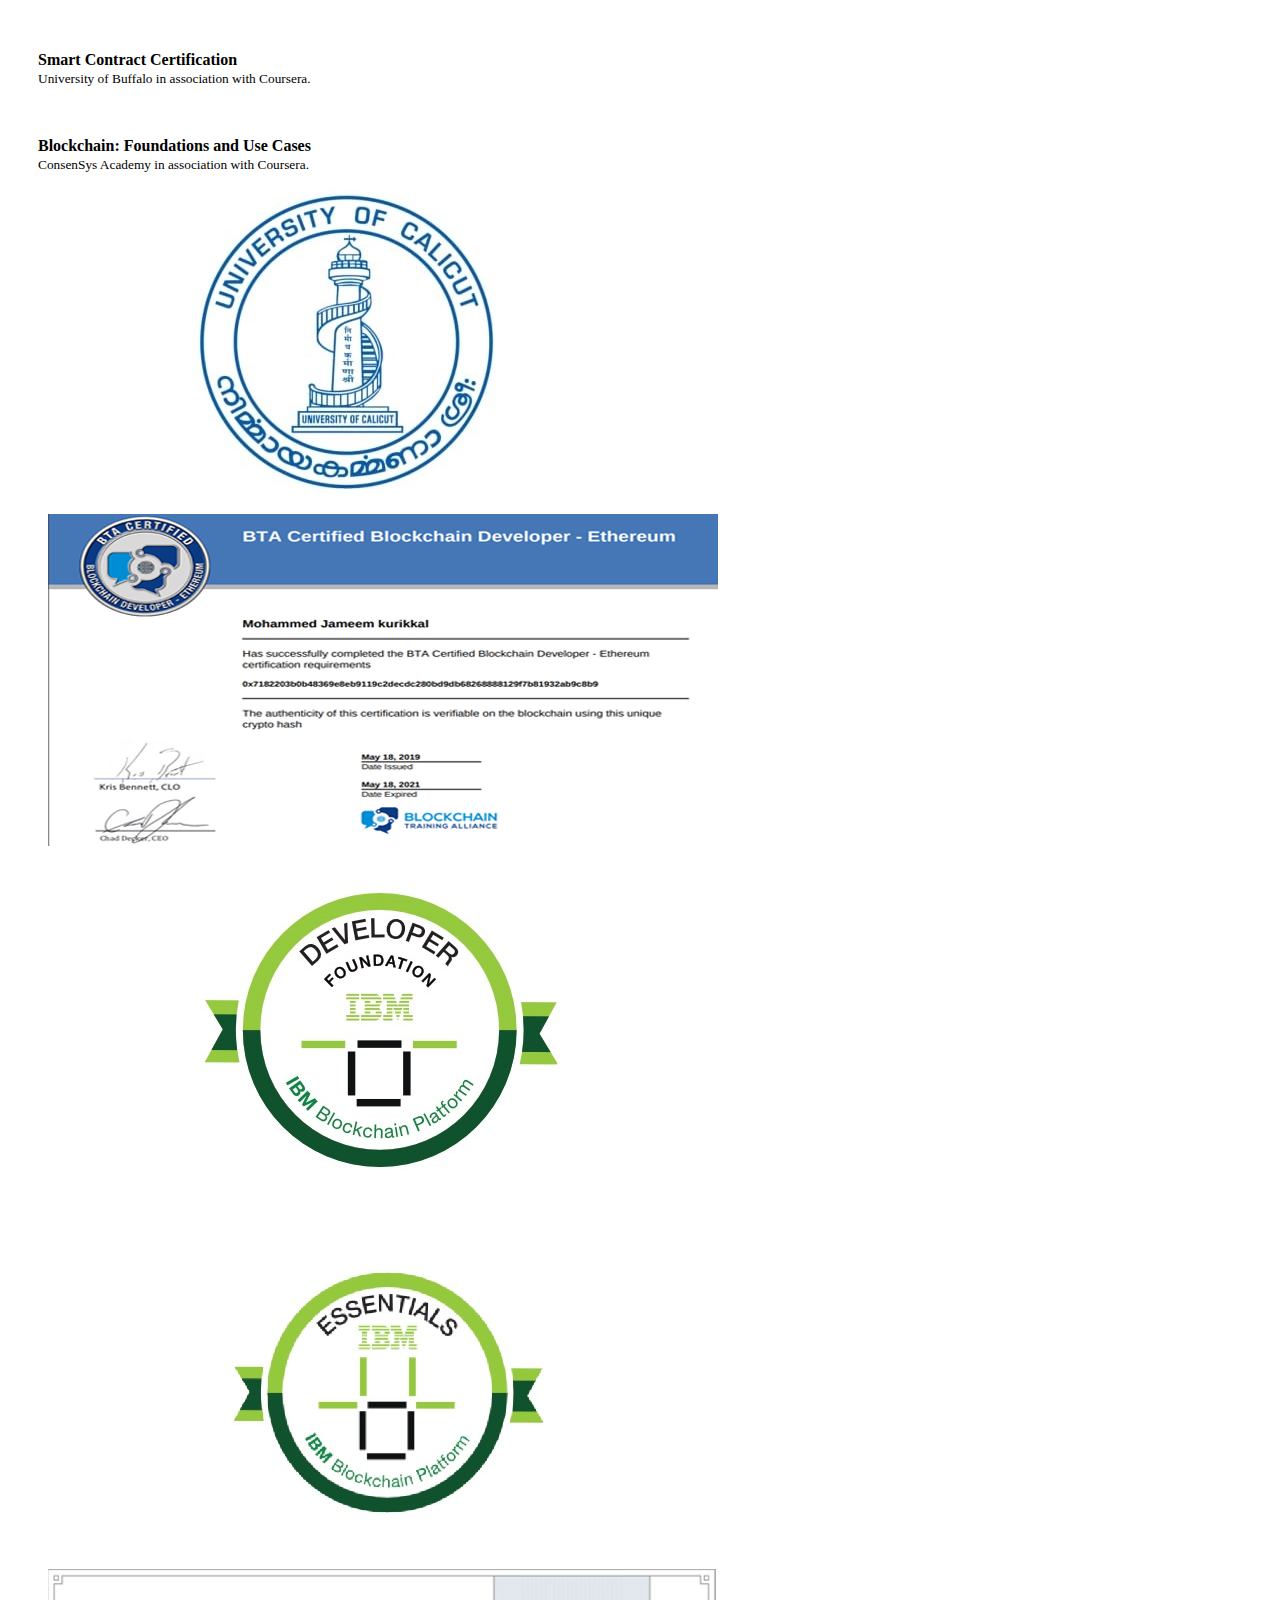
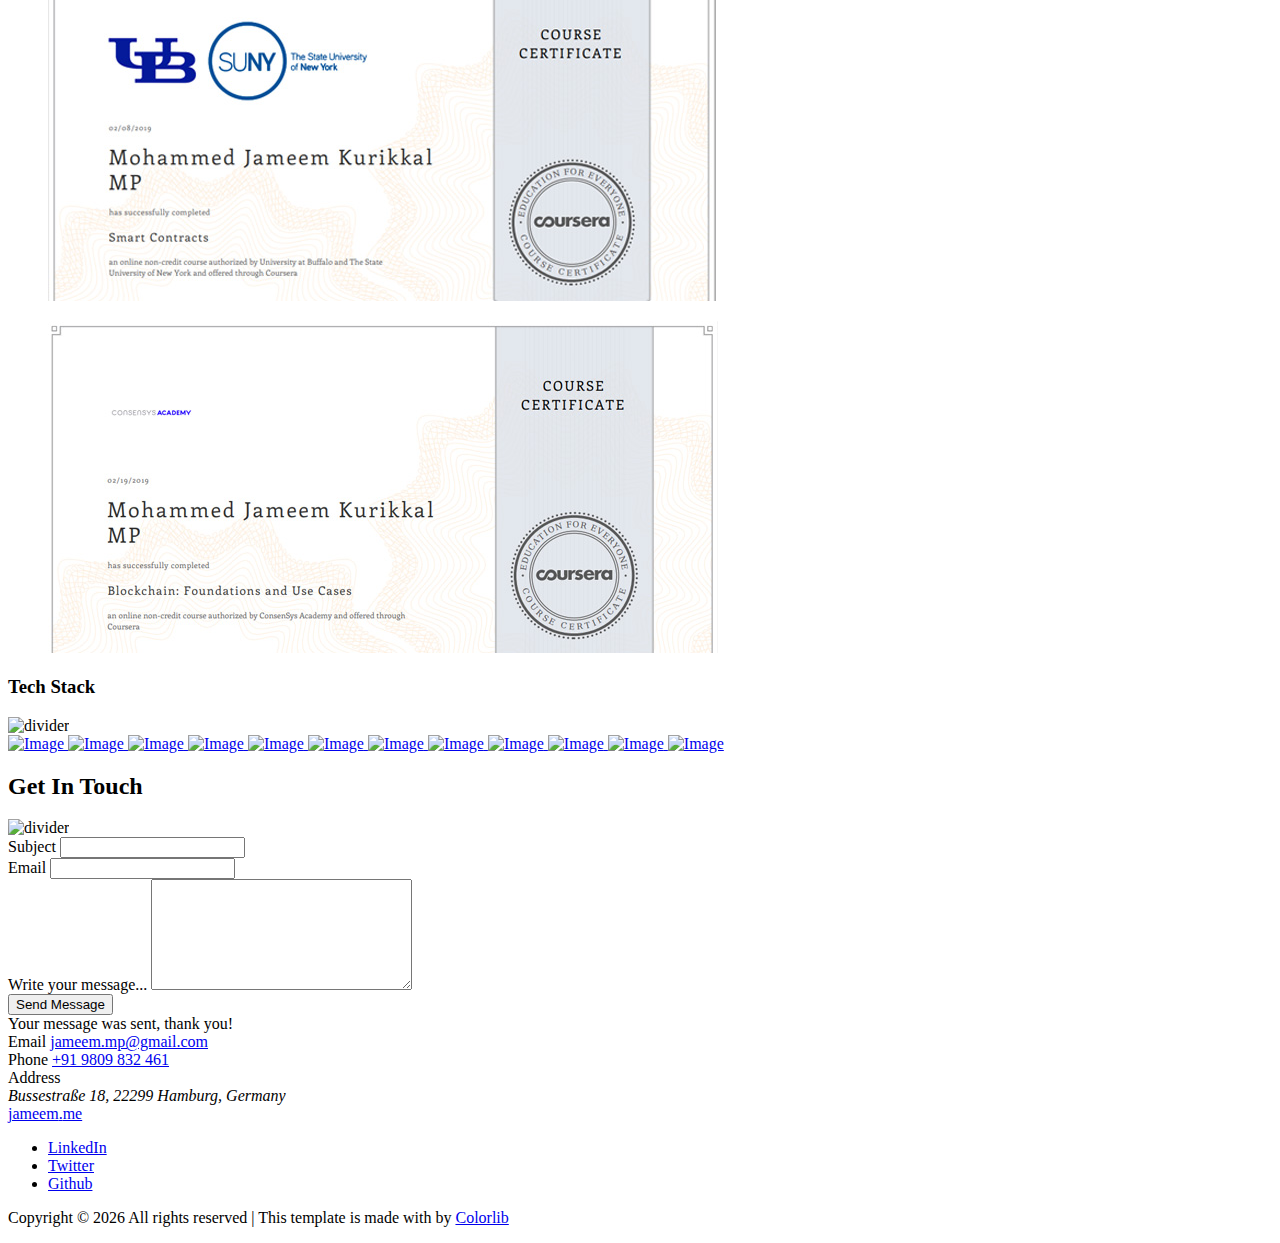
==== commit 08bfc931: "fix: change address" ====
--- a/index.html
+++ b/index.html
@@ -1045,7 +1045,7 @@
                   <div class="gsap-reveal d-block">
                     <span class="d-block contact-info-label">Address</span>
                     <address class="contact-info-val">
-                      Flat No. 2A, Neelam Apartments, Kakkanad, Cochin - 682037
+                     Bussestraße 18, 22299 Hamburg, Germany
                     </address>
                   </div>
                 </div>
